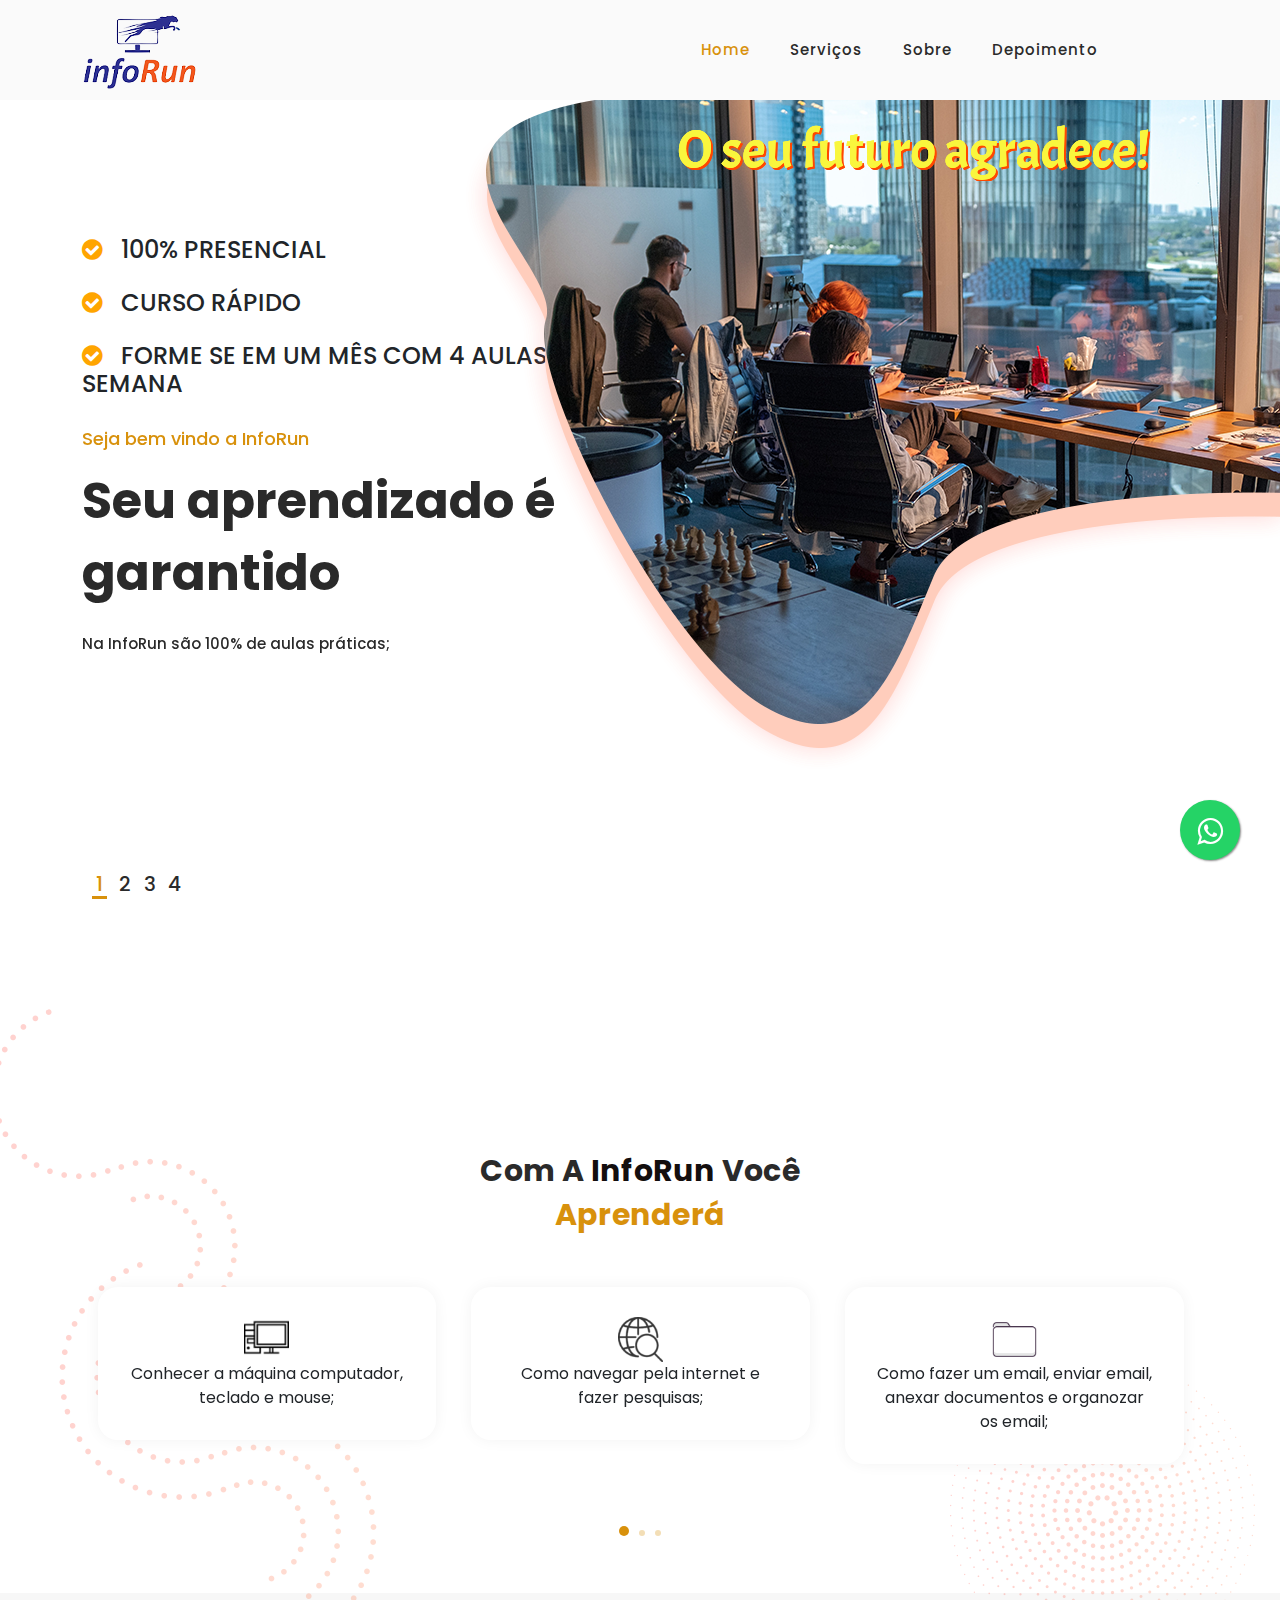
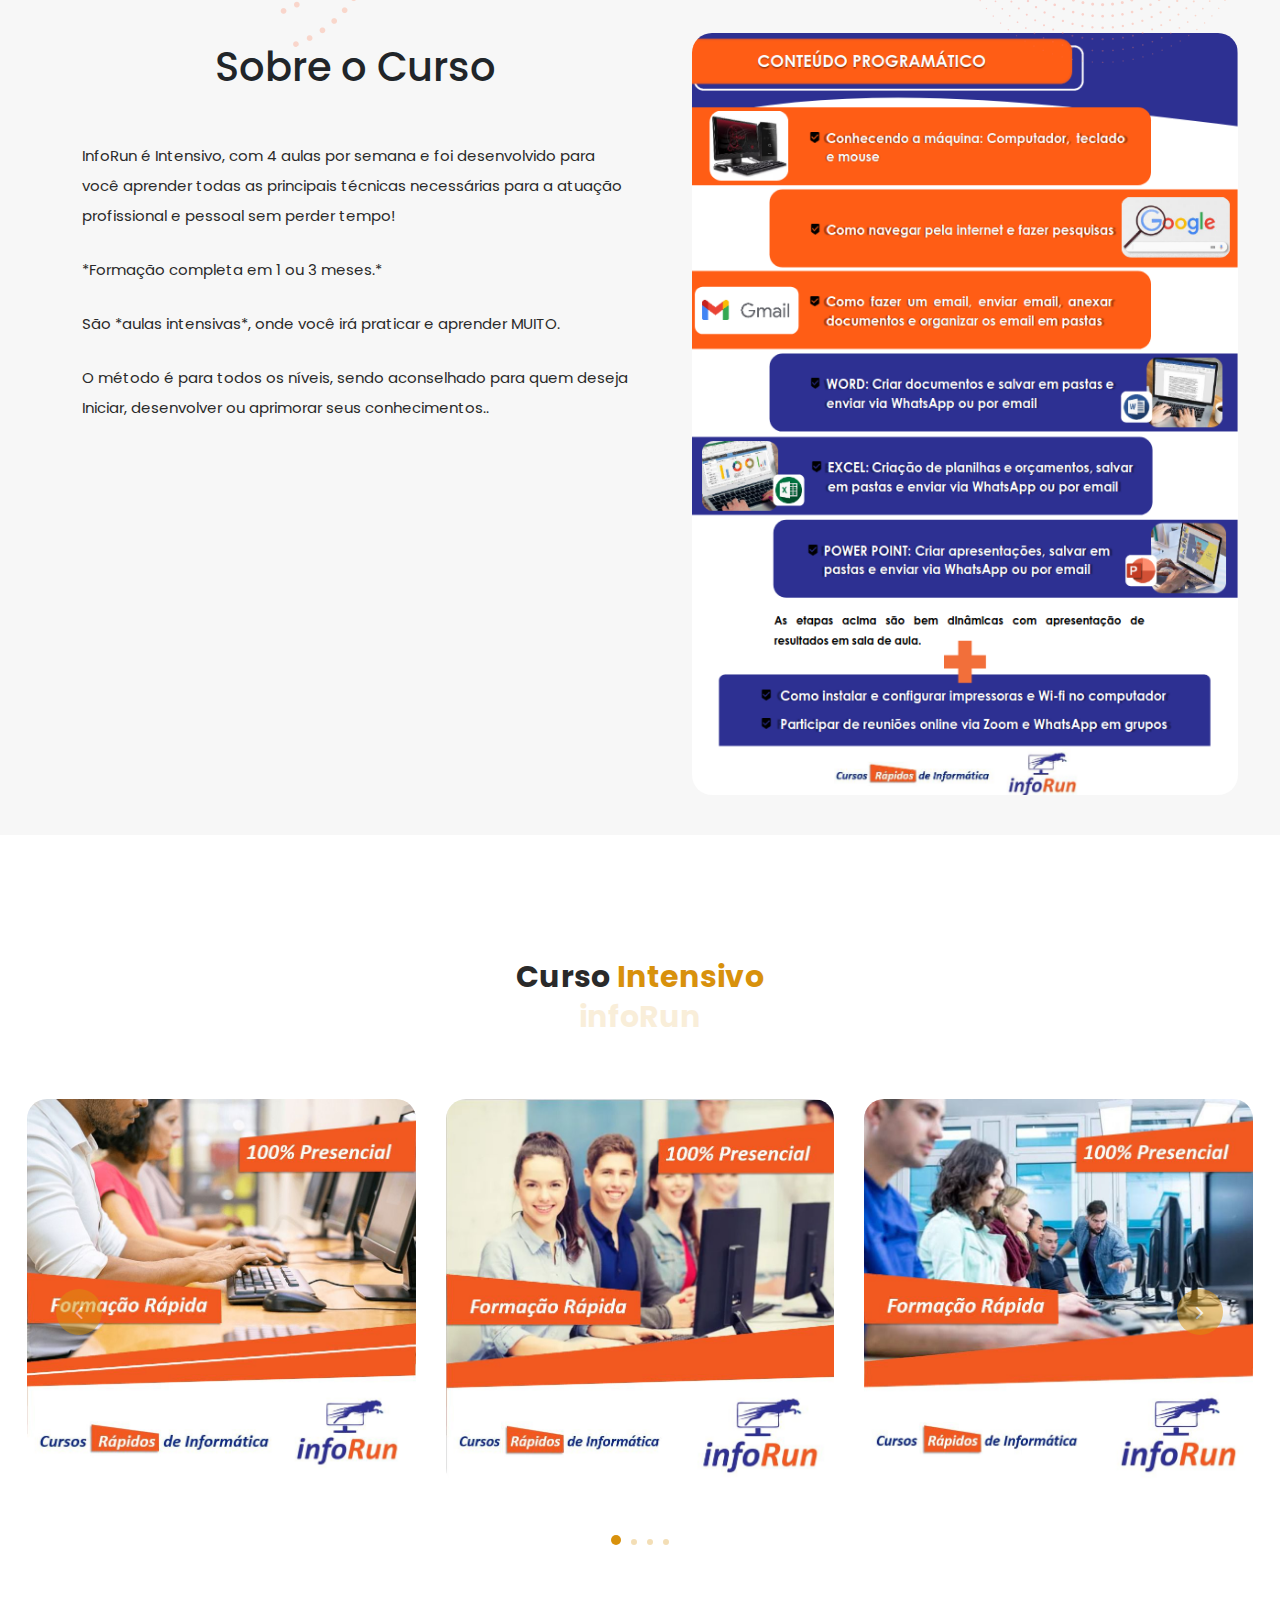
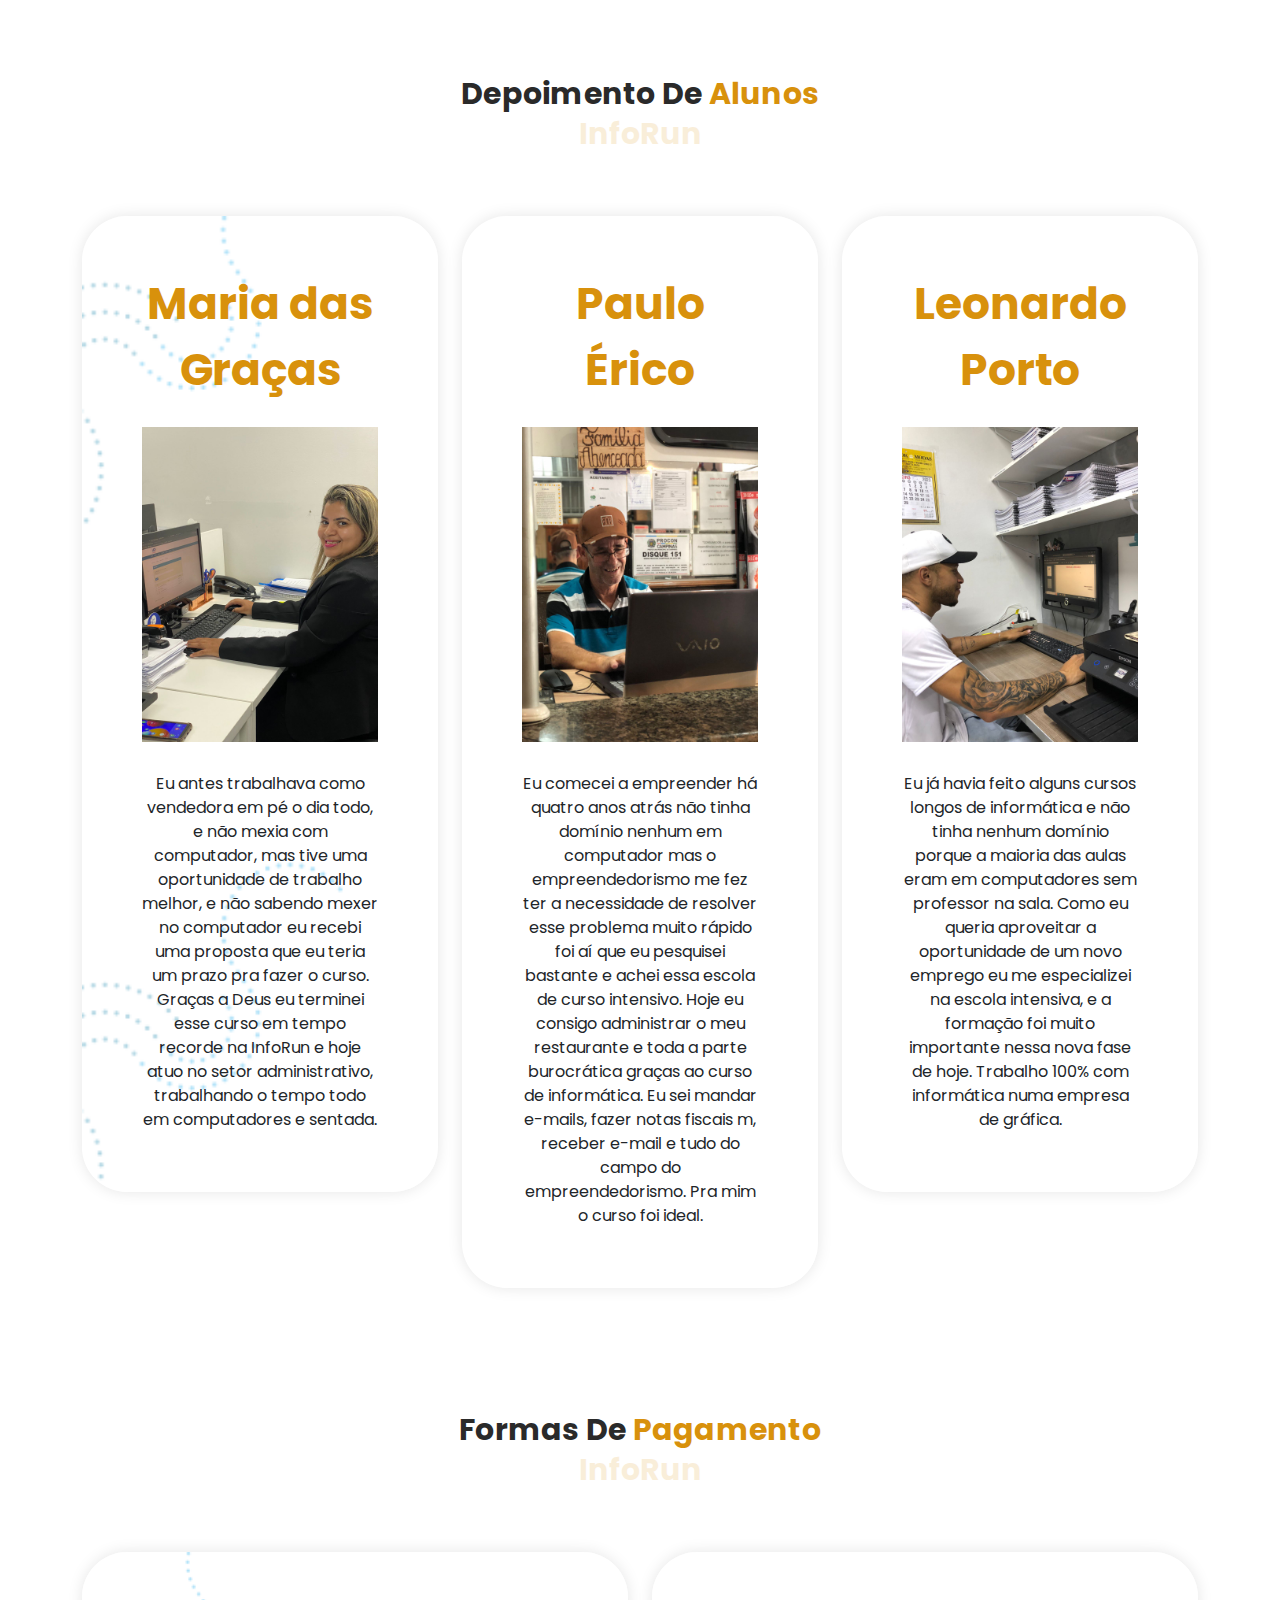
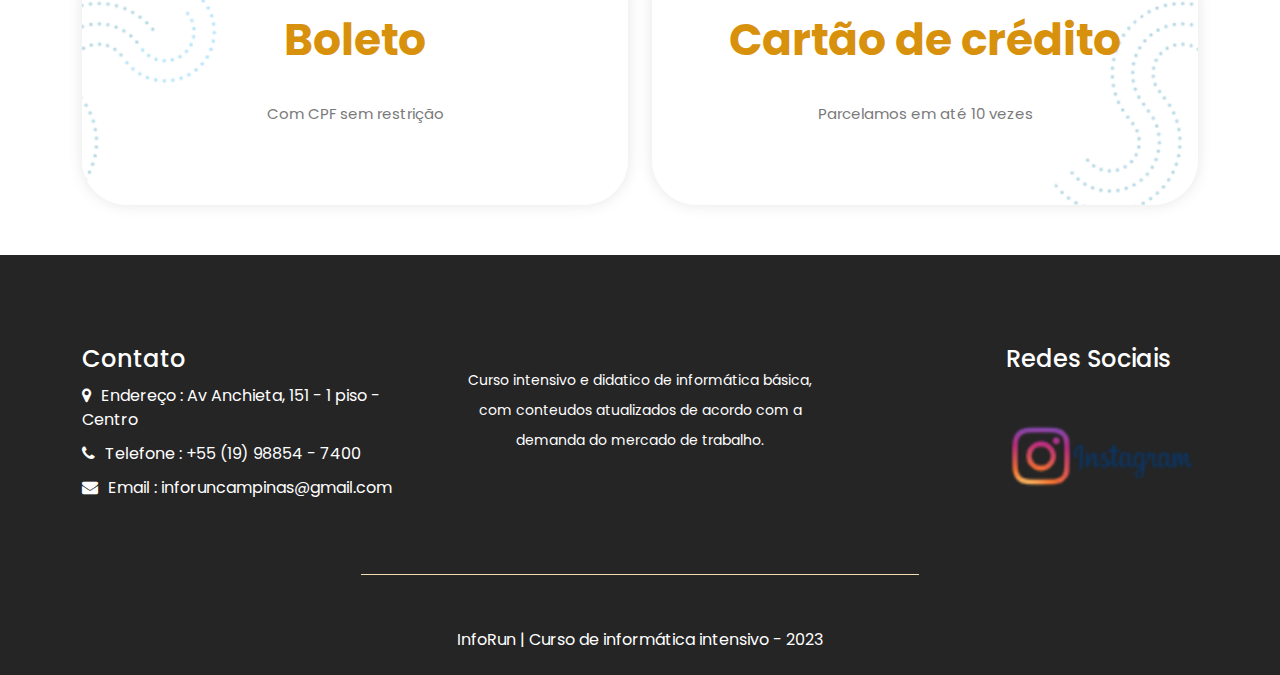
==== index.html @ f6e716a2 "COnteudo Programado: troca teto por imagem" ====
<!DOCTYPE html>
<html lang="pt-BR">

<head>

  <meta charset="UTF-8">
  <meta name="viewport" content="width=device-width, initial-scale=1, shrink-to-fit=no">
  <meta name="description" content="">
  <meta name="author" content="">
  <link rel="preconnect" href="https://fonts.gstatic.com">
  <link rel="icon" href="assets/images/icon.png">
  <link href="https://fonts.googleapis.com/css2?family=Poppins:wght@100;200;300;400;500;600;700;800;900&display=swap"
    rel="stylesheet">

  <title>infoRun | Curso Intensivo de informática</title>

  <!-- Bootstrap core CSS -->
  <link href="vendor/bootstrap/css/bootstrap.min.css" rel="stylesheet">


  <!-- Whatsapp CSS -->
  <link href="assets/css/whatsapp.css" rel="stylesheet">

  <!-- Additional CSS Files -->
  <link rel="stylesheet" href="assets/css/fontawesome.css">
  <link rel="stylesheet" href="assets/css/style.css">
  <link rel="stylesheet" href="assets/css/animated.css">
  <link rel="stylesheet" href="assets/css/owl.css">

</head>

<body>

  <!-- ***** Botão Whatsapp ***** -->

  <link rel="stylesheet">
  <a href="https://wa.me/5519988547400" class="whatsapp-button" target="_blank">
    <i style="margin-top:16px" class="fa fa-whatsapp"></i>
  </a>

  <!-- ***** Preloader Start ***** -->
  <div id="js-preloader" class="js-preloader">
    <div class="preloader-inner">
      <span class="dot"></span>
      <div class="dots">
        <span></span>
        <span></span>
        <span></span>
      </div>
    </div>
  </div>
  <!-- ***** Preloader End ***** -->

  <!-- ***** Header Area Start ***** -->
  <header class="header-area header-sticky wow slideInDown" data-wow-duration="0.75s" data-wow-delay="0s">
    <div class="container">
      <div class="row">
        <div class="col-12">
          <nav class="main-nav">
            <!-- ***** Logo Start ***** -->
            <a class="logo pointer">
              <img src="assets/images/logo.png" alt="logo">
            </a>
            <!-- ***** Logo End ***** -->
            <!-- ***** Menu Start ***** -->
            <ul class="nav">
              <li class="scroll-to-section"><a href="#top" class="active">Home</a></li>
              <li class="scroll-to-section"><a href="#services">Serviços</a></li>
              <li class="scroll-to-section"><a href="#about">Sobre</a></li>
              <li class="scroll-to-section"><a href="#depoimento">Depoimento</a></li>
              <li class="scroll-to-section"><a href="#depoimento"></a></li>
            </ul>
            <a class='menu-trigger'>
              <span>Menu</span>
            </a>
            <!-- ***** Menu End ***** -->
          </nav>
        </div>
      </div>
    </div>
  </header>
  <!-- ***** Header Area End ***** -->

  <div class="main-banner" id="top">
    <div class="mobile">
      <center>
        <div class="section-heading">
          <h2><span>O seu futuro agradece!</span></h2>
        </div>
        <br><br>
        <img src="./assets/images/bannermobile.jpeg" alt="mobile"> <br><br>
      </div>
    </center>
    <div class="container">
      <div class="row">
        <div class="col-lg-12">
          <div class="row">
            <div class="col-lg-6 align-self-center">
                <h4 class="first-child"> <i class="fa fa-check-circle orange"></i>  &nbsp; 100% PRESENCIAL</h4> <br>
                <h4> <i class="fa fa-check-circle orange"></i> &nbsp; CURSO RÁPIDO</h4> <br>
                <h4> <i class="fa fa-check-circle orange"></i> &nbsp; FORME SE EM UM MÊS COM 4 AULAS POR SEMANA</h> <br><br>
              <div class="owl-carousel owl-banner">
                <div class="item header-text">
                  <h6>Seja bem vindo a InfoRun</h6>
                  <h2>Seu aprendizado é garantido</h2>
                  <p>Na InfoRun são 100% de aulas práticas;</p>
                  <div class="down-buttons">
                  </div>
                </div>
                <div class="item header-text">
                  <h6>Vantagens de ser infoRun</h6>
                  <h2>Dedicação completa aos nossos alunos</h2>
                  <p>Turmas reduzidas a no máximo 12 alunos, desta forma nosso aluno tem maior atenção individual
                    durante o curso;</p>
                  <div class="down-buttons">
                  </div>
                </div>
                <div class="item header-text">
                  <h6>Vantagens de ser infoRun</h6>
                  <h2>Profissionais especializados</h2>
                  <p>Instrutores qualificados, para que nossos alunos tenham todas as técnicas ensinadas com a qualidade
                    de ensino UP!</p>
                  <div class="down-buttons">
                  </div>
                </div>
                <div class="item header-text">
                  <h6>Vantagens de ser infoRun</h6>
                  <h2>Estrutura preparada</h2>
                  <p>Cada aluno em um computador, assim o aluno faz a prática no seu ritmo.</p>
                  <div class="down-buttons">
                  </div>
                </div>
              </div>
            </div>
          </div>
        </div>
      </div>
    </div>
  </div>

  <div id="services" class="our-services section">
    <div class="services-right-dec">
      <img src="assets/images/services-right-dec.png" alt="">
    </div>
    <div class="container">
      <div class="services-left-dec">
        <img src="assets/images/services-left-dec.png" alt="">
      </div>
      <div class="row">
        <div class="col-lg-6 offset-lg-3">
          <div class="section-heading">
            <h2>Com a <em>InfoRun</em> você <span>aprenderá</span></h2>
          </div>
        </div>
      </div>
      <div class="row">
        <div class="col-lg-12">
          <div class="owl-carousel owl-services">
            <div class="item">
              <div class="icon"><img src="assets/images/hardware.png" alt="hardware"></div>
              <li>Conhecer a máquina computador, teclado e mouse;</li>
            </div>
            <div class="item">
              <div class="icon"><img src="assets/images/net.png" alt=""></div>
              <li>Como navegar pela internet e fazer pesquisas;</li>
            </div>
            <div class="item">
              <div class="icon"><img src="assets/images/docs.png" alt=""></div>
              <li>Como fazer um email, enviar email, anexar documentos e organozar os email;</li>
            </div>
            <div class="item">
              <div class="icon"><img src="assets/images/word.png" alt="word"></div>
              <li>Word – criar documentos e Salvar em pastas e enviar via WhatsApp ou por email;</li>
            </div>
            <div class="item">
              <div class="icon"><img src="assets/images/excel.png" alt="excel"></div>
              <li>Excel - criar planilhas e orçamentos - Salvar em pastas e enviar via WhatsApp ou por email;</li>
            </div>
            <div class="item">
              <div class="icon"><img src="assets/images/powerpoint.png" alt=""></div>
              <li>Power Point – criar apresentações - Salvar em pastas e enviar via WhatsApp ou por email;</li>
            </div>
            <div class="item">
              <div class="icon"><img src="assets/images/wireless.png" alt="wifi"></div>
              <li>Instalar impressoras e Wifi no computador;</li>
            </div>
            <div class="item">
              <div class="icon"><img src="assets/images/communication.png" alt="communication"></div>
              <li>Ferramentas de reuniões online;</li>
            </div>
          </div>
        </div>
      </div>
    </div>
  </div>

  <!-- about section start -->
  <section id="about">
    <div class="about_section layout_padding">
      <div class="container">
        <div class="about_section_main">
          <div class="row">
            <div class="col-md-6">
              <div class="about_taital_main">
                <center>
                  <h1 class="about_taital_h1">Sobre o Curso</h1>
                </center>
                <p class="about_text">InfoRun é Intensivo, com 4 aulas por semana e foi desenvolvido para você aprender
                  todas as principais técnicas necessárias para a atuação profissional e pessoal sem perder tempo!</p>
                <br>
                <p class="about_text">*Formação completa em 1 ou 3 meses.*</p>
                <br>
                <p class="about_text">São *aulas intensivas*, onde você irá praticar e aprender MUITO.</p>
                <br>
                <p class="about_text">O método é para todos os níveis, sendo aconselhado para quem deseja Iniciar,
                  desenvolver ou aprimorar seus conhecimentos..</p> <br><br>
              </div>
            </div>
            <div class="col-md-6 image-about">
              <img src="assets/images/portifolio-5.png" alt="">
            </div> <br><br>
          </div>
        </div>
      </div>
    </div>
    </div>
  </section>

  <div id="portfolio" class="our-portfolio section">
    <div class="portfolio-left-dec">
    </div>
    <div class="container">
      <div class="row">
        <div class="col-lg-6 offset-lg-3">
          <div class="section-heading">
            <h2>Curso <span>Intensivo</span></h2>
            <span>infoRun</span>
          </div>
        </div>
      </div>
    </div>
    <div class="container-fluid">
      <div class="row">
        <div class="col-lg-12">
          <div class="owl-carousel owl-portfolio">
            <div class="item">
              <div class="thumb">
                <img src="assets/images/portifolio-1.png" alt="">
              </div>
            </div>
            <div class="item">
              <div class="thumb">
                <img src="assets/images/portifolio-2.png" alt="">
              </div>
            </div>
            <div class="item">
              <div class="thumb">
                <img src="assets/images/portifolio-3.png" alt="">
              </div>
            </div>
            <div class="item">
              <div class="thumb">
                <img src="assets/images/portifolio-4.png" alt="">
              </div>
            </div>
            <div class="item">
              <div class="thumb">
                <img src="assets/images/portifolio-1.png" alt="">
              </div>
            </div>
            <div class="item">
              <div class="thumb">
                <img src="assets/images/portifolio-2.png" alt="">
              </div>
            </div>
            <div class="item">
              <div class="thumb">
                <img src="assets/images/portifolio-3.png" alt="">
              </div>
            </div>
            <div class="item">
              <div class="thumb">
                <img src="assets/images/portifolio-4.png" alt="">
              </div>
            </div>
            <div class="item">
              <div class="thumb">
                <img src="assets/images/portifolio-1.png" alt="">
              </div>
            </div>
            <div class="item">
              <div class="thumb">
                <img src="assets/images/portifolio-2.png" alt="">
              </div>
            </div>
            <div class="item">
              <div class="thumb">
                <img src="assets/images/portifolio-3.png" alt="">
              </div>
            </div>
            <div class="item">
              <div class="thumb">
                <img src="assets/images/portifolio-4.png" alt="">
              </div>
            </div>
          </div>
        </div>
      </div>
    </div>
  </div>

  <div id="depoimento" class="pricing-tables">
    <div class="container">
      <div class="row">
        <div class="col-lg-6 offset-lg-3">
          <div class="section-heading">
            <h2>Depoimento de <span>alunos</span></h2>
            <span>InfoRun</span>
          </div>
        </div>
      </div>
      <div class="row">
        <div class="col-lg-4">
          <div class="item first-item">
            <span>Maria das Graças</span>
            <br>
            <img src="./assets/images/aluno1.jpeg" alt="aluno1">
            <br>
            <ul>
              Eu antes trabalhava como vendedora em pé o dia todo,
              e não mexia com computador, mas tive uma oportunidade de trabalho melhor,
              e não sabendo mexer no computador eu recebi uma proposta que eu teria um prazo pra fazer o curso.
              Graças a Deus eu terminei esse curso em tempo recorde na InfoRun e hoje atuo no setor administrativo,
              trabalhando o tempo todo em computadores e sentada.
            </ul>
          </div>
        </div>
        <div class="col-lg-4">
          <div class="item third-item">
            <span>Paulo Érico</span>
            <br>
            <img src="./assets/images/aluno2.jpeg" alt="aluno2">
            <br>
            <ul>
              Eu comecei a empreender há quatro anos atrás não tinha domínio nenhum em computador mas o empreendedorismo
              me fez ter a necessidade de resolver esse problema muito rápido foi aí que eu pesquisei bastante e achei
              essa escola de curso intensivo.
              Hoje eu consigo administrar o meu restaurante e toda a parte burocrática graças ao curso de informática.
              Eu sei mandar e-mails,
              fazer notas fiscais m, receber e-mail e tudo do campo do empreendedorismo. Pra mim o curso foi ideal.
            </ul>
          </div>
        </div>
        <div class="col-lg-4">
          <div class="item third-item">
            <span>Leonardo Porto</span>
            <br>
            <img src="./assets/images/aluno3.jpeg" alt="aluno3">
            <br>
            <ul>
              Eu já havia feito alguns cursos longos de informática e não tinha nenhum domínio porque a maioria das
              aulas eram em computadores
              sem professor na sala. Como eu queria aproveitar a oportunidade de um novo emprego eu me especializei na
              escola intensiva,
              e a formação foi muito importante nessa nova fase de hoje. Trabalho 100% com informática numa empresa de
              gráfica.
            </ul>
          </div>
        </div>
      </div>
    </div>
  </div>

  <div id="depoimento" class="pricing-tables">
    <div class="container">
      <div class="row">
        <div class="col-lg-6 offset-lg-3">
          <div class="section-heading">
            <h2>Formas de <span>pagamento</span></h2>
            <span>InfoRun</span>
          </div>
        </div>
      </div>
      <div class="row">
        <div class="col-lg-6">
          <div class="item first-item">
            <span>Boleto</span>
            <ul>
              <li>Com CPF sem restrição</li>
            </ul>
          </div>
        </div>
        <div class="col-lg-6">
          <div class="item third-item">
            <span>Cartão de crédito</span>
            <ul>
              <li>Parcelamos em até 10 vezes</li>
            </ul>
          </div>
        </div>
      </div>
    </div>
  </div>

  <!-- footer section start -->
  <div class="footer_section layout_padding">
    <div class="container margin_top90">
      <div class="contact_section_2">
        <div class="row">
          <div class="col-sm-4">
            <h3 class="address_text">Contato</h3>
            <div class="address_bt">
              <ul>
                <li>
                  <a>
                    <i class="fa fa-map-marker pointer" aria-hidden="true"></i><span class="padding_left10">Endereço :
                      Av Anchieta, 151 - 1 piso - Centro</span>
                  </a>
                </li>
                <li>
                  <a href="tel:+5519988547400">
                    <i class="fa fa-phone" aria-hidden="true"></i><span class="padding_left10">Telefone : +55 (19) 98854
                      - 7400</span>
                  </a>
                </li>
                <li>
                  <a href="mailto:marlene@upescoladebeleza.com.br">
                    <i class="fa fa-envelope" aria-hidden="true"></i><span class="padding_left10">Email :
                      inforuncampinas@gmail.com</span>
                  </a>
                </li>
              </ul>
            </div>
          </div>
          <div class="col-sm-4">
            <p class="dummy_text">Curso intensivo e didatico de informática básica, com conteudos atualizados de acordo
              com a demanda do mercado de trabalho.</p>
          </div>
          <div class="col-sm-4">
            <div class="main">
              <h3 class="address_text">Redes Sociais</h3> <br>
              <p class="ipsum_text">
                <a href="https://www.instagram.com/infoRuncampinas/?igshid=MDM4ZDc5MmU%3D">
                  <center>
                    <img src="assets/images/instagram_logo.png" alt="logo">
                  </center>
                </a>
              </p>
            </div>
          </div>
        </div>
      </div>
      <div class="social_icon">

      </div>
    </div>
  </div>
  <!-- footer section end -->
  <!-- copyright section start -->
  <div class="copyright_section">
    <div class="container">
      <p class="copyright_text">InfoRun | Curso de informática intensivo - 2023</a></p>
    </div>
  </div>
  <!-- copyright section end -->


  <!-- Scripts -->
  <script src="vendor/jquery/jquery.min.js"></script>
  <script src="vendor/bootstrap/js/bootstrap.bundle.min.js"></script>
  <script src="assets/js/owl-carousel.js"></script>
  <script src="assets/js/animation.js"></script>
  <script src="assets/js/imagesloaded.js"></script>
  <script src="assets/js/custom.js"></script>

  <script>
    // Acc
    $(document).on("click", ".naccs .menu div", function () {
      var numberIndex = $(this).index();

      if (!$(this).is("active")) {
        $(".naccs .menu div").removeClass("active");
        $(".naccs ul li").removeClass("active");

        $(this).addClass("active");
        $(".naccs ul").find("li:eq(" + numberIndex + ")").addClass("active");

        var listItemHeight = $(".naccs ul")
          .find("li:eq(" + numberIndex + ")")
          .innerHeight();
        $(".naccs ul").height(listItemHeight + "px");
      }
    });
  </script>
</body>

</html>
---- assets/css/whatsapp.css ----
/*!
 *  Font Awesome 4.5.0 by @davegandy - http://fontawesome.io - @fontawesome
 *  License - http://fontawesome.io/license (Font: SIL OFL 1.1, CSS: MIT License)
 */@font-face{font-family:'FontAwesome';src:url('../fonts/fontawesome-webfont.eot?v=4.5.0');src:url('../fonts/fontawesome-webfont.eot?#iefix&v=4.5.0') format('embedded-opentype'),url('../fonts/fontawesome-webfont.woff2?v=4.5.0') format('woff2'),url('../fonts/fontawesome-webfont.woff?v=4.5.0') format('woff'),url('../fonts/fontawesome-webfont.ttf?v=4.5.0') format('truetype'),url('../fonts/fontawesome-webfont.svg?v=4.5.0#fontawesomeregular') format('svg');font-weight:normal;font-style:normal}.fa{display:inline-block;font:normal normal normal 14px/1 FontAwesome;font-size:inherit;text-rendering:auto;-webkit-font-smoothing:antialiased;-moz-osx-font-smoothing:grayscale}.fa-lg{font-size:1.33333333em;line-height:.75em;vertical-align:-15%}.fa-2x{font-size:2em}.fa-3x{font-size:3em}.fa-4x{font-size:4em}.fa-5x{font-size:5em}.fa-fw{width:1.28571429em;text-align:center}.fa-ul{padding-left:0;margin-left:2.14285714em;list-style-type:none}.fa-ul>li{position:relative}.fa-li{position:absolute;left:-2.14285714em;width:2.14285714em;top:.14285714em;text-align:center}.fa-li.fa-lg{left:-1.85714286em}.fa-border{padding:.2em .25em .15em;border:solid .08em #eee;border-radius:.1em}.fa-pull-left{float:left}.fa-pull-right{float:right}.fa.fa-pull-left{margin-right:.3em}.fa.fa-pull-right{margin-left:.3em}.pull-right{float:right}.pull-left{float:left}.fa.pull-left{margin-right:.3em}.fa.pull-right{margin-left:.3em}.fa-spin{-webkit-animation:fa-spin 2s infinite linear;animation:fa-spin 2s infinite linear}.fa-pulse{-webkit-animation:fa-spin 1s infinite steps(8);animation:fa-spin 1s infinite steps(8)}@-webkit-keyframes fa-spin{0%{-webkit-transform:rotate(0deg);transform:rotate(0deg)}100%{-webkit-transform:rotate(359deg);transform:rotate(359deg)}}@keyframes fa-spin{0%{-webkit-transform:rotate(0deg);transform:rotate(0deg)}100%{-webkit-transform:rotate(359deg);transform:rotate(359deg)}}.fa-rotate-90{filter:progid:DXImageTransform.Microsoft.BasicImage(rotation=1);-webkit-transform:rotate(90deg);-ms-transform:rotate(90deg);transform:rotate(90deg)}.fa-rotate-180{filter:progid:DXImageTransform.Microsoft.BasicImage(rotation=2);-webkit-transform:rotate(180deg);-ms-transform:rotate(180deg);transform:rotate(180deg)}.fa-rotate-270{filter:progid:DXImageTransform.Microsoft.BasicImage(rotation=3);-webkit-transform:rotate(270deg);-ms-transform:rotate(270deg);transform:rotate(270deg)}.fa-flip-horizontal{filter:progid:DXImageTransform.Microsoft.BasicImage(rotation=0, mirror=1);-webkit-transform:scale(-1, 1);-ms-transform:scale(-1, 1);transform:scale(-1, 1)}.fa-flip-vertical{filter:progid:DXImageTransform.Microsoft.BasicImage(rotation=2, mirror=1);-webkit-transform:scale(1, -1);-ms-transform:scale(1, -1);transform:scale(1, -1)}:root .fa-rotate-90,:root .fa-rotate-180,:root .fa-rotate-270,:root .fa-flip-horizontal,:root .fa-flip-vertical{filter:none}.fa-stack{position:relative;display:inline-block;width:2em;height:2em;line-height:2em;vertical-align:middle}.fa-stack-1x,.fa-stack-2x{position:absolute;left:0;width:100%;text-align:center}.fa-stack-1x{line-height:inherit}.fa-stack-2x{font-size:2em}.fa-inverse{color:#fff}.fa-glass:before{content:"\f000"}.fa-music:before{content:"\f001"}.fa-search:before{content:"\f002"}.fa-envelope-o:before{content:"\f003"}.fa-heart:before{content:"\f004"}.fa-star:before{content:"\f005"}.fa-star-o:before{content:"\f006"}.fa-user:before{content:"\f007"}.fa-film:before{content:"\f008"}.fa-th-large:before{content:"\f009"}.fa-th:before{content:"\f00a"}.fa-th-list:before{content:"\f00b"}.fa-check:before{content:"\f00c"}.fa-remove:before,.fa-close:before,.fa-times:before{content:"\f00d"}.fa-search-plus:before{content:"\f00e"}.fa-search-minus:before{content:"\f010"}.fa-power-off:before{content:"\f011"}.fa-signal:before{content:"\f012"}.fa-gear:before,.fa-cog:before{content:"\f013"}.fa-trash-o:before{content:"\f014"}.fa-home:before{content:"\f015"}.fa-file-o:before{content:"\f016"}.fa-clock-o:before{content:"\f017"}.fa-road:before{content:"\f018"}.fa-download:before{content:"\f019"}.fa-arrow-circle-o-down:before{content:"\f01a"}.fa-arrow-circle-o-up:before{content:"\f01b"}.fa-inbox:before{content:"\f01c"}.fa-play-circle-o:before{content:"\f01d"}.fa-rotate-right:before,.fa-repeat:before{content:"\f01e"}.fa-refresh:before{content:"\f021"}.fa-list-alt:before{content:"\f022"}.fa-lock:before{content:"\f023"}.fa-flag:before{content:"\f024"}.fa-headphones:before{content:"\f025"}.fa-volume-off:before{content:"\f026"}.fa-volume-down:before{content:"\f027"}.fa-volume-up:before{content:"\f028"}.fa-qrcode:before{content:"\f029"}.fa-barcode:before{content:"\f02a"}.fa-tag:before{content:"\f02b"}.fa-tags:before{content:"\f02c"}.fa-book:before{content:"\f02d"}.fa-bookmark:before{content:"\f02e"}.fa-print:before{content:"\f02f"}.fa-camera:before{content:"\f030"}.fa-font:before{content:"\f031"}.fa-bold:before{content:"\f032"}.fa-italic:before{content:"\f033"}.fa-text-height:before{content:"\f034"}.fa-text-width:before{content:"\f035"}.fa-align-left:before{content:"\f036"}.fa-align-center:before{content:"\f037"}.fa-align-right:before{content:"\f038"}.fa-align-justify:before{content:"\f039"}.fa-list:before{content:"\f03a"}.fa-dedent:before,.fa-outdent:before{content:"\f03b"}.fa-indent:before{content:"\f03c"}.fa-video-camera:before{content:"\f03d"}.fa-photo:before,.fa-image:before,.fa-picture-o:before{content:"\f03e"}.fa-pencil:before{content:"\f040"}.fa-map-marker:before{content:"\f041"}.fa-adjust:before{content:"\f042"}.fa-tint:before{content:"\f043"}.fa-edit:before,.fa-pencil-square-o:before{content:"\f044"}.fa-share-square-o:before{content:"\f045"}.fa-check-square-o:before{content:"\f046"}.fa-arrows:before{content:"\f047"}.fa-step-backward:before{content:"\f048"}.fa-fast-backward:before{content:"\f049"}.fa-backward:before{content:"\f04a"}.fa-play:before{content:"\f04b"}.fa-pause:before{content:"\f04c"}.fa-stop:before{content:"\f04d"}.fa-forward:before{content:"\f04e"}.fa-fast-forward:before{content:"\f050"}.fa-step-forward:before{content:"\f051"}.fa-eject:before{content:"\f052"}.fa-chevron-left:before{content:"\f053"}.fa-chevron-right:before{content:"\f054"}.fa-plus-circle:before{content:"\f055"}.fa-minus-circle:before{content:"\f056"}.fa-times-circle:before{content:"\f057"}.fa-check-circle:before{content:"\f058"}.fa-question-circle:before{content:"\f059"}.fa-info-circle:before{content:"\f05a"}.fa-crosshairs:before{content:"\f05b"}.fa-times-circle-o:before{content:"\f05c"}.fa-check-circle-o:before{content:"\f05d"}.fa-ban:before{content:"\f05e"}.fa-arrow-left:before{content:"\f060"}.fa-arrow-right:before{content:"\f061"}.fa-arrow-up:before{content:"\f062"}.fa-arrow-down:before{content:"\f063"}.fa-mail-forward:before,.fa-share:before{content:"\f064"}.fa-expand:before{content:"\f065"}.fa-compress:before{content:"\f066"}.fa-plus:before{content:"\f067"}.fa-minus:before{content:"\f068"}.fa-asterisk:before{content:"\f069"}.fa-exclamation-circle:before{content:"\f06a"}.fa-gift:before{content:"\f06b"}.fa-leaf:before{content:"\f06c"}.fa-fire:before{content:"\f06d"}.fa-eye:before{content:"\f06e"}.fa-eye-slash:before{content:"\f070"}.fa-warning:before,.fa-exclamation-triangle:before{content:"\f071"}.fa-plane:before{content:"\f072"}.fa-calendar:before{content:"\f073"}.fa-random:before{content:"\f074"}.fa-comment:before{content:"\f075"}.fa-magnet:before{content:"\f076"}.fa-chevron-up:before{content:"\f077"}.fa-chevron-down:before{content:"\f078"}.fa-retweet:before{content:"\f079"}.fa-shopping-cart:before{content:"\f07a"}.fa-folder:before{content:"\f07b"}.fa-folder-open:before{content:"\f07c"}.fa-arrows-v:before{content:"\f07d"}.fa-arrows-h:before{content:"\f07e"}.fa-bar-chart-o:before,.fa-bar-chart:before{content:"\f080"}.fa-twitter-square:before{content:"\f081"}.fa-facebook-square:before{content:"\f082"}.fa-camera-retro:before{content:"\f083"}.fa-key:before{content:"\f084"}.fa-gears:before,.fa-cogs:before{content:"\f085"}.fa-comments:before{content:"\f086"}.fa-thumbs-o-up:before{content:"\f087"}.fa-thumbs-o-down:before{content:"\f088"}.fa-star-half:before{content:"\f089"}.fa-heart-o:before{content:"\f08a"}.fa-sign-out:before{content:"\f08b"}.fa-linkedin-square:before{content:"\f08c"}.fa-thumb-tack:before{content:"\f08d"}.fa-external-link:before{content:"\f08e"}.fa-sign-in:before{content:"\f090"}.fa-trophy:before{content:"\f091"}.fa-github-square:before{content:"\f092"}.fa-upload:before{content:"\f093"}.fa-lemon-o:before{content:"\f094"}.fa-phone:before{content:"\f095"}.fa-square-o:before{content:"\f096"}.fa-bookmark-o:before{content:"\f097"}.fa-phone-square:before{content:"\f098"}.fa-twitter:before{content:"\f099"}.fa-facebook-f:before,.fa-facebook:before{content:"\f09a"}.fa-github:before{content:"\f09b"}.fa-unlock:before{content:"\f09c"}.fa-credit-card:before{content:"\f09d"}.fa-feed:before,.fa-rss:before{content:"\f09e"}.fa-hdd-o:before{content:"\f0a0"}.fa-bullhorn:before{content:"\f0a1"}.fa-bell:before{content:"\f0f3"}.fa-certificate:before{content:"\f0a3"}.fa-hand-o-right:before{content:"\f0a4"}.fa-hand-o-left:before{content:"\f0a5"}.fa-hand-o-up:before{content:"\f0a6"}.fa-hand-o-down:before{content:"\f0a7"}.fa-arrow-circle-left:before{content:"\f0a8"}.fa-arrow-circle-right:before{content:"\f0a9"}.fa-arrow-circle-up:before{content:"\f0aa"}.fa-arrow-circle-down:before{content:"\f0ab"}.fa-globe:before{content:"\f0ac"}.fa-wrench:before{content:"\f0ad"}.fa-tasks:before{content:"\f0ae"}.fa-filter:before{content:"\f0b0"}.fa-briefcase:before{content:"\f0b1"}.fa-arrows-alt:before{content:"\f0b2"}.fa-group:before,.fa-users:before{content:"\f0c0"}.fa-chain:before,.fa-link:before{content:"\f0c1"}.fa-cloud:before{content:"\f0c2"}.fa-flask:before{content:"\f0c3"}.fa-cut:before,.fa-scissors:before{content:"\f0c4"}.fa-copy:before,.fa-files-o:before{content:"\f0c5"}.fa-paperclip:before{content:"\f0c6"}.fa-save:before,.fa-floppy-o:before{content:"\f0c7"}.fa-square:before{content:"\f0c8"}.fa-navicon:before,.fa-reorder:before,.fa-bars:before{content:"\f0c9"}.fa-list-ul:before{content:"\f0ca"}.fa-list-ol:before{content:"\f0cb"}.fa-strikethrough:before{content:"\f0cc"}.fa-underline:before{content:"\f0cd"}.fa-table:before{content:"\f0ce"}.fa-magic:before{content:"\f0d0"}.fa-truck:before{content:"\f0d1"}.fa-pinterest:before{content:"\f0d2"}.fa-pinterest-square:before{content:"\f0d3"}.fa-google-plus-square:before{content:"\f0d4"}.fa-google-plus:before{content:"\f0d5"}.fa-money:before{content:"\f0d6"}.fa-caret-down:before{content:"\f0d7"}.fa-caret-up:before{content:"\f0d8"}.fa-caret-left:before{content:"\f0d9"}.fa-caret-right:before{content:"\f0da"}.fa-columns:before{content:"\f0db"}.fa-unsorted:before,.fa-sort:before{content:"\f0dc"}.fa-sort-down:before,.fa-sort-desc:before{content:"\f0dd"}.fa-sort-up:before,.fa-sort-asc:before{content:"\f0de"}.fa-envelope:before{content:"\f0e0"}.fa-linkedin:before{content:"\f0e1"}.fa-rotate-left:before,.fa-undo:before{content:"\f0e2"}.fa-legal:before,.fa-gavel:before{content:"\f0e3"}.fa-dashboard:before,.fa-tachometer:before{content:"\f0e4"}.fa-comment-o:before{content:"\f0e5"}.fa-comments-o:before{content:"\f0e6"}.fa-flash:before,.fa-bolt:before{content:"\f0e7"}.fa-sitemap:before{content:"\f0e8"}.fa-umbrella:before{content:"\f0e9"}.fa-paste:before,.fa-clipboard:before{content:"\f0ea"}.fa-lightbulb-o:before{content:"\f0eb"}.fa-exchange:before{content:"\f0ec"}.fa-cloud-download:before{content:"\f0ed"}.fa-cloud-upload:before{content:"\f0ee"}.fa-user-md:before{content:"\f0f0"}.fa-stethoscope:before{content:"\f0f1"}.fa-suitcase:before{content:"\f0f2"}.fa-bell-o:before{content:"\f0a2"}.fa-coffee:before{content:"\f0f4"}.fa-cutlery:before{content:"\f0f5"}.fa-file-text-o:before{content:"\f0f6"}.fa-building-o:before{content:"\f0f7"}.fa-hospital-o:before{content:"\f0f8"}.fa-ambulance:before{content:"\f0f9"}.fa-medkit:before{content:"\f0fa"}.fa-fighter-jet:before{content:"\f0fb"}.fa-beer:before{content:"\f0fc"}.fa-h-square:before{content:"\f0fd"}.fa-plus-square:before{content:"\f0fe"}.fa-angle-double-left:before{content:"\f100"}.fa-angle-double-right:before{content:"\f101"}.fa-angle-double-up:before{content:"\f102"}.fa-angle-double-down:before{content:"\f103"}.fa-angle-left:before{content:"\f104"}.fa-angle-right:before{content:"\f105"}.fa-angle-up:before{content:"\f106"}.fa-angle-down:before{content:"\f107"}.fa-desktop:before{content:"\f108"}.fa-laptop:before{content:"\f109"}.fa-tablet:before{content:"\f10a"}.fa-mobile-phone:before,.fa-mobile:before{content:"\f10b"}.fa-circle-o:before{content:"\f10c"}.fa-quote-left:before{content:"\f10d"}.fa-quote-right:before{content:"\f10e"}.fa-spinner:before{content:"\f110"}.fa-circle:before{content:"\f111"}.fa-mail-reply:before,.fa-reply:before{content:"\f112"}.fa-github-alt:before{content:"\f113"}.fa-folder-o:before{content:"\f114"}.fa-folder-open-o:before{content:"\f115"}.fa-smile-o:before{content:"\f118"}.fa-frown-o:before{content:"\f119"}.fa-meh-o:before{content:"\f11a"}.fa-gamepad:before{content:"\f11b"}.fa-keyboard-o:before{content:"\f11c"}.fa-flag-o:before{content:"\f11d"}.fa-flag-checkered:before{content:"\f11e"}.fa-terminal:before{content:"\f120"}.fa-code:before{content:"\f121"}.fa-mail-reply-all:before,.fa-reply-all:before{content:"\f122"}.fa-star-half-empty:before,.fa-star-half-full:before,.fa-star-half-o:before{content:"\f123"}.fa-location-arrow:before{content:"\f124"}.fa-crop:before{content:"\f125"}.fa-code-fork:before{content:"\f126"}.fa-unlink:before,.fa-chain-broken:before{content:"\f127"}.fa-question:before{content:"\f128"}.fa-info:before{content:"\f129"}.fa-exclamation:before{content:"\f12a"}.fa-superscript:before{content:"\f12b"}.fa-subscript:before{content:"\f12c"}.fa-eraser:before{content:"\f12d"}.fa-puzzle-piece:before{content:"\f12e"}.fa-microphone:before{content:"\f130"}.fa-microphone-slash:before{content:"\f131"}.fa-shield:before{content:"\f132"}.fa-calendar-o:before{content:"\f133"}.fa-fire-extinguisher:before{content:"\f134"}.fa-rocket:before{content:"\f135"}.fa-maxcdn:before{content:"\f136"}.fa-chevron-circle-left:before{content:"\f137"}.fa-chevron-circle-right:before{content:"\f138"}.fa-chevron-circle-up:before{content:"\f139"}.fa-chevron-circle-down:before{content:"\f13a"}.fa-html5:before{content:"\f13b"}.fa-css3:before{content:"\f13c"}.fa-anchor:before{content:"\f13d"}.fa-unlock-alt:before{content:"\f13e"}.fa-bullseye:before{content:"\f140"}.fa-ellipsis-h:before{content:"\f141"}.fa-ellipsis-v:before{content:"\f142"}.fa-rss-square:before{content:"\f143"}.fa-play-circle:before{content:"\f144"}.fa-ticket:before{content:"\f145"}.fa-minus-square:before{content:"\f146"}.fa-minus-square-o:before{content:"\f147"}.fa-level-up:before{content:"\f148"}.fa-level-down:before{content:"\f149"}.fa-check-square:before{content:"\f14a"}.fa-pencil-square:before{content:"\f14b"}.fa-external-link-square:before{content:"\f14c"}.fa-share-square:before{content:"\f14d"}.fa-compass:before{content:"\f14e"}.fa-toggle-down:before,.fa-caret-square-o-down:before{content:"\f150"}.fa-toggle-up:before,.fa-caret-square-o-up:before{content:"\f151"}.fa-toggle-right:before,.fa-caret-square-o-right:before{content:"\f152"}.fa-euro:before,.fa-eur:before{content:"\f153"}.fa-gbp:before{content:"\f154"}.fa-dollar:before,.fa-usd:before{content:"\f155"}.fa-rupee:before,.fa-inr:before{content:"\f156"}.fa-cny:before,.fa-rmb:before,.fa-yen:before,.fa-jpy:before{content:"\f157"}.fa-ruble:before,.fa-rouble:before,.fa-rub:before{content:"\f158"}.fa-won:before,.fa-krw:before{content:"\f159"}.fa-bitcoin:before,.fa-btc:before{content:"\f15a"}.fa-file:before{content:"\f15b"}.fa-file-text:before{content:"\f15c"}.fa-sort-alpha-asc:before{content:"\f15d"}.fa-sort-alpha-desc:before{content:"\f15e"}.fa-sort-amount-asc:before{content:"\f160"}.fa-sort-amount-desc:before{content:"\f161"}.fa-sort-numeric-asc:before{content:"\f162"}.fa-sort-numeric-desc:before{content:"\f163"}.fa-thumbs-up:before{content:"\f164"}.fa-thumbs-down:before{content:"\f165"}.fa-youtube-square:before{content:"\f166"}.fa-youtube:before{content:"\f167"}.fa-xing:before{content:"\f168"}.fa-xing-square:before{content:"\f169"}.fa-youtube-play:before{content:"\f16a"}.fa-dropbox:before{content:"\f16b"}.fa-stack-overflow:before{content:"\f16c"}.fa-instagram:before{content:"\f16d"}.fa-flickr:before{content:"\f16e"}.fa-adn:before{content:"\f170"}.fa-bitbucket:before{content:"\f171"}.fa-bitbucket-square:before{content:"\f172"}.fa-tumblr:before{content:"\f173"}.fa-tumblr-square:before{content:"\f174"}.fa-long-arrow-down:before{content:"\f175"}.fa-long-arrow-up:before{content:"\f176"}.fa-long-arrow-left:before{content:"\f177"}.fa-long-arrow-right:before{content:"\f178"}.fa-apple:before{content:"\f179"}.fa-windows:before{content:"\f17a"}.fa-android:before{content:"\f17b"}.fa-linux:before{content:"\f17c"}.fa-dribbble:before{content:"\f17d"}.fa-skype:before{content:"\f17e"}.fa-foursquare:before{content:"\f180"}.fa-trello:before{content:"\f181"}.fa-female:before{content:"\f182"}.fa-male:before{content:"\f183"}.fa-gittip:before,.fa-gratipay:before{content:"\f184"}.fa-sun-o:before{content:"\f185"}.fa-moon-o:before{content:"\f186"}.fa-archive:before{content:"\f187"}.fa-bug:before{content:"\f188"}.fa-vk:before{content:"\f189"}.fa-weibo:before{content:"\f18a"}.fa-renren:before{content:"\f18b"}.fa-pagelines:before{content:"\f18c"}.fa-stack-exchange:before{content:"\f18d"}.fa-arrow-circle-o-right:before{content:"\f18e"}.fa-arrow-circle-o-left:before{content:"\f190"}.fa-toggle-left:before,.fa-caret-square-o-left:before{content:"\f191"}.fa-dot-circle-o:before{content:"\f192"}.fa-wheelchair:before{content:"\f193"}.fa-vimeo-square:before{content:"\f194"}.fa-turkish-lira:before,.fa-try:before{content:"\f195"}.fa-plus-square-o:before{content:"\f196"}.fa-space-shuttle:before{content:"\f197"}.fa-slack:before{content:"\f198"}.fa-envelope-square:before{content:"\f199"}.fa-wordpress:before{content:"\f19a"}.fa-openid:before{content:"\f19b"}.fa-institution:before,.fa-bank:before,.fa-university:before{content:"\f19c"}.fa-mortar-board:before,.fa-graduation-cap:before{content:"\f19d"}.fa-yahoo:before{content:"\f19e"}.fa-google:before{content:"\f1a0"}.fa-reddit:before{content:"\f1a1"}.fa-reddit-square:before{content:"\f1a2"}.fa-stumbleupon-circle:before{content:"\f1a3"}.fa-stumbleupon:before{content:"\f1a4"}.fa-delicious:before{content:"\f1a5"}.fa-digg:before{content:"\f1a6"}.fa-pied-piper:before{content:"\f1a7"}.fa-pied-piper-alt:before{content:"\f1a8"}.fa-drupal:before{content:"\f1a9"}.fa-joomla:before{content:"\f1aa"}.fa-language:before{content:"\f1ab"}.fa-fax:before{content:"\f1ac"}.fa-building:before{content:"\f1ad"}.fa-child:before{content:"\f1ae"}.fa-paw:before{content:"\f1b0"}.fa-spoon:before{content:"\f1b1"}.fa-cube:before{content:"\f1b2"}.fa-cubes:before{content:"\f1b3"}.fa-behance:before{content:"\f1b4"}.fa-behance-square:before{content:"\f1b5"}.fa-steam:before{content:"\f1b6"}.fa-steam-square:before{content:"\f1b7"}.fa-recycle:before{content:"\f1b8"}.fa-automobile:before,.fa-car:before{content:"\f1b9"}.fa-cab:before,.fa-taxi:before{content:"\f1ba"}.fa-tree:before{content:"\f1bb"}.fa-spotify:before{content:"\f1bc"}.fa-deviantart:before{content:"\f1bd"}.fa-soundcloud:before{content:"\f1be"}.fa-database:before{content:"\f1c0"}.fa-file-pdf-o:before{content:"\f1c1"}.fa-file-word-o:before{content:"\f1c2"}.fa-file-excel-o:before{content:"\f1c3"}.fa-file-powerpoint-o:before{content:"\f1c4"}.fa-file-photo-o:before,.fa-file-picture-o:before,.fa-file-image-o:before{content:"\f1c5"}.fa-file-zip-o:before,.fa-file-archive-o:before{content:"\f1c6"}.fa-file-sound-o:before,.fa-file-audio-o:before{content:"\f1c7"}.fa-file-movie-o:before,.fa-file-video-o:before{content:"\f1c8"}.fa-file-code-o:before{content:"\f1c9"}.fa-vine:before{content:"\f1ca"}.fa-codepen:before{content:"\f1cb"}.fa-jsfiddle:before{content:"\f1cc"}.fa-life-bouy:before,.fa-life-buoy:before,.fa-life-saver:before,.fa-support:before,.fa-life-ring:before{content:"\f1cd"}.fa-circle-o-notch:before{content:"\f1ce"}.fa-ra:before,.fa-rebel:before{content:"\f1d0"}.fa-ge:before,.fa-empire:before{content:"\f1d1"}.fa-git-square:before{content:"\f1d2"}.fa-git:before{content:"\f1d3"}.fa-y-combinator-square:before,.fa-yc-square:before,.fa-hacker-news:before{content:"\f1d4"}.fa-tencent-weibo:before{content:"\f1d5"}.fa-qq:before{content:"\f1d6"}.fa-wechat:before,.fa-weixin:before{content:"\f1d7"}.fa-send:before,.fa-paper-plane:before{content:"\f1d8"}.fa-send-o:before,.fa-paper-plane-o:before{content:"\f1d9"}.fa-history:before{content:"\f1da"}.fa-circle-thin:before{content:"\f1db"}.fa-header:before{content:"\f1dc"}.fa-paragraph:before{content:"\f1dd"}.fa-sliders:before{content:"\f1de"}.fa-share-alt:before{content:"\f1e0"}.fa-share-alt-square:before{content:"\f1e1"}.fa-bomb:before{content:"\f1e2"}.fa-soccer-ball-o:before,.fa-futbol-o:before{content:"\f1e3"}.fa-tty:before{content:"\f1e4"}.fa-binoculars:before{content:"\f1e5"}.fa-plug:before{content:"\f1e6"}.fa-slideshare:before{content:"\f1e7"}.fa-twitch:before{content:"\f1e8"}.fa-yelp:before{content:"\f1e9"}.fa-newspaper-o:before{content:"\f1ea"}.fa-wifi:before{content:"\f1eb"}.fa-calculator:before{content:"\f1ec"}.fa-paypal:before{content:"\f1ed"}.fa-google-wallet:before{content:"\f1ee"}.fa-cc-visa:before{content:"\f1f0"}.fa-cc-mastercard:before{content:"\f1f1"}.fa-cc-discover:before{content:"\f1f2"}.fa-cc-amex:before{content:"\f1f3"}.fa-cc-paypal:before{content:"\f1f4"}.fa-cc-stripe:before{content:"\f1f5"}.fa-bell-slash:before{content:"\f1f6"}.fa-bell-slash-o:before{content:"\f1f7"}.fa-trash:before{content:"\f1f8"}.fa-copyright:before{content:"\f1f9"}.fa-at:before{content:"\f1fa"}.fa-eyedropper:before{content:"\f1fb"}.fa-paint-brush:before{content:"\f1fc"}.fa-birthday-cake:before{content:"\f1fd"}.fa-area-chart:before{content:"\f1fe"}.fa-pie-chart:before{content:"\f200"}.fa-line-chart:before{content:"\f201"}.fa-lastfm:before{content:"\f202"}.fa-lastfm-square:before{content:"\f203"}.fa-toggle-off:before{content:"\f204"}.fa-toggle-on:before{content:"\f205"}.fa-bicycle:before{content:"\f206"}.fa-bus:before{content:"\f207"}.fa-ioxhost:before{content:"\f208"}.fa-angellist:before{content:"\f209"}.fa-cc:before{content:"\f20a"}.fa-shekel:before,.fa-sheqel:before,.fa-ils:before{content:"\f20b"}.fa-meanpath:before{content:"\f20c"}.fa-buysellads:before{content:"\f20d"}.fa-connectdevelop:before{content:"\f20e"}.fa-dashcube:before{content:"\f210"}.fa-forumbee:before{content:"\f211"}.fa-leanpub:before{content:"\f212"}.fa-sellsy:before{content:"\f213"}.fa-shirtsinbulk:before{content:"\f214"}.fa-simplybuilt:before{content:"\f215"}.fa-skyatlas:before{content:"\f216"}.fa-cart-plus:before{content:"\f217"}.fa-cart-arrow-down:before{content:"\f218"}.fa-diamond:before{content:"\f219"}.fa-ship:before{content:"\f21a"}.fa-user-secret:before{content:"\f21b"}.fa-motorcycle:before{content:"\f21c"}.fa-street-view:before{content:"\f21d"}.fa-heartbeat:before{content:"\f21e"}.fa-venus:before{content:"\f221"}.fa-mars:before{content:"\f222"}.fa-mercury:before{content:"\f223"}.fa-intersex:before,.fa-transgender:before{content:"\f224"}.fa-transgender-alt:before{content:"\f225"}.fa-venus-double:before{content:"\f226"}.fa-mars-double:before{content:"\f227"}.fa-venus-mars:before{content:"\f228"}.fa-mars-stroke:before{content:"\f229"}.fa-mars-stroke-v:before{content:"\f22a"}.fa-mars-stroke-h:before{content:"\f22b"}.fa-neuter:before{content:"\f22c"}.fa-genderless:before{content:"\f22d"}.fa-facebook-official:before{content:"\f230"}.fa-pinterest-p:before{content:"\f231"}.fa-whatsapp:before{content:"\f232"}.fa-server:before{content:"\f233"}.fa-user-plus:before{content:"\f234"}.fa-user-times:before{content:"\f235"}.fa-hotel:before,.fa-bed:before{content:"\f236"}.fa-viacoin:before{content:"\f237"}.fa-train:before{content:"\f238"}.fa-subway:before{content:"\f239"}.fa-medium:before{content:"\f23a"}.fa-yc:before,.fa-y-combinator:before{content:"\f23b"}.fa-optin-monster:before{content:"\f23c"}.fa-opencart:before{content:"\f23d"}.fa-expeditedssl:before{content:"\f23e"}.fa-battery-4:before,.fa-battery-full:before{content:"\f240"}.fa-battery-3:before,.fa-battery-three-quarters:before{content:"\f241"}.fa-battery-2:before,.fa-battery-half:before{content:"\f242"}.fa-battery-1:before,.fa-battery-quarter:before{content:"\f243"}.fa-battery-0:before,.fa-battery-empty:before{content:"\f244"}.fa-mouse-pointer:before{content:"\f245"}.fa-i-cursor:before{content:"\f246"}.fa-object-group:before{content:"\f247"}.fa-object-ungroup:before{content:"\f248"}.fa-sticky-note:before{content:"\f249"}.fa-sticky-note-o:before{content:"\f24a"}.fa-cc-jcb:before{content:"\f24b"}.fa-cc-diners-club:before{content:"\f24c"}.fa-clone:before{content:"\f24d"}.fa-balance-scale:before{content:"\f24e"}.fa-hourglass-o:before{content:"\f250"}.fa-hourglass-1:before,.fa-hourglass-start:before{content:"\f251"}.fa-hourglass-2:before,.fa-hourglass-half:before{content:"\f252"}.fa-hourglass-3:before,.fa-hourglass-end:before{content:"\f253"}.fa-hourglass:before{content:"\f254"}.fa-hand-grab-o:before,.fa-hand-rock-o:before{content:"\f255"}.fa-hand-stop-o:before,.fa-hand-paper-o:before{content:"\f256"}.fa-hand-scissors-o:before{content:"\f257"}.fa-hand-lizard-o:before{content:"\f258"}.fa-hand-spock-o:before{content:"\f259"}.fa-hand-pointer-o:before{content:"\f25a"}.fa-hand-peace-o:before{content:"\f25b"}.fa-trademark:before{content:"\f25c"}.fa-registered:before{content:"\f25d"}.fa-creative-commons:before{content:"\f25e"}.fa-gg:before{content:"\f260"}.fa-gg-circle:before{content:"\f261"}.fa-tripadvisor:before{content:"\f262"}.fa-odnoklassniki:before{content:"\f263"}.fa-odnoklassniki-square:before{content:"\f264"}.fa-get-pocket:before{content:"\f265"}.fa-wikipedia-w:before{content:"\f266"}.fa-safari:before{content:"\f267"}.fa-chrome:before{content:"\f268"}.fa-firefox:before{content:"\f269"}.fa-opera:before{content:"\f26a"}.fa-internet-explorer:before{content:"\f26b"}.fa-tv:before,.fa-television:before{content:"\f26c"}.fa-contao:before{content:"\f26d"}.fa-500px:before{content:"\f26e"}.fa-amazon:before{content:"\f270"}.fa-calendar-plus-o:before{content:"\f271"}.fa-calendar-minus-o:before{content:"\f272"}.fa-calendar-times-o:before{content:"\f273"}.fa-calendar-check-o:before{content:"\f274"}.fa-industry:before{content:"\f275"}.fa-map-pin:before{content:"\f276"}.fa-map-signs:before{content:"\f277"}.fa-map-o:before{content:"\f278"}.fa-map:before{content:"\f279"}.fa-commenting:before{content:"\f27a"}.fa-commenting-o:before{content:"\f27b"}.fa-houzz:before{content:"\f27c"}.fa-vimeo:before{content:"\f27d"}.fa-black-tie:before{content:"\f27e"}.fa-fonticons:before{content:"\f280"}.fa-reddit-alien:before{content:"\f281"}.fa-edge:before{content:"\f282"}.fa-credit-card-alt:before{content:"\f283"}.fa-codiepie:before{content:"\f284"}.fa-modx:before{content:"\f285"}.fa-fort-awesome:before{content:"\f286"}.fa-usb:before{content:"\f287"}.fa-product-hunt:before{content:"\f288"}.fa-mixcloud:before{content:"\f289"}.fa-scribd:before{content:"\f28a"}.fa-pause-circle:before{content:"\f28b"}.fa-pause-circle-o:before{content:"\f28c"}.fa-stop-circle:before{content:"\f28d"}.fa-stop-circle-o:before{content:"\f28e"}.fa-shopping-bag:before{content:"\f290"}.fa-shopping-basket:before{content:"\f291"}.fa-hashtag:before{content:"\f292"}.fa-bluetooth:before{content:"\f293"}.fa-bluetooth-b:before{content:"\f294"}.fa-percent:before{content:"\f295"}
---- assets/css/style.css ----
/* 
---------------------------------------------
font & reset css
--------------------------------------------- 
*/
@import url('https://fonts.googleapis.com/css2?family=Poppins:wght@100;200;300;400;500;600;700;800;900&display=swap');
/* 
---------------------------------------------
reset
--------------------------------------------- 
*/
html, body, div, span, applet, object, iframe, h1, h2, h3, h4, h5, h6, p, blockquote, div
pre, a, abbr, acronym, address, big, cite, code, del, dfn, em, font, img, ins, kbd, q,
s, samp, small, strike, strong, sub, sup, tt, var, b, u, i, center, dl, dt, dd, ol, ul, li,
figure, header, nav, section, article, aside, footer, figcaption {
  margin: 0;
  padding: 0;
  border: 0;
  outline: 0;
}

/* clear fix */
.grid:after {
  content: '';
  display: block;
  clear: both;
}

/* ---- .grid-item ---- */

.grid-sizer,
.grid-item {
  width: 50%;
}

.grid-item {
  float: left;
}

.grid-item img {
  display: block;
  max-width: 100%;
}

.clearfix:after {
  content: ".";
  display: block;
  clear: both;
  visibility: hidden;
  line-height: 0;
  height: 0;
}

.clearfix {
  display: inline-block;
}

html[xmlns] .clearfix {
  display: block;
}

* html .clearfix {
  height: 1%;
}

ul, li {
  padding: 0;
  margin: 0;
  list-style: none;
}

header, nav, section, article, aside, footer, hgroup {
  display: block;
}

* {
  box-sizing: border-box;
}

html, body {
  font-family: 'Poppins', sans-serif;
  font-weight: 400;
  background-color: #fff;
  -ms-text-size-adjust: 100%;
  -webkit-font-smoothing: antialiased;
  -moz-osx-font-smoothing: grayscale;
}

a {
  text-decoration: none !important;
}

h1, h2, h3, h4, h5, h6 {
  margin-top: 0px;
  margin-bottom: 0px;
}

ul {
  margin-bottom: 0px;
}

p {
  font-size: 15px;
  line-height: 30px;
  color: #2a2a2a;
}

img {
  width: 100%;
  overflow: hidden;
}

.pointer{
  cursor: pointer;
}

.flex{
  display: flex;
  width: 100%;
}

.point{
  color: #FFA500;
  margin-right: 10px;
  vertical-align: baseline;
}

/* 
---------------------------------------------
global styles
--------------------------------------------- 
*/
html,
body {
  background: #fff;
  font-family: 'Poppins', sans-serif;
}

::selection {
  background: rgb(19, 14, 14);
  color: #fff;
}

::-moz-selection {
  background: rgb(19, 14, 14);
  color: #fff;
}

@media (max-width: 991px) {
  html, body {
    overflow-x: hidden;
  }
  .mobile-top-fix {
    margin-top: 30px;
    margin-bottom: 0px;
  }
  .mobile-bottom-fix {
    margin-bottom: 30px;
  }
  .mobile-bottom-fix-big {
    margin-bottom: 60px;
  }
}

.page-section {
  margin-top: 120px;
}

.section-heading h2 {
  font-size: 30px;
  text-transform: capitalize;
  color: #2a2a2a;
  font-weight: 700;
  letter-spacing: 0.25px;
  position: relative;
  z-index: 2;
  line-height: 44px;
  margin-bottom: -5px;
}

.section-heading h2 em {
  font-style: normal;
  color: rgb(19, 14, 14);
}

.section-heading h2 span {
  color: rgb(216, 145, 12);
  font-weight: 700;
  opacity: 1;
  text-transform: capitalize;
}

.section-heading span {
  font-size: 30px;
  font-weight: 700;
  color: rgb(216, 145, 12);
  opacity: 0.15;
}

.main-blue-button a {
  display: inline-block;
  background-color: rgb(19, 14, 14);
  font-size: 15px;
  font-weight: 400;
  color: #fff;
  text-transform: capitalize;
  padding: 12px 25px;
  border-radius: 23px;
  letter-spacing: 0.25px;
}

.main-blue-button-hover a {
  display: inline-block;
  background-color: rgb(19, 14, 14);
  font-size: 15px;
  font-weight: 400;
  color: #fff;
  text-transform: capitalize;
  padding: 12px 25px;
  border-radius: 23px;
  letter-spacing: 0.25px;
  transition: all .3s;
}

.main-blue-button-hover a:hover {
  background-color: rgb(216, 145, 12);
}

.main-red-button a {
  display: inline-block;
  background-color: rgb(216, 145, 12);
  font-size: 15px;
  font-weight: 400;
  color: #fff;
  text-transform: capitalize;
  padding: 12px 25px;
  border-radius: 23px;
  letter-spacing: 0.25px;
}

.main-red-button-hover a {
  display: inline-block;
  background-color: rgb(216, 145, 12);
  font-size: 15px;
  font-weight: 400;
  color: #fff;
  text-transform: capitalize;
  padding: 12px 25px;
  border-radius: 23px;
  letter-spacing: 0.25px;
  transition: all .3s;
}

.main-red-button-hover a:hover {
  background-color: rgb(19, 14, 14);
}

.whatsapp-button-hover a {
  display: inline-block;
  background-color: #3c9600;
  font-size: 15px;
  font-weight: 400;
  color: #fff;
  text-transform: capitalize;
  padding: 12px 25px;
  border-radius: 23px;
  letter-spacing: 0.25px;
  transition: all .3s;
}

.whatsapp-button-hover a:hover {
  background-color: #226403;
}


.main-white-button a {
  display: inline-block;
  background-color: #fff;
  font-size: 15px;
  font-weight: 400;
  color: rgb(216, 145, 12);
  text-transform: capitalize;
  padding: 12px 25px;
  border-radius: 23px;
  letter-spacing: 0.25px;
}

/* 
---------------------------------------------
header
--------------------------------------------- 
*/

.background-header {
  background-color: #fff!important;
  height: 80px!important;
  position: fixed!important;
  top: 0px;
  left: 0px;
  right: 0px;
  box-shadow: 0px 0px 10px rgba(0,0,0,0.15)!important;
}

.background-header .logo,
.background-header .main-nav .nav li a {
  color: #1e1e1e!important;
}

.background-header .main-nav .nav li:hover a {
  color: rgb(216, 145, 12)!important;
}

.background-header .nav li a.active {
  color: rgb(216, 145, 12)!important;
}

.header-area {
  background-color: #fafafa;
  position: absolute;
  top: 0px;
  left: 0px;
  right: 0px;
  z-index: 100;
  height: 100px;
  -webkit-transition: all .5s ease 0s;
  -moz-transition: all .5s ease 0s;
  -o-transition: all .5s ease 0s;
  transition: all .5s ease 0s;
}

.header-area .main-nav {
  min-height: 80px;
  background: transparent;
}

.header-area .main-nav .logo {
  line-height: 100px;
  color: rgb(0, 0, 0);
  font-size: 28px;
  font-weight: 700;
  letter-spacing: 2px;
  float: left;
  -webkit-transition: all 0.3s ease 0s;
  -moz-transition: all 0.3s ease 0s;
  -o-transition: all 0.3s ease 0s;
  transition: all 0.3s ease 0s;
}

.background-header .main-nav .logo {
  line-height: 75px;
}

.background-header .main-nav .nav {
  margin-top: 20px !important;
}

.header-area .main-nav .nav {
  float: right;
  margin-top: 30px;
  margin-right: 0px;
  background-color: transparent;
  -webkit-transition: all 0.3s ease 0s;
  -moz-transition: all 0.3s ease 0s;
  -o-transition: all 0.3s ease 0s;
  transition: all 0.3s ease 0s;
  position: relative;
  z-index: 999;
}

.header-area .main-nav .nav li {
  padding-left: 20px;
  padding-right: 20px;
}

.header-area .main-nav .nav li:last-child {
  padding-right: 0px;
  padding-left: 40px;
}

.header-area .main-nav .nav li:last-child a ,
.background-header .main-nav .nav li:last-child a {
  color: #fff !important;
  padding: 0px 20px;
  font-weight: 400;
}

.header-area .main-nav .nav li:last-child a:hover,
.header-area .main-nav .nav li:last-child a.active {
  color: #fff !important;
}

.header-area .main-nav .nav li:last-child .main-red-button-hover a:hover,
.background-header .main-nav .nav li:last-child .main-red-button-hover a:hover {
  background-color: rgb(19, 14, 14) !important;
}

.header-area .main-nav .nav li a {
  display: block;
  font-weight: 500;
  font-size: 15px;
  color: #2a2a2a;
  text-transform: capitalize;
  -webkit-transition: all 0.3s ease 0s;
  -moz-transition: all 0.3s ease 0s;
  -o-transition: all 0.3s ease 0s;
  transition: all 0.3s ease 0s;
  height: 40px;
  line-height: 40px;
  border: transparent;
  letter-spacing: 1px;
}

.header-area .main-nav .nav li a {
  color: #2a2a2a;
}

.header-area .main-nav .nav li:hover a,
.header-area .main-nav .nav li a.active {
  color: rgb(216, 145, 12)!important;
}

.background-header .main-nav .nav li:hover a,
.background-header .main-nav .nav li a.active {
  color: rgb(216, 145, 12)!important;
  opacity: 1;
}

.header-area .main-nav .nav li.submenu {
  position: relative;
  padding-right: 30px;
}

.header-area .main-nav .nav li.submenu:after {
  font-family: FontAwesome;
  content: "\f107";
  font-size: 12px;
  color: #2a2a2a;
  position: absolute;
  right: 18px;
  top: 12px;
}

.background-header .main-nav .nav li.submenu:after {
  color: #2a2a2a;
}

.header-area .main-nav .nav li.submenu ul {
  position: absolute;
  width: 200px;
  box-shadow: 0 2px 28px 0 rgba(0, 0, 0, 0.06);
  overflow: hidden;
  top: 50px;
  opacity: 0;
  transform: translateY(+2em);
  visibility: hidden;
  z-index: -1;
  transition: all 0.3s ease-in-out 0s, visibility 0s linear 0.3s, z-index 0s linear 0.01s;
}

.header-area .main-nav .nav li.submenu ul li {
  margin-left: 0px;
  padding-left: 0px;
  padding-right: 0px;
}

.header-area .main-nav .nav li.submenu ul li a {
  opacity: 1;
  display: block;
  background: #f7f7f7;
  color: #2a2a2a!important;
  padding-left: 20px;
  height: 40px;
  line-height: 40px;
  -webkit-transition: all 0.3s ease 0s;
  -moz-transition: all 0.3s ease 0s;
  -o-transition: all 0.3s ease 0s;
  transition: all 0.3s ease 0s;
  position: relative;
  font-size: 13px;
  font-weight: 400;
  border-bottom: 1px solid #eee;
}

.header-area .main-nav .nav li.submenu ul li a:hover {
  background: #fff;
  color: rgb(216, 145, 12)!important;
  padding-left: 25px;
}

.header-area .main-nav .nav li.submenu ul li a:hover:before {
  width: 3px;
}

.header-area .main-nav .nav li.submenu:hover ul {
  visibility: visible;
  opacity: 1;
  z-index: 1;
  transform: translateY(0%);
  transition-delay: 0s, 0s, 0.3s;
}

.header-area .main-nav .menu-trigger {
  cursor: pointer;
  display: block;
  position: absolute;
  top: 33px;
  width: 32px;
  height: 40px;
  text-indent: -9999em;
  z-index: 99;
  right: 40px;
  display: none;
}

.background-header .main-nav .menu-trigger {
  top: 23px;
}

.header-area .main-nav .menu-trigger span,
.header-area .main-nav .menu-trigger span:before,
.header-area .main-nav .menu-trigger span:after {
  -moz-transition: all 0.4s;
  -o-transition: all 0.4s;
  -webkit-transition: all 0.4s;
  transition: all 0.4s;
  background-color: #1e1e1e;
  display: block;
  position: absolute;
  width: 30px;
  height: 2px;
  left: 0;
}

.background-header .main-nav .menu-trigger span,
.background-header .main-nav .menu-trigger span:before,
.background-header .main-nav .menu-trigger span:after {
  background-color: #1e1e1e;
}

.header-area .main-nav .menu-trigger span:before,
.header-area .main-nav .menu-trigger span:after {
  -moz-transition: all 0.4s;
  -o-transition: all 0.4s;
  -webkit-transition: all 0.4s;
  transition: all 0.4s;
  background-color: #1e1e1e;
  display: block;
  position: absolute;
  width: 30px;
  height: 2px;
  left: 0;
  width: 75%;
}

.background-header .main-nav .menu-trigger span:before,
.background-header .main-nav .menu-trigger span:after {
  background-color: #1e1e1e;
}

.header-area .main-nav .menu-trigger span:before,
.header-area .main-nav .menu-trigger span:after {
  content: "";
}

.header-area .main-nav .menu-trigger span {
  top: 16px;
}

.header-area .main-nav .menu-trigger span:before {
  -moz-transform-origin: 33% 100%;
  -ms-transform-origin: 33% 100%;
  -webkit-transform-origin: 33% 100%;
  transform-origin: 33% 100%;
  top: -10px;
  z-index: 10;
}

.header-area .main-nav .menu-trigger span:after {
  -moz-transform-origin: 33% 0;
  -ms-transform-origin: 33% 0;
  -webkit-transform-origin: 33% 0;
  transform-origin: 33% 0;
  top: 10px;
}

.header-area .main-nav .menu-trigger.active span,
.header-area .main-nav .menu-trigger.active span:before,
.header-area .main-nav .menu-trigger.active span:after {
  background-color: transparent;
  width: 100%;
}

.header-area .main-nav .menu-trigger.active span:before {
  -moz-transform: translateY(6px) translateX(1px) rotate(45deg);
  -ms-transform: translateY(6px) translateX(1px) rotate(45deg);
  -webkit-transform: translateY(6px) translateX(1px) rotate(45deg);
  transform: translateY(6px) translateX(1px) rotate(45deg);
  background-color: #1e1e1e;
}

.background-header .main-nav .menu-trigger.active span:before {
  background-color: #1e1e1e;
}

.header-area .main-nav .menu-trigger.active span:after {
  -moz-transform: translateY(-6px) translateX(1px) rotate(-45deg);
  -ms-transform: translateY(-6px) translateX(1px) rotate(-45deg);
  -webkit-transform: translateY(-6px) translateX(1px) rotate(-45deg);
  transform: translateY(-6px) translateX(1px) rotate(-45deg);
  background-color: #1e1e1e;
}

.background-header .main-nav .menu-trigger.active span:after {
  background-color: #1e1e1e;
}

.header-area.header-sticky {
  min-height: 80px;
}

.header-area .nav {
  margin-top: 30px;
}

.header-area.header-sticky .nav li a.active {
  color: rgb(216, 145, 12);
}

@media (max-width: 1200px) {
  .header-area .main-nav .nav li {
    padding-left: 12px;
    padding-right: 12px;
  }
  .header-area .main-nav:before {
    display: none;
  }
}

@media (max-width: 992px) {
  .header-area .main-nav .nav li:last-child  ,
  .background-header .main-nav .nav li:last-child {
    display: none;
  }
  .header-area .main-nav .nav li:nth-child(6),
  .background-header .main-nav .nav li:nth-child(6) {
    padding-right: 0px;
  }
}

@media (max-width: 767px) {
  .background-header .main-nav .nav {
    margin-top: 80px !important;
  }
  .header-area .main-nav .logo {
    color: #1e1e1e;
  }
  .header-area.header-sticky .nav li a:hover,
  .header-area.header-sticky .nav li a.active {
    color: rgb(216, 145, 12)!important;
    opacity: 1;
  }
  .header-area.header-sticky .nav li.search-icon a {
    width: 100%;
  }
  .header-area {
    background-color: #f7f7f7;
    padding: 0px 15px;
    height: 100px;
    box-shadow: none;
    text-align: center;
  }
  .header-area .container {
    padding: 0px;
  }
  .header-area .logo {
    margin-left: 30px;
  }
  .header-area .menu-trigger {
    display: block !important;
  }
  .header-area .main-nav {
    overflow: hidden;
  }
  .header-area .main-nav .nav {
    float: none;
    width: 100%;
    display: none;
    -webkit-transition: all 0s ease 0s;
    -moz-transition: all 0s ease 0s;
    -o-transition: all 0s ease 0s;
    transition: all 0s ease 0s;
    margin-left: 0px;
  }
  .background-header .nav {
    margin-top: 80px;
  }
  .header-area .main-nav .nav li:first-child {
    border-top: 1px solid #eee;
  }
  .header-area.header-sticky .nav {
    margin-top: 100px;
  }
  .header-area .main-nav .nav li {
    width: 100%;
    background: #fff;
    border-bottom: 1px solid #e7e7e7;
    padding-left: 0px !important;
    padding-right: 0px !important;
  }
  .header-area .main-nav .nav li a {
    height: 50px !important;
    line-height: 50px !important;
    padding: 0px !important;
    border: none !important;
    background: #f7f7f7 !important;
    color: #191a20 !important;
  }
  .header-area .main-nav .nav li a:hover {
    background: #eee !important;
    color: rgb(216, 145, 12)!important;
  }
  .header-area .main-nav .nav li.submenu ul {
    position: relative;
    visibility: inherit;
    opacity: 1;
    z-index: 1;
    transform: translateY(0%);
    transition-delay: 0s, 0s, 0.3s;
    top: 0px;
    width: 100%;
    box-shadow: none;
    height: 0px;
  }
  .header-area .main-nav .nav li.submenu ul li a {
    font-size: 12px;
    font-weight: 400;
  }
  .header-area .main-nav .nav li.submenu ul li a:hover:before {
    width: 0px;
  }
  .header-area .main-nav .nav li.submenu ul.active {
    height: auto !important;
  }
  .header-area .main-nav .nav li.submenu:after {
    color: #3B566E;
    right: 25px;
    font-size: 14px;
    top: 15px;
  }
  .header-area .main-nav .nav li.submenu:hover ul, .header-area .main-nav .nav li.submenu:focus ul {
    height: 0px;
  }
}

@media (min-width: 767px) {
  .header-area .main-nav .nav {
    display: flex !important;
  }
}

/* 
---------------------------------------------
preloader
--------------------------------------------- 
*/

.js-preloader {
    position: fixed;
    top: 0;
    left: 0;
    right: 0;
    bottom: 0;
    background-color: #fff;
    display: -webkit-box;
    display: flex;
    -webkit-box-align: center;
    align-items: center;
    -webkit-box-pack: center;
    justify-content: center;
    opacity: 1;
    visibility: visible;
    z-index: 9999;
    -webkit-transition: opacity 0.25s ease;
    transition: opacity 0.25s ease;
}

.js-preloader.loaded {
    opacity: 0;
    visibility: hidden;
    pointer-events: none;
}

@-webkit-keyframes dot {
    50% {
        -webkit-transform: translateX(96px);
        transform: translateX(96px);
    }
}

@keyframes dot {
    50% {
        -webkit-transform: translateX(96px);
        transform: translateX(96px);
    }
}

@-webkit-keyframes dots {
    50% {
        -webkit-transform: translateX(-31px);
        transform: translateX(-31px);
    }
}

@keyframes dots {
    50% {
        -webkit-transform: translateX(-31px);
        transform: translateX(-31px);
    }
}

.preloader-inner {
    position: relative;
    width: 142px;
    height: 40px;
    background: #fff;
}

.preloader-inner .dot {
    position: absolute;
    width: 16px;
    height: 16px;
    top: 12px;
    left: 15px;
    background: rgb(216, 145, 12);
    border-radius: 50%;
    -webkit-transform: translateX(0);
    transform: translateX(0);
    -webkit-animation: dot 2.8s infinite;
    animation: dot 2.8s infinite;
}

.preloader-inner .dots {
    -webkit-transform: translateX(0);
    transform: translateX(0);
    margin-top: 12px;
    margin-left: 31px;
    -webkit-animation: dots 2.8s infinite;
    animation: dots 2.8s infinite;
}

.preloader-inner .dots span {
    display: block;
    float: left;
    width: 16px;
    height: 16px;
    margin-left: 16px;
    background: rgb(216, 145, 12);
    border-radius: 50%;
}



/* 
---------------------------------------------
Banner Style
--------------------------------------------- 
*/

.main-banner {
  background-repeat: no-repeat;
  background-position: center center;
  background-size: cover;
  padding: 236px 0px 130px 0px;
  position: relative;
  overflow: hidden;
}

.main-banner:after {
  content: '';
  background-image: url(../images/baner-dec-left.png);
  background-repeat: no-repeat;
  position: absolute;
  left: 0;
  top: 100px;
  width: 267px;
  height: 532px;
}

.main-banner:before {
  content: '';
  background-image: url(../images/banner-right-image.png);
  background-repeat: no-repeat;
  background-size: cover;
  position: absolute;
  right: 0;
  top: 100px;
  width: 819px;
  height: 674px;
}

.main-banner .item {
  margin-right: 45px;
}

.main-banner .item h6 {
  font-size: 18px;
  color: rgb(216, 145, 12);
  margin-bottom: 15px;
}

.main-banner .item h2 {
  font-size: 50px;
  font-weight: 700;
  color: #2a2a2a;
  line-height: 72px;
}

.main-banner .item h2 em {
  color: rgb(19, 14, 14);
  font-style: normal;
}

.main-banner .item h2 span {
  color: rgb(216, 145, 12);
}

.main-banner .item p {
  margin: 20px 0px;
}

.main-banner .item .down-buttons {
  display: inline-flex;
}

.main-banner .item .down-buttons .call-button i {
  margin-right: 5px;
  width: 46px;
  height: 46px;
  display: inline-block;
  text-align: center;
  line-height: 46px;
  border-radius: 50%;
  background: orange;
  background: linear-gradient(105deg, rgb(184, 120, 1) 0%, rgb(240, 167, 33) 100%);
  color: #fff;
  font-size: 20px;
}

.main-banner .item .down-buttons .call-button a {
  color: rgb(24, 21, 17);
  font-size: 15px;
  font-weight: 500;
  margin-left: 30px;
}

.main-banner .owl-dots {
  margin-top: 60px;
  counter-reset: dots;
}

.main-banner .owl-dot:before {
  counter-increment:dots;
  content: counter(dots);
  font-size: 20px;
  font-weight: 500;
  margin-left: 10px;
  color: #2a2a2a;
  width: 15px;
  display: inline-block;
  text-align: center;
  border-bottom: 3px solid transparent;
  transition: all .5s;
}

.main-banner .active:before {
  color: rgb(216, 145, 12);
  border-bottom: 3px solid rgb(216, 145, 12);
}


/* 
---------------------------------------------
Services Style
--------------------------------------------- 
*/

.our-services .services-left-dec img {
  width: 387px;
  height: 638px;
  left: -80px;
  top: -140px;
  position: absolute;
  z-index: 1;
}

.our-services .services-right-dec img {
  width: 305px;
  height: 305px;
  right: 25px;
  bottom: -120px;
  position: absolute;
  z-index: 1;
}

.our-services .container {
  position: relative;
}

.our-services {
  position: relative;
  margin-top: 0px;
  padding-top: 120px;
}

.our-services .section-heading {
  text-align: center;
  margin-bottom: 45px;
}

.our-services .section-heading h2 {
  margin: 0px 60px;
  margin-bottom: -10px;
}

.our-services .item {
  text-align: center;
  margin: 15px;
  border-radius: 20px;
  background-color: #fff;
  padding: 30px;
  box-shadow: 0px 0px 15px rgba(0,0,0,0.05);
}

.our-services .item h4 {
  font-size: 20px;
  font-weight: 700;
  color: #2a2a2a;
  margin-bottom: 30px;
  line-height: 30px;
}

.our-services .item .icon {
  width: 45px;
  height: 45px;
  margin: 0 auto;
}

.our-services .item p {
  margin-top: 35px;
  padding-top: 30px;
  border-top: 1px solid #eee;
}

.our-services .owl-dots {
  text-align: center;
  margin-top: 40px;
}
.our-services .owl-dots .owl-dot {
  width: 6px;
  height: 6px;
  background-color: rgb(216, 145, 12);
  border-radius: 50%;
  opacity: 0.3;
  margin: 0px 5px;
}

.our-services .owl-dots .active {
  opacity: 1;
  width: 10px;
  height: 10px;
}


/* 
---------------------------------------------
About
--------------------------------------------- 
*/

.layout_padding {
  background-color: #f7f7f7;
  margin-top: 50px;
}

.about_taital_h1{
  margin: 50px;
}

.about-us {
  margin-top: 0px;
  padding-top: 120px;
}

.about-us .left-image {
  margin-right: 30px;
}

.about-us .section-heading h2 {
  margin-right: 60px;
}

.about-us .section-heading p {
  margin-top: 50px;
}

.about-us .fact-item .icon {
  width: 45px;
  height: 45px;
}

.about-us .fact-item {
  margin-top: 45px;
}

.about-us .fact-item .count-digit {
  font-size: 48px;
  font-weight: 700;
  color: #2a2a2a;
  margin-top: 5px;
}

.about-us .fact-item .count-title {
  font-size: 15px;
  color: rgb(216, 145, 12);
}

.about-us .fact-item p {
  margin-top: 20px;
  padding-top: 15px;
  border-top: 1px solid #eee;
}


/* 
---------------------------------------------
Portfolio
--------------------------------------------- 
*/

.our-portfolio .portfolio-left-dec img {
  width: 342px;
  height: 311px;
  left: 45px;
  top: 120px;
  position: absolute;
  z-index: 1;
}

.our-portfolio {
  padding-top: 120px;
  margin-top: 0px;
  position: relative;
}

.our-portfolio .section-heading {
  text-align: center;
  margin-bottom: 60px;
}

.our-portfolio .section-heading h2 {
  text-align: center;
  margin: 0px 60px 0px 60px;
  margin-bottom: -5px;
  position: relative;
  z-index: 1;
}

.our-portfolio {
  margin: 0px 15px;
}

.our-portfolio .item .thumb {
  position: relative;
}

.our-portfolio .item .thumb:hover .hover-effect {
  bottom: 30px;
}

.our-portfolio .item .thumb:hover img {
  opacity: 0.7;
}

.our-portfolio .item .hover-effect {
  position: absolute;
  background-image: url(../images/hover-bg.png);
  background-repeat: no-repeat;
  background-size: cover;
  transition: all .5s;
  bottom: -240px;
  right: 30px;
  width: 239px;
  height: 210px;
}

.our-portfolio .item .hover-effect .inner-content {
  position: absolute;
  right: 30px;
  bottom: 30px;
  text-align: right;
}

.our-portfolio .item .hover-effect .inner-content h4 {
  font-size: 20px;
  font-weight: 700;
  color: #fff;
  margin-bottom: 15px;
}

.our-portfolio .item .hover-effect .inner-content span {
  font-size: 15px;
  color: #fff;
}

.our-portfolio .item .thumb img {
  border-radius: 20px;
  transition: all .3s;
}

.owl-portfolio .owl-nav {
  position: absolute;
  top: 42%;
  width: 100%;
}

.owl-portfolio .owl-nav .owl-prev {
  position: absolute;
  left: 25px;
}

.owl-portfolio .owl-nav .owl-next {
  position: absolute;
  right: 30px;
}

.owl-portfolio .owl-nav .owl-prev span {
    color: transparent;
}

.owl-portfolio .owl-nav .owl-prev span:hover::after{
  opacity: 1;
}

.owl-portfolio .owl-nav .owl-prev span:after {
  width: 46px;
  height: 46px;
  background-color: rgb(216, 145, 12);
  display: inline-block;
  text-align: center;
  line-height: 46px;
  border-radius: 50%;
  color: #fff;
  content: '\f104';
  font-size: 22px;
  font-family: 'FontAwesome';
  transition: all .5s;
  opacity: 0.5;
}

.owl-portfolio .owl-nav .owl-next span {
    color: transparent;
}

.owl-portfolio .owl-nav .owl-next span:hover::after{
  opacity: 1;
}

.owl-portfolio .owl-nav .owl-next span:after {
  width: 46px;
  height: 46px;
  background-color: rgb(216, 145, 12);
  display: inline-block;
  text-align: center;
  line-height: 46px;
  border-radius: 50%;
  color: #fff;
  content: '\f105';
  font-size: 22px;
  font-family: 'FontAwesome';
  transition: all .5s;
  opacity: 0.5;
}

.owl-portfolio .owl-dots {
  text-align: center;
  margin-top: 40px;
}
.owl-portfolio .owl-dots .owl-dot {
  width: 6px;
  height: 6px;
  background-color: rgb(216, 145, 12);
  border-radius: 50%;
  opacity: 0.3;
  margin: 0px 5px;
}

.owl-portfolio .owl-dots .active {
  opacity: 1;
  width: 10px;
  height: 10px;
}

/* 
---------------------------------------------
Pricing
--------------------------------------------- 
*/

.pricing-tables .tables-left-dec img {
  width: 418px;
  height: 851px;
  left: 0;
  top: 120px;
  position: absolute;
  z-index: 1;
}

.pricing-tables .tables-right-dec img {
  width: 359px;
  height: 848px;
  right: 0;
  top: 45px;
  position: absolute;
  z-index: 1
}

.pricing-tables {
  z-index: 2;
  position: relative;
  padding-top: 120px;
  margin-top: 0px;
}

.pricing-tables .section-heading {
  text-align: center;
  margin-bottom: 60px;
}

.pricing-tables .section-heading h2 {
  text-align: center;
  margin: 0px 60px 0px 60px;
  margin-bottom: -5px;
  position: relative;
  z-index: 1;
}

.pricing-tables .item {
  position: relative;
  z-index: 2;
  background-repeat: no-repeat;
  background-size: cover;
  padding: 60px;
  text-align: center;
  box-shadow: 0px 0px 15px rgba(0,0,0,0.1);
  border-radius: 45px;
}

.pricing-tables .item h4 {
  font-size: 20px;
  font-weight: 700;
  color: #2a2a2a;
}

.pricing-tables .item em {
  color: rgb(216, 145, 12);
  font-size: 15px;
  display: block;
  margin-top: 25px;
  text-decoration: line-through;
  font-style: normal;
}

.pricing-tables .item span {
  font-size: 44px;
  color: rgb(216, 145, 12);
  font-weight: 700;
  display: block;
  margin-top: -5px;
}

.pricing-tables .item ul {
  margin-top: 30px;
}

.pricing-tables .item ul li {
  display: block;
  font-size: 15px;
  color: #7a7a7a;
  margin-bottom: 20px;
}

.pricing-tables .item .main-blue-button {
  margin-top: 40px;
}

.pricing-tables .first-item {
  background-image: url(../images/first-plan-bg.png);
}

.pricing-tables .second-item {
  background-image: url(../images/second-plan-bg.png);
}

.pricing-tables .third-item {
  background-image: url(../images/third-plan-bg.png);
}

/* 
---------------------------------------------
Subscribe
--------------------------------------------- 
*/

.subscribe {
  margin-top: 120px;
}

.subscribe .inner-content {
  background-image: url(../images/subscribe-bg.png);
  background-repeat: no-repeat;
  background-position: center center;
  background-size: cover;
  border-radius: 20px;
  padding: 60px 0px;
  width: 100%;
  position: relative;
}

.subscribe .inner-content:after {
  content: '';
  background-image: url(../images/subscribe-dec.png);
  position: absolute;
  width: 195px;
  height: 138px;
  background-repeat: no-repeat;
  background-position: center center;
  right: -20px;
  top: -20px;
}

.subscribe .inner-content h2 {
  font-size: 30px;
  color: #fff;
  font-weight: 700;
  text-align: center;
  margin-bottom: 25px;
}

.subscribe .inner-content form {
  width: 100%;
  height: 80px;
  border-radius: 40px;
  background-color: #fff;
}

.subscribe .inner-content form input {
  width: 38.5%;
  margin-top: 20px;
  line-height: 40px;
  background-color: transparent;
  border: none;
  outline: none;
  padding: 0px 20px;
  font-size: 15px;
  color: #2a2a2a;
}

.subscribe .inner-content form input#website {
  border-right: 1px solid #eee;
}

.subscribe .inner-content form input::placeholder {
  color: #afafaf;
}

.subscribe .inner-content form button {
  display: inline-block;
  background-color: rgb(19, 14, 14);
  font-size: 15px;
  font-weight: 400;
  color: #fff;
  width: 20%;
  margin-right: 10px;
  text-transform: capitalize;
  padding: 12px 20px;
  border-radius: 23px;
  letter-spacing: 0.25px;
  border: none;
  text-align: center;
  transition: all .3s;
}

.subscribe .inner-content form button:hover {
  background-color: rgb(216, 145, 12);
}


/* 
---------------------------------------------
Video
--------------------------------------------- 
*/

.our-videos .videos-left-dec img {
  width: 220px;
  height: 471px;
  left: 0;
  top: 120px;
  position: absolute;
}

.our-videos .videos-right-dec img {
  width: 730px;
  height: 523px;
  right: 0;
  top: 45px;
  position: absolute;
}

.our-videos {
  position: relative;
  margin-bottom: -30px;
  padding-top: 120px;
  margin-top: 0px;
}

.our-videos .naccs {
  position: relative;
}

.our-videos .naccs .menu div {
  margin-bottom: 30px;
  cursor: pointer;
  position: relative;
  vertical-align: middle;
  transition: 1s all cubic-bezier(0.075, 0.82, 0.165, 1);
}

.our-videos .naccs .menu div {
  transition: all 0.3s;
}

.our-videos .naccs .menu div.active .thumb .inner-content {
  text-align: center;
  width: 100%;
  height: 100%;
  border-radius: 23px;
}

.our-videos .naccs .menu div.active .thumb .inner-content h4 {
  top: 40%;
  transform: translateY(-55%);
  position: relative;
}

.our-videos .naccs .menu div.active .thumb .inner-content span {
  display: block;
  position: relative;
  top: 55%;
  transform: translateY(-55%);
}

.our-videos ul.nacc {
  position: relative;
  min-height: 100%;
  list-style: none;
  margin: 0;
  padding: 0;
  transition: 0.5s all cubic-bezier(0.075, 0.82, 0.165, 1);
}

.our-videos ul.nacc li {
  opacity: 0;
  transform: translateX(-50px);
  position: absolute;
  list-style: none;
  transition: 1s all cubic-bezier(0.075, 0.82, 0.165, 1);
}

.our-videos ul.nacc li.active {
  transition-delay: 0.3s;
  position: relative;
  z-index: 2;
  opacity: 1;
  transform: translateX(0px);
}

.our-videos ul.nacc li {
  width: 100%;
}

.our-videos .nacc .thumb {
  position: relative;
  border-radius: 23px;
}

.our-videos .nacc .thumb iframe {
  border-radius: 23px;
  height: 675px;
}

.our-videos .nacc .thumb .overlay-effect {
  background: rgb(255,104,95);
  background: linear-gradient(105deg, rgba(255,104,95,1) 0%, rgba(255,144,104,1) 100%);
  display: inline-block;
  position: absolute;
  left: 0;
  top: 0;
  border-top-left-radius: 23px;
  border-bottom-right-radius: 23px;
  padding: 35px 30px;
  text-align: center;
}

.our-videos .nacc .thumb .overlay-effect h4 {
  font-size: 20px;
  margin-top: 5px;
  font-weight: 700;
  color: #fff;
  margin-bottom: 10px;
}

.our-videos .nacc .thumb .overlay-effect span {
  font-size: 15px;
  color: #fff;
}

.our-videos .menu .thumb {
  position: relative;
}

.our-videos .menu .thumb .inner-content {
  background: rgb(255,104,95);
  background: linear-gradient(105deg, rgba(255,104,95,1) 0%, rgba(255,144,104,1) 100%);
  border-top-left-radius: 23px;
  border-bottom-right-radius: 23px;
  position: absolute;
  left: 0;
  top: 0;
  padding: 20px 30px;
  transition: all 0.3s;
}

.our-videos .menu .thumb .inner-content h4 {
  font-size: 20px;
  font-weight: 700;
  color: #fff;
  transition: all 0.3s;
}

.our-videos .menu .thumb .inner-content span {
  font-size: 15px;
  color: #fff;
  font-weight: 400;
  display: none;
  transition: all 0.3s;
}


/* 
---------------------------------------------
contact
--------------------------------------------- 
*/

.contact-dec img {
  position: absolute;
  z-index: 1;
  width: 459px;
  height: 702px;
  right: 0;
  bottom: -400px;
}

.contact-left-dec img {
  position: absolute;
  z-index: 1;
  width: 174px;
  height: 319px;
  left: 0;
  top: 120px;
}

.contact-us {
  z-index: 2;
  position: relative;
  padding-top: 120px;
  margin-top: 0px;
}

.contact-us .section-heading h2 {
  margin-right: 100px;
  margin-bottom: 40px;
}

.contact-us #map iframe {
  border-radius: 23px;
  position: relative;
  z-index: 2;
}

.contact-us .info {
  margin-top: 30px;
  position: relative;
  z-index: 5;
  display: inline-flex;
}

.contact-us .info span {
  opacity: 1;
  display: inline-flex;
  margin-right: 30px;
}

.contact-us .info span i {
  float: left;
  width: 46px;
  height: 46px;
  display: inline-block;
  text-align: center;
  line-height: 46px;
  background: rgb(255,104,95);
  background: linear-gradient(105deg, rgba(255,104,95,1) 0%, rgba(255,144,104,1) 100%);
  border-radius: 50%;
  color: #fff;
  font-size: 22px;
  margin-left: 30px;
  margin-right: 15px;
}

.contact-us .info span a {
  color: rgb(216, 145, 12);
  font-size: 14px;
  font-weight: 400;
  line-height: 25px;
  text-transform: none;
}

form#contact {
  margin-left: -100px;
  position: relative;
  z-index: 2;
  background-image: url(../images/contact-form-bg.png);
  background-repeat: no-repeat;
  background-position: center center;
  background-size: cover;
  box-shadow: 0px 0px 15px rgba(0,0,0,0.1);
  padding: 60px 120px;
  border-radius: 20px;
}

form#contact input {
  width: 100%;
  height: 46px;
  border-radius: 0px;
  background-color: transparent;
  border-bottom: 1px solid #9bdbf8;
  border-top: none;
  border-left: none;
  border-right: none;
  outline: none;
  font-size: 15px;
  font-weight: 300;
  color: #2a2a2a;
  padding: 0px 0px;
  margin-bottom: 35px;
}

form#contact input::placeholder {
  color: #afafaf;
}

form#contact button {
  display: inline-block;
  background-color: rgb(216, 145, 12);
  font-size: 15px;
  font-weight: 400;
  color: #fff;
  text-transform: capitalize;
  padding: 12px 25px;
  border-radius: 23px;
  letter-spacing: 0.25px;
  border: none;
  outline: none;
  transition: all .3s;
}

form#contact button:hover {
  background-color: rgb(19, 14, 14);
}




/* 
---------------------------------------------
responsive
--------------------------------------------- 
*/


@media (max-width: 1240px) {
  .main-banner::before {
    width: 640px;
    height: 526px;
  }

}

@media (max-width: 992px) {
  .main-banner::before {
    display: none;
  }
  .main-banner .item {
    margin-right: 0px;
  }
  .main-banner  {
    padding-bottom: 0px;
  }
  .about-us .section-heading h2 {
    margin-right: 0px;
  }
  .fact-item {
    text-align: center;
  }
  .fact-item .icon {
    margin: 0 auto;
  }
  .our-portfolio .section-heading h2,
  .pricing-tables .section-heading h2 {
    margin: 0px;
  }
  .pricing-tables .item {
    margin-bottom: 30px;
  }
  .subscribe .inner-content {
    padding: 60px 30px;
  }
  .our-videos ul.nacc {
    margin-bottom: 30px;
  }
  .our-videos .naccs .menu div img {
    border-radius: 50px;
  }
  .our-videos .menu .thumb .inner-content {
    border-top-left-radius: 50px;
    border-bottom-right-radius: 50px;
  }
  .contact-us .section-heading h2 {
    margin-right: 0px;
    text-align: center;
  }
  .our-videos ul.nacc li {
    transform: translateX(0px);
    transform: translateY(-50px);
  }
  .our-videos .nacc .thumb iframe {
    height: 500px;
  }
  form#contact {
    margin-left: 0px;
    margin-top: 60px;
  }
  form#contact {
    padding: 45px 30px;
  }
  .footer-item {
    margin-bottom: 45px;
  }
  .subscribe-newsletters {
    margin-bottom: 0px;
  }
}

@media (max-width: 767px) {
  .main-banner .item .down-buttons {
    display: inline-block;
  }
  .main-banner .item .down-buttons .main-blue-button {
    margin-right: 0px;
    margin-bottom: 15px;
  }
  .main-banner .item .down-buttons .call-button a {
    margin-left: 0px;
  }
  .subscribe .inner-content:after {
    z-index: -1;
  }
  .subscribe .inner-content {
    padding: 60px 30px 100px 30px;
  }
  .subscribe .inner-content form input {
    width: 49%;
  }
  .subscribe .inner-content form button {
    width: 100%;
    background-color: rgb(216, 145, 12);
    margin-top: 30px;
  }
  .our-videos ul.nacc li {
    transform: translateX(0px);
    transform: translateY(-50px);
  }
  .contact-left-dec {
    display: none;
  }
  .contact-us .info {
    display: inline-block;
  }
  .contact-us .info span {
    margin-bottom: 20px;
  }
}

/* footer section start */

.footer_section {
  width: 100%;
  float: left;
  background-color: #252525;
  height: auto;
  background-size: 100%;
  padding-bottom: 30px;
}

.footer_logo {
  width: 100%;
  float: left;
  text-align: center;
  display: none;
}

.footer_logo_1 {
  width: 100%;
  float: left;
  text-align: center;
}

.address_bt {
  width: 100%;
  float: left;
}

.address_bt ul {
  margin: 0px;
  padding: 0px;
}

.address_bt li {
  font-size: 16px;
  color: #ffffff;
  padding: 10px 0px 0px 0px;
}

.address_bt li a {
  color: #ffffff;
}

.address_bt li a:hover {
  color: #f5ddb6;
}

.padding_left10 {
  padding-left: 10px;
}

.address_text {
  font-size: 24px;
  color: #ffffff;
}

.dummy_text {
  width: 100%;
  float: left;
  font-size: 14px;
  color: #ffffff;
  margin: 0px;
  text-align: center;
  padding-top: 20px;
}

.ipsum_text {
  width: 65%;
  float: left;
  font-size: 14px;
  color: #ffffff;
  margin: 0px;
  padding-top: 10px;
}

.main {
  width: 54%;
  float: right;
}

@media screen and (max-width: 750px) {
  .main {
    margin-top: 50px;
    width: 100%;
    text-align: center;
    float: none;
  }
}

.social_icon {
  width: 50%;
  margin: 0 auto;
  text-align: center;
  padding-top: 40px;
  border-bottom: 1px solid #f5ddb6;
  padding-bottom: 30px;
}

.social_icon ul {
  margin: 0px;
  padding: 0px;
  display: inline-block;
  text-align: center;
}

.social_icon li {
  float: left;
  font-size: 26px;
  color: #f5ddb6;
  padding: 10px;
}

.social_icon li a {
  color: #f5ddb6;
}

.social_icon li a:hover {
  color: #ffffff;
}


/* footer section end */

.copyright_section {
  width: 100%;
  float: left;
  background-color: #252525;
  height: auto;
}

.copyright_text {
  width: 100%;
  color: #ffffff;
  text-align: center;
  font-size: 16px;
  margin: 20px 0px;
}

.copyright_text a {
  color: #ffffff;
}

.copyright_text a:hover {
  color: #f5ddb6;
}

.margin_top90 {
  margin-top: 90px;
}

.whatsapp-button:hover{
  background-color:#016325;
  color:#FFF;} 

.whatsapp-button{
  position:fixed;
  width:60px;
  height:60px;
  bottom:40px;
  right:40px;
  background-color:#25d366;
  color:#FFF;
  border-radius:50px;
  text-align:center;
  font-size:30px;
  box-shadow: 1px 1px 2px #888;
  z-index:1000;
  text-decoration: none;
}

@media screen and (max-width: 750px) {

h3{
  text-align: center;
}

.first-child{
  margin-top: 40px;
}
}

@media screen and (min-width: 750px) {
  .mobile {
    display: none;
    visibility: hidden;
  }
}

@media screen and (min-width: 750px) {
  .mobile-about {
    display: none;
    visibility: hidden;
  }
}

@media screen and (min-width: 750px) {

  .image-about img{
    margin: 40px;
    border-radius: 20px;
  }
}

.orange{
  color: orange;
}
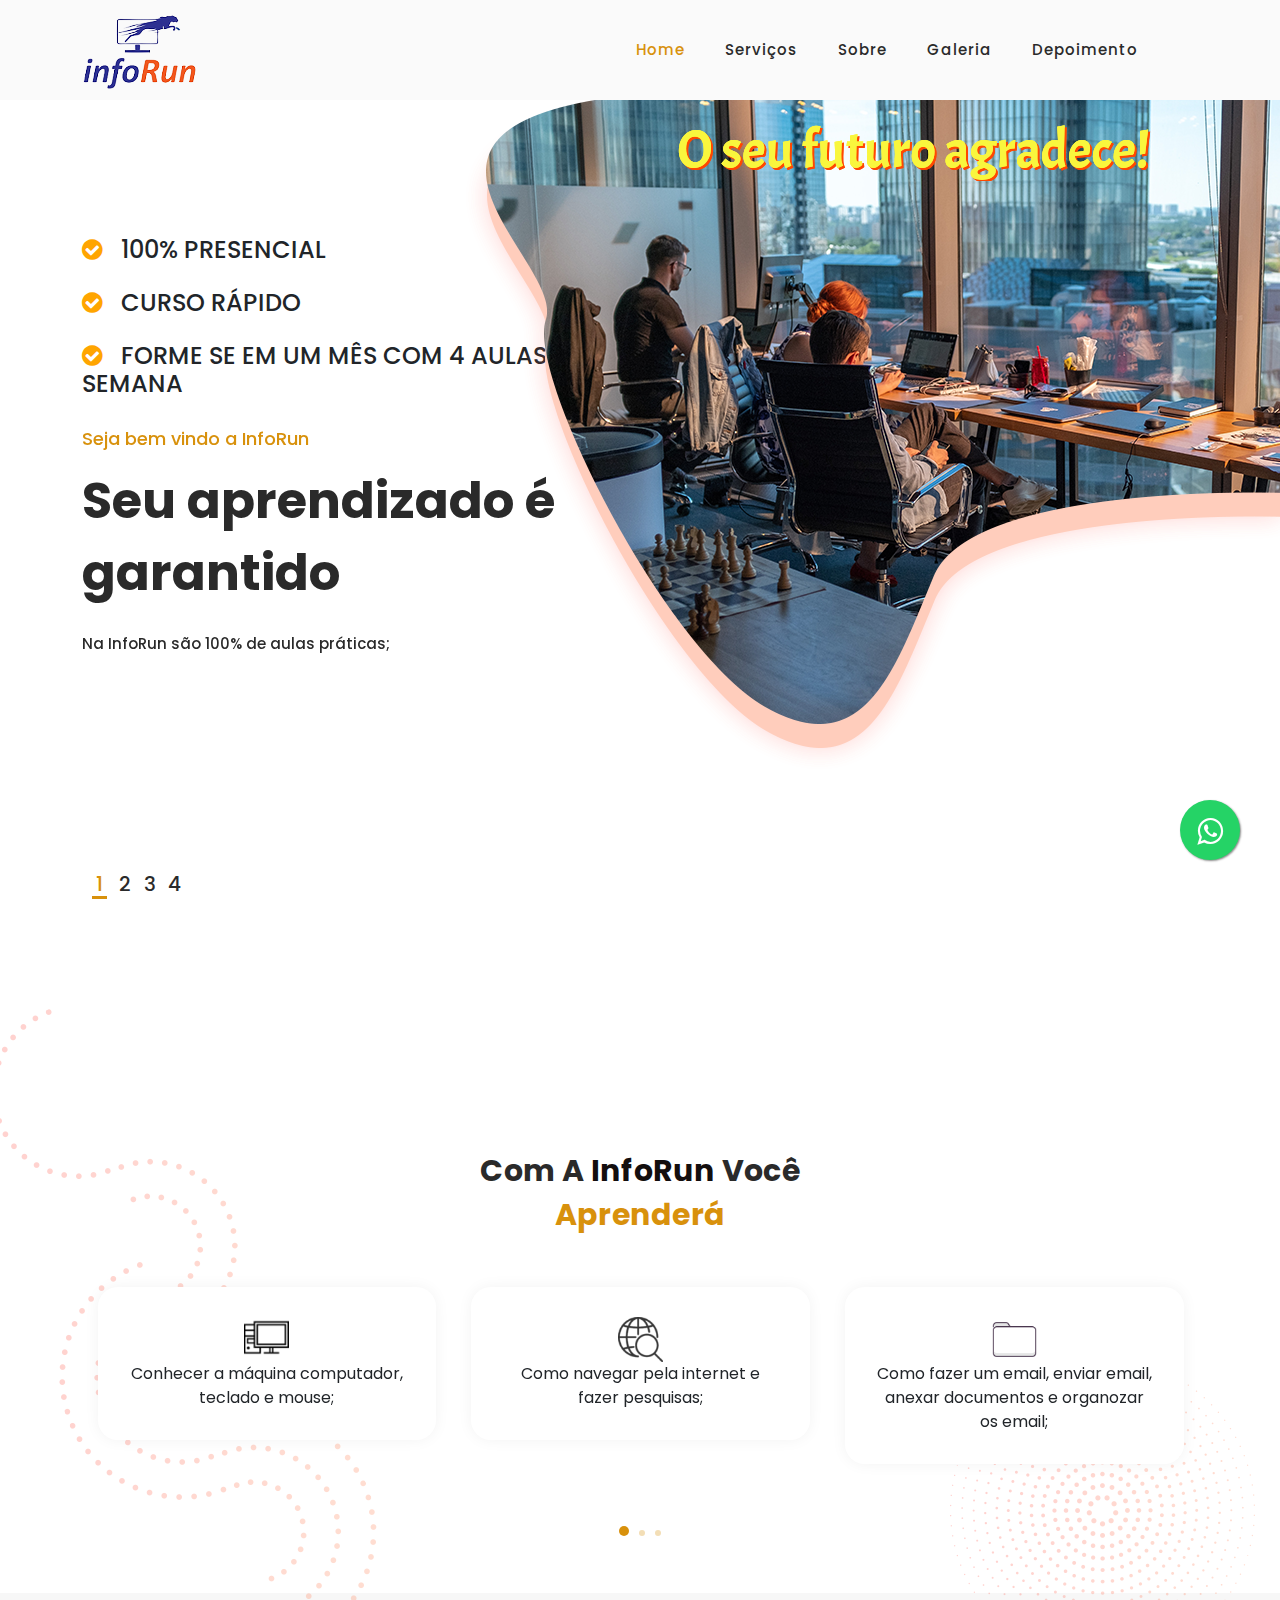
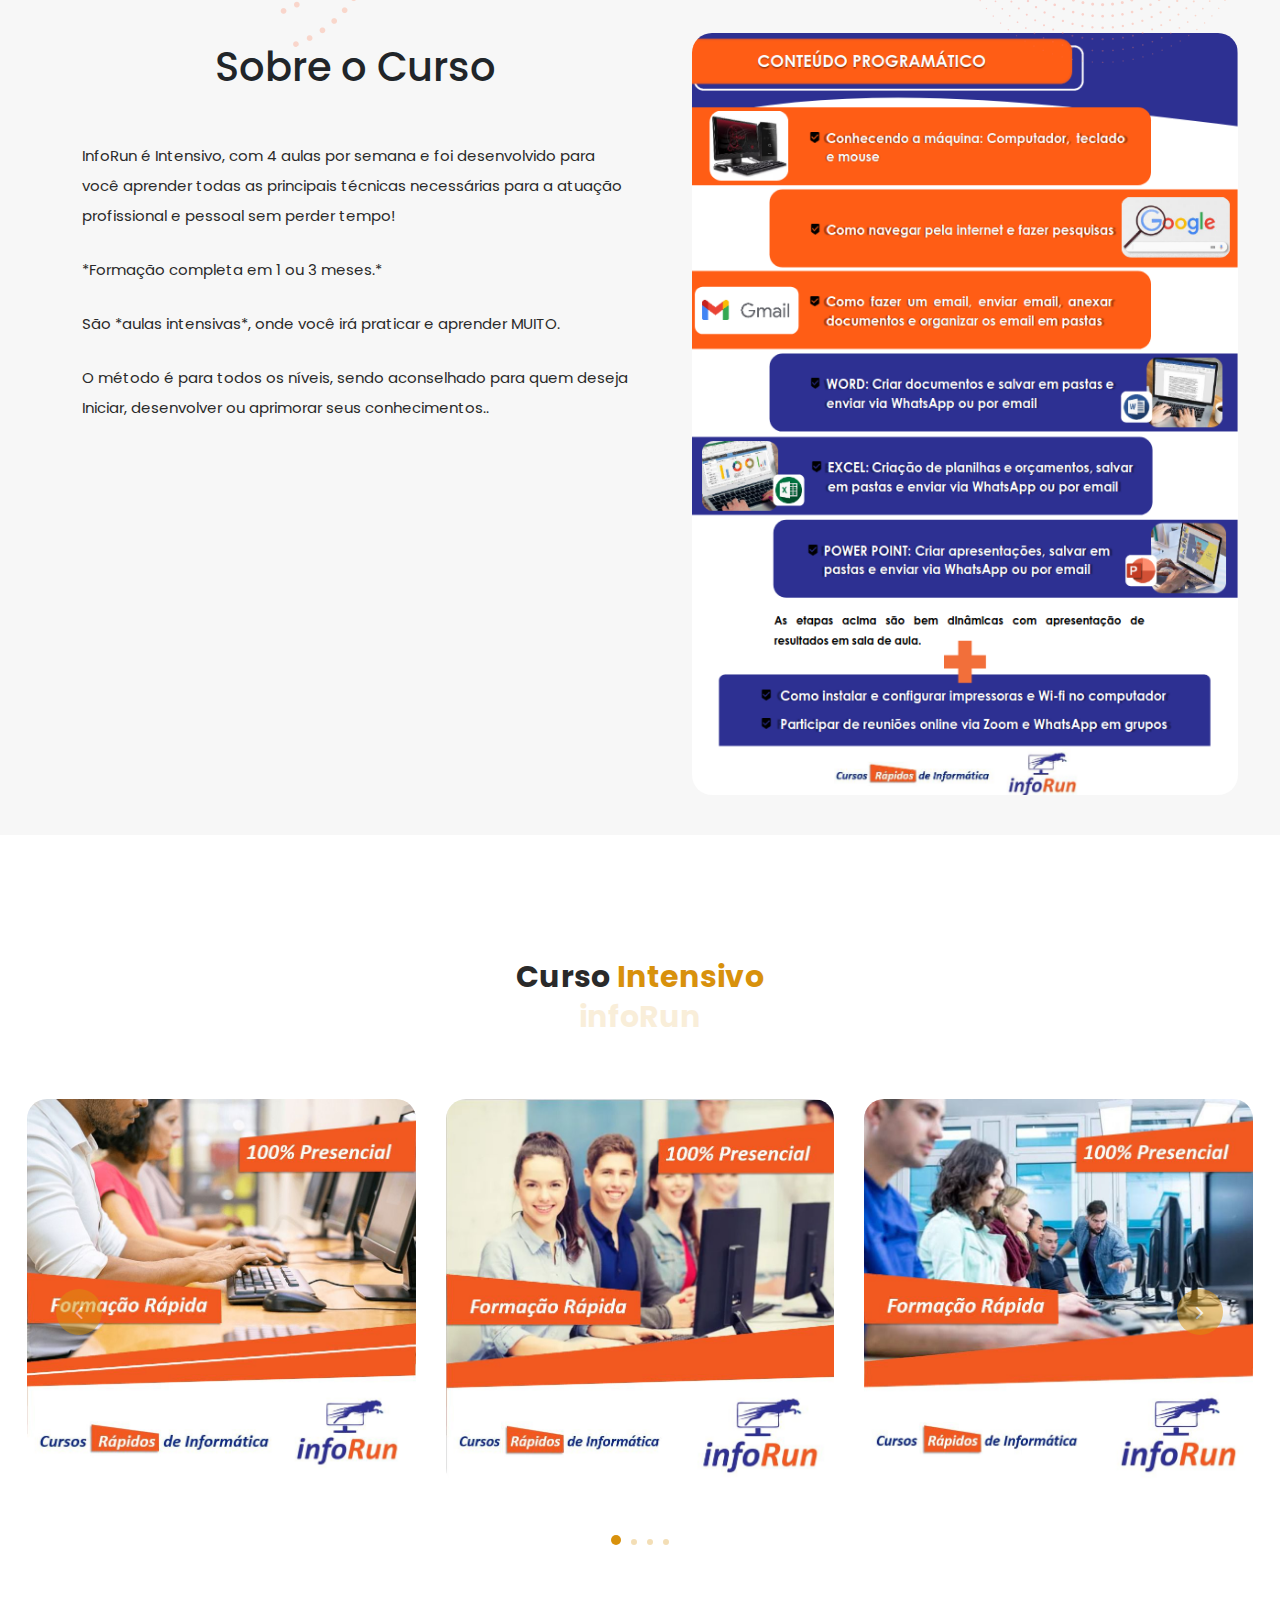
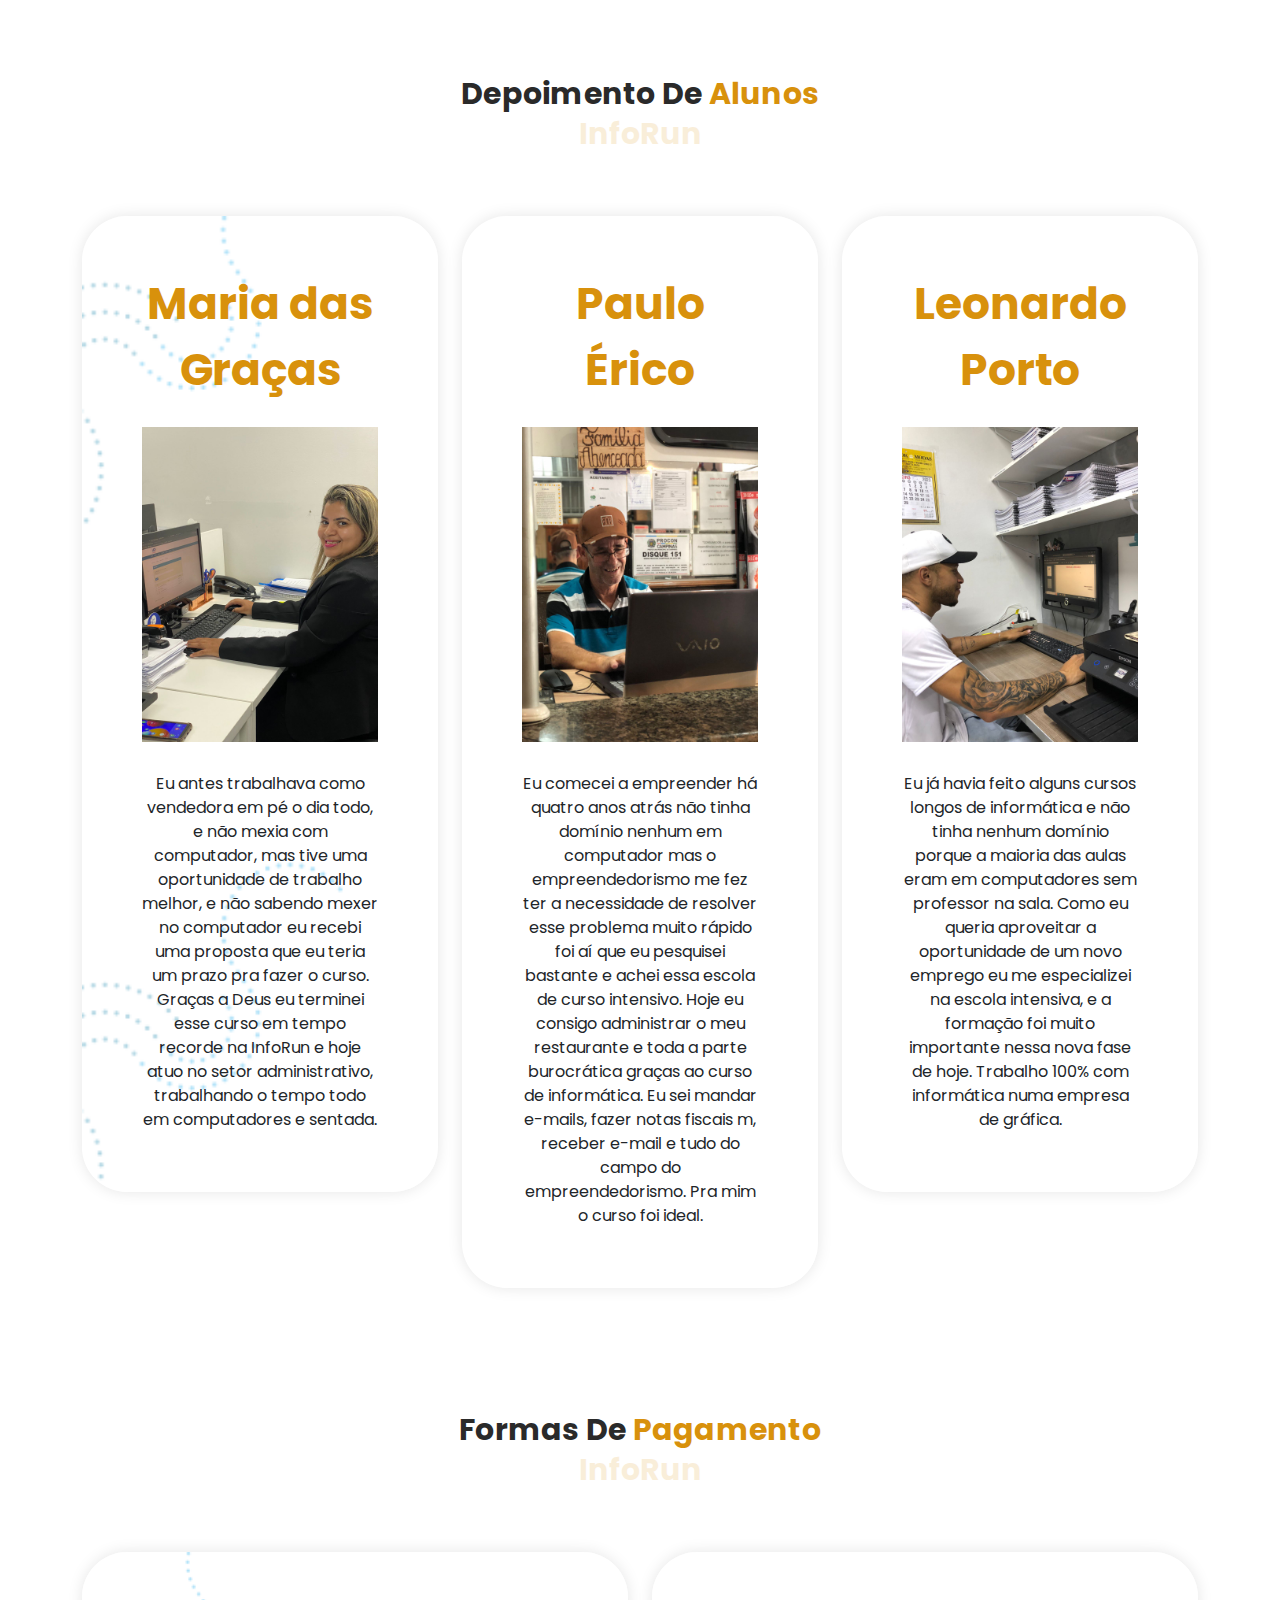
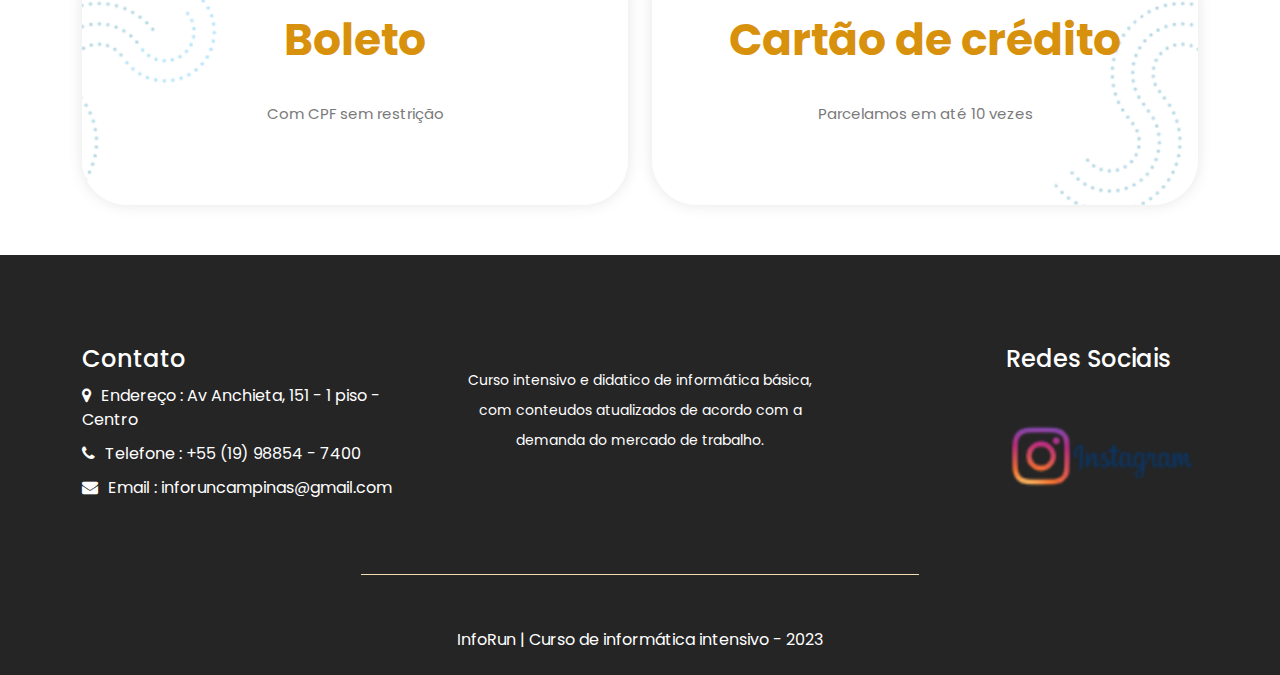
==== commit bb9fbc56: "Galeria" ====
--- a/index.html
+++ b/index.html
@@ -67,8 +67,9 @@
               <li class="scroll-to-section"><a href="#top" class="active">Home</a></li>
               <li class="scroll-to-section"><a href="#services">Serviços</a></li>
               <li class="scroll-to-section"><a href="#about">Sobre</a></li>
+              <li class="scroll-to-section"><a href="galeria.html">Galeria</a></li>
               <li class="scroll-to-section"><a href="#depoimento">Depoimento</a></li>
-              <li class="scroll-to-section"><a href="#depoimento"></a></li>
+              <li class="scroll-to-section"></li>
             </ul>
             <a class='menu-trigger'>
               <span>Menu</span>
--- a/assets/css/style.css
+++ b/assets/css/style.css
@@ -2118,4 +2118,33 @@
 
 .orange{
   color: orange;
+}
+
+.galery{
+  margin-top: 9%;
+}
+
+.gallery-container{
+  display: flex;
+  flex-wrap: wrap;
+  justify-content: space-evenly;
+  gap: 2vw;
+  padding: 0 2vw;
+}
+.gallery-items{
+  width: 340px;
+  height: 340px;
+  border: 10px solid #FFF;
+  box-shadow: 5px 5px 5px #0006;
+  flex-grow: 1;
+  transition: transform .5s linear;
+}
+.gallery-items img {
+  width: 100%;
+  height: 100%;
+  object-fit: cover;
+}
+
+.gallery-items:hover{
+  transform: scale(1.3);
 }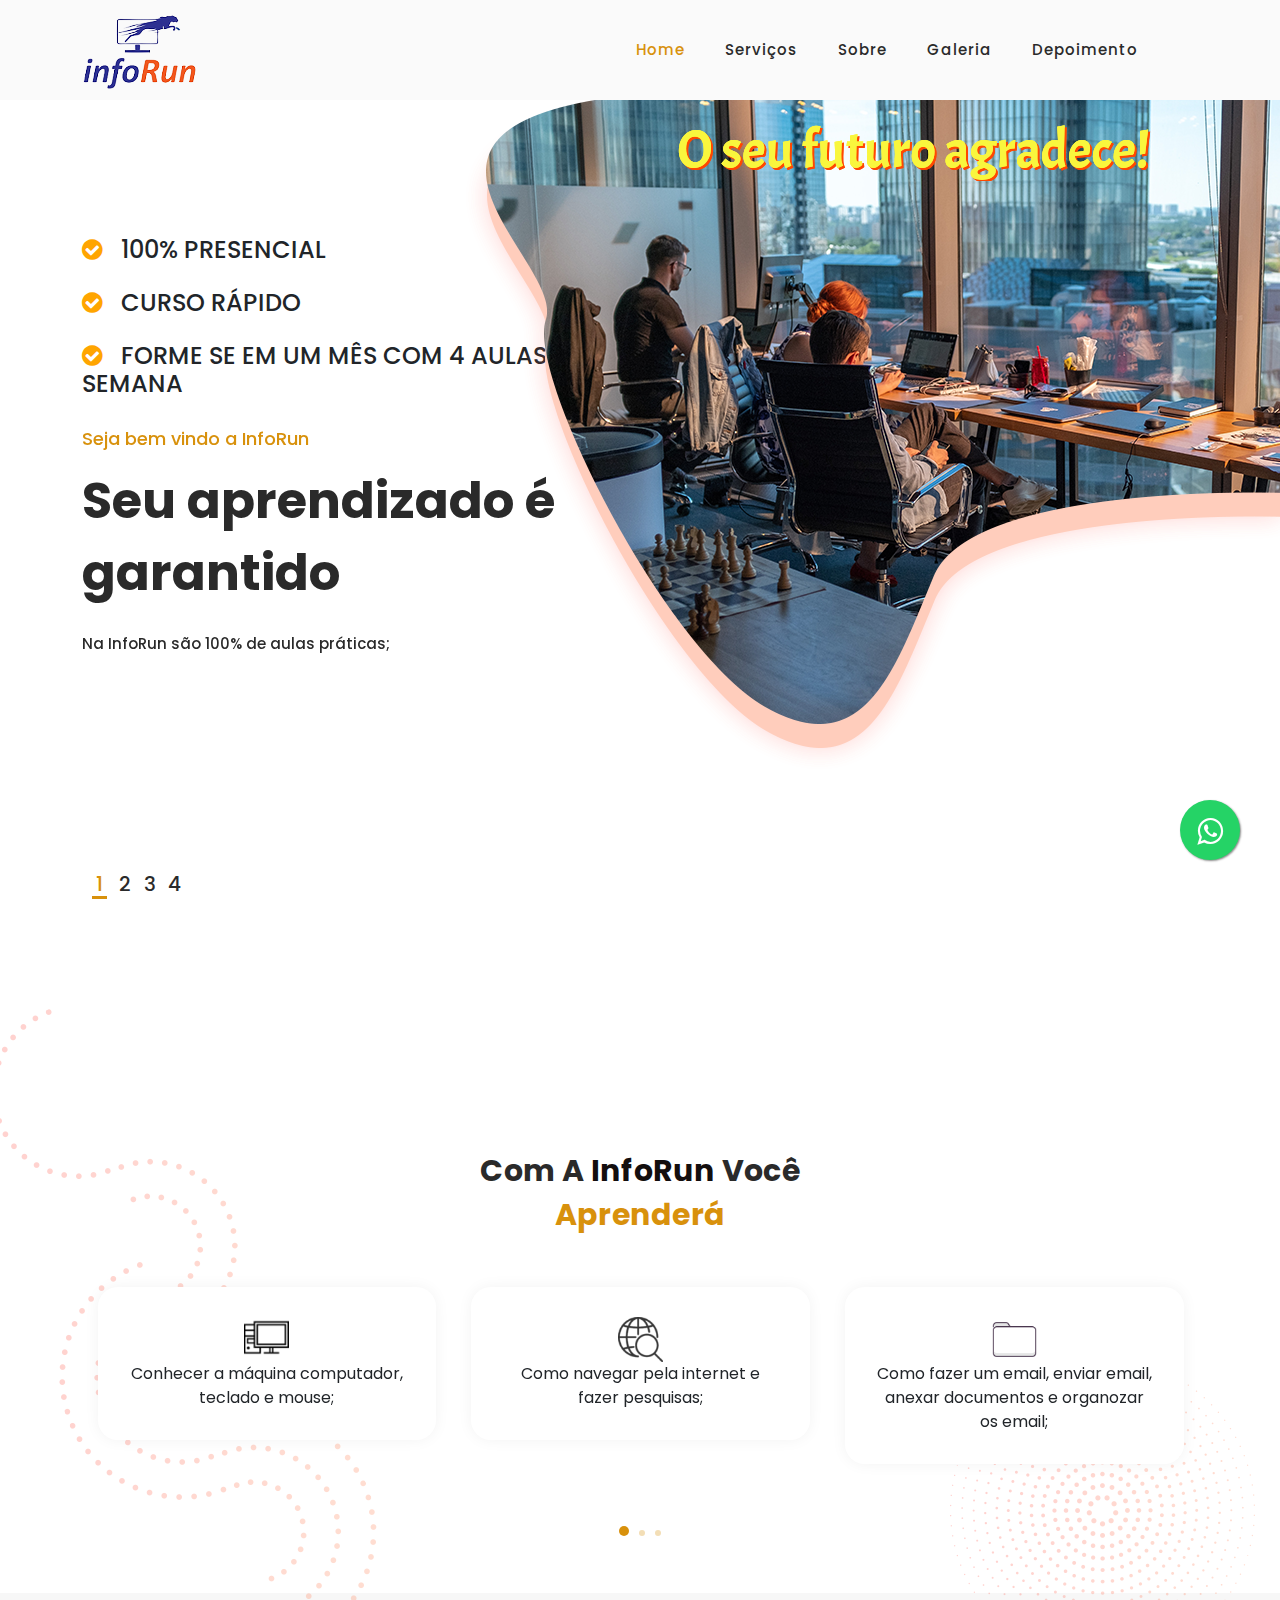
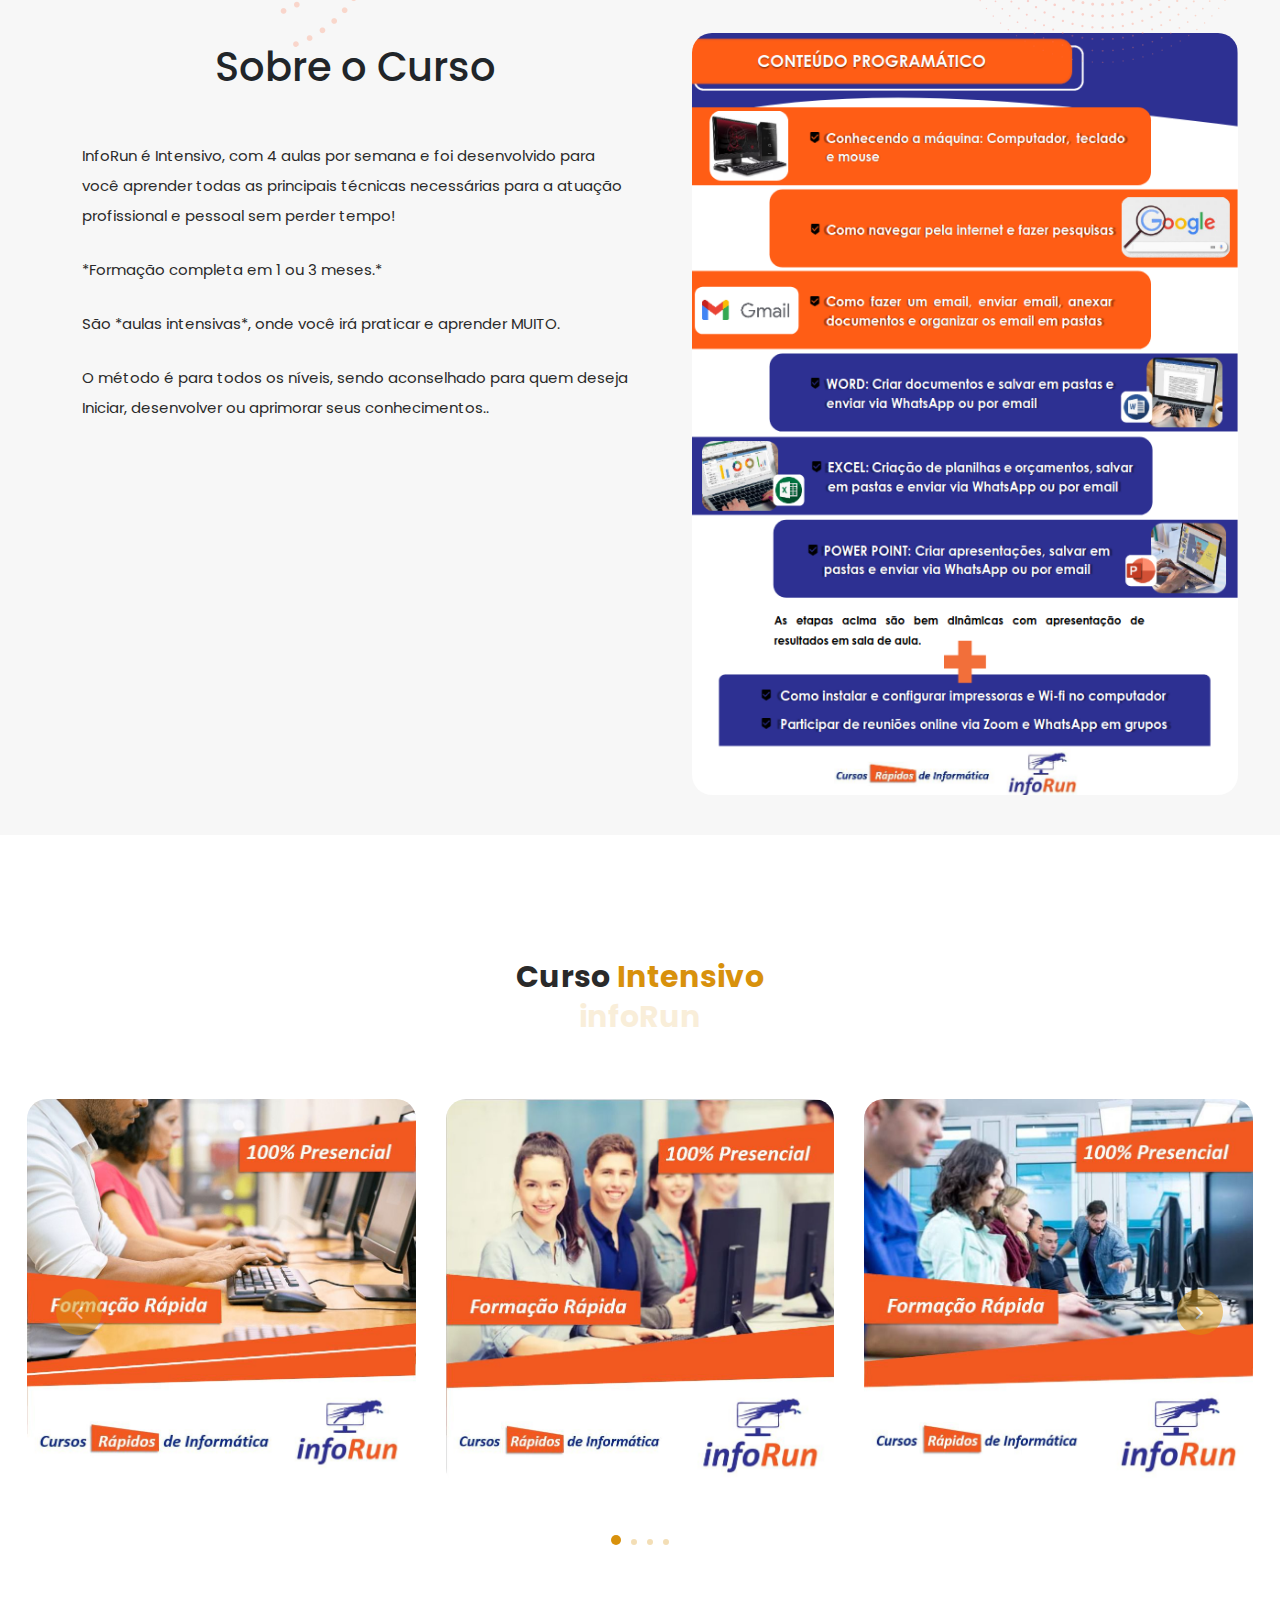
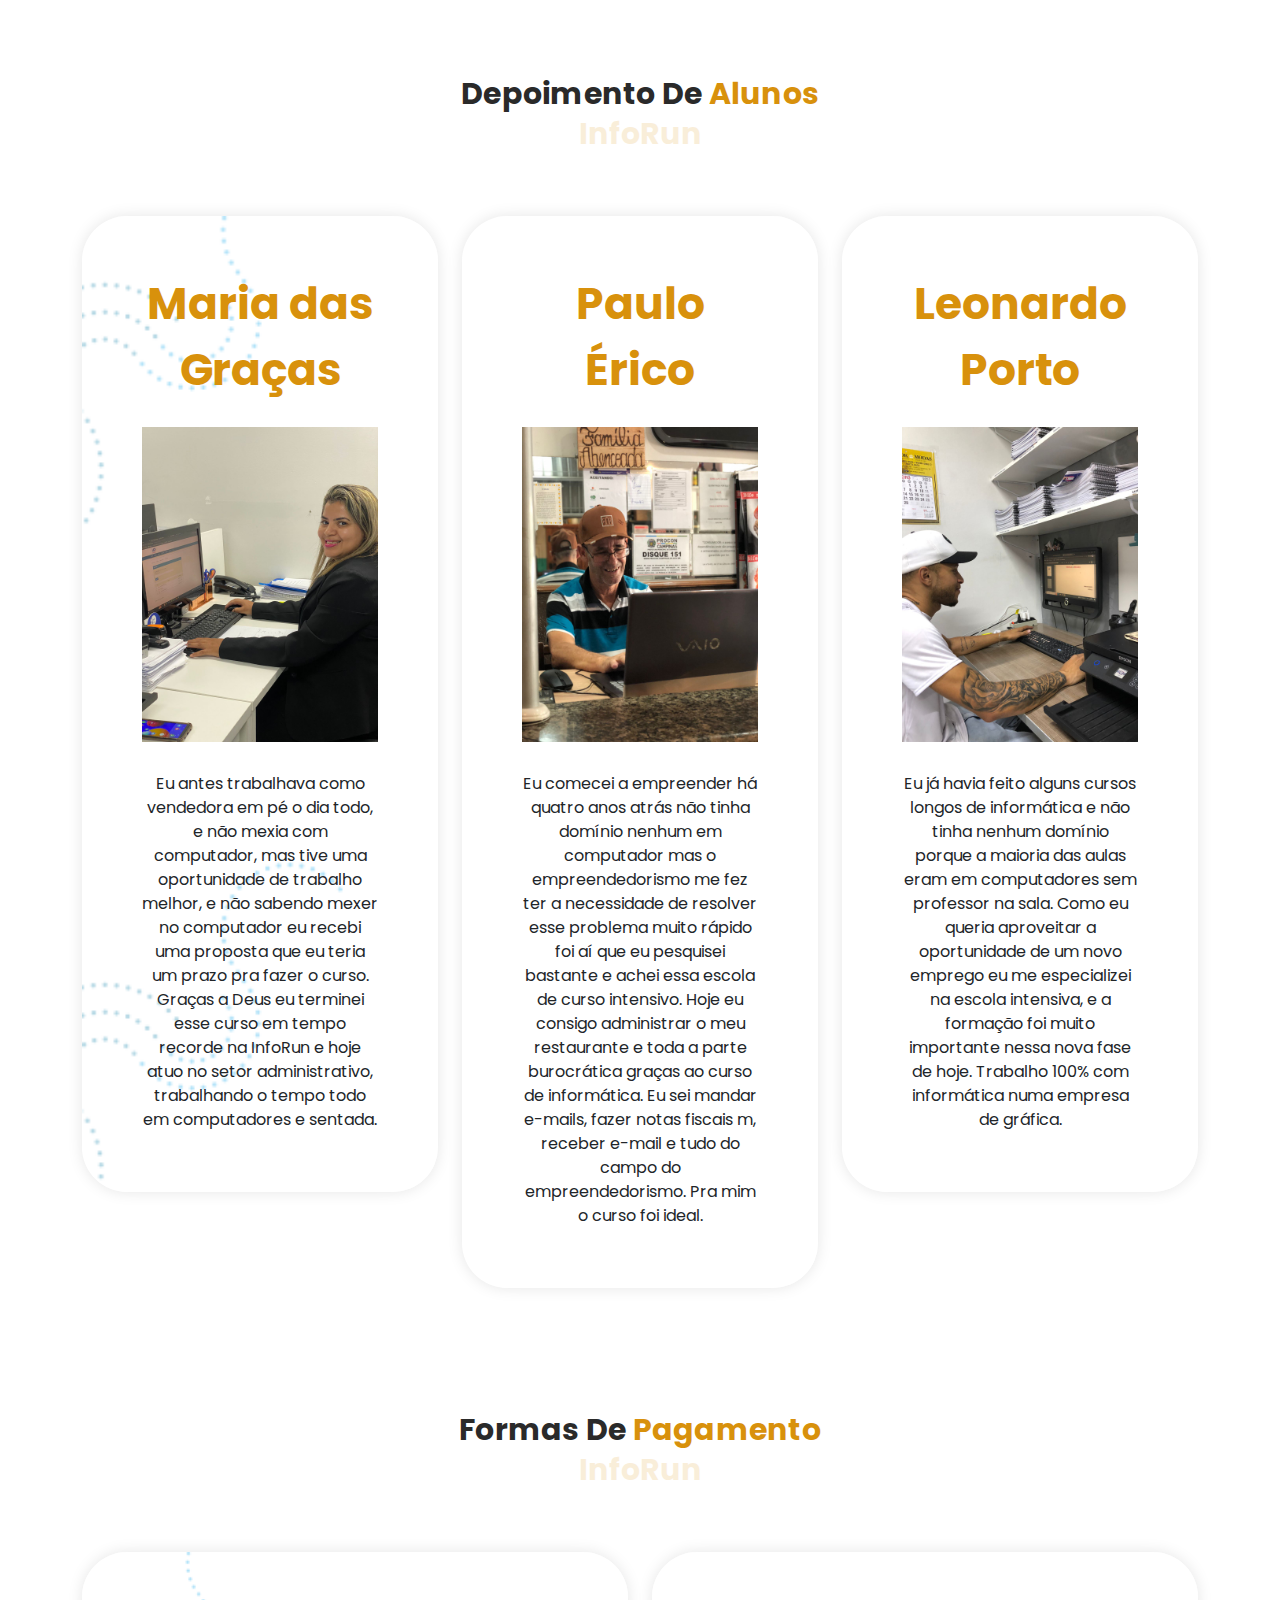
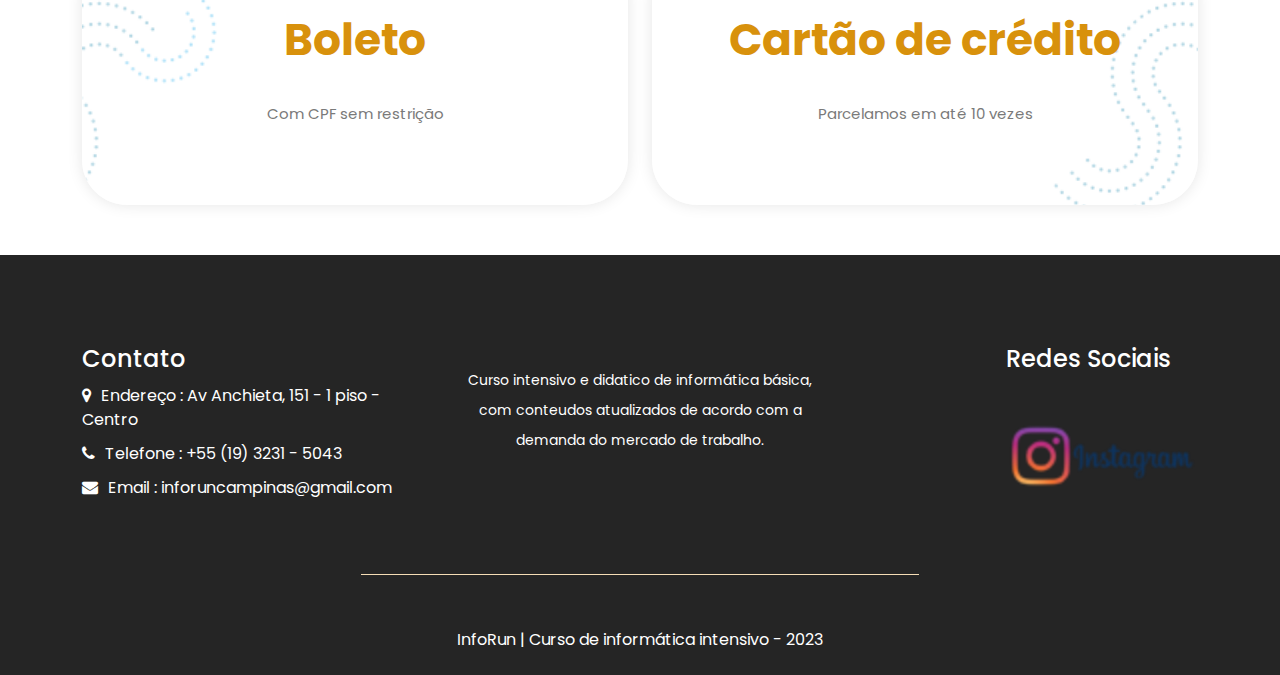
==== commit c05ba352: "Rodapé: Atualiza telefone" ====
--- a/index.html
+++ b/index.html
@@ -66,7 +66,7 @@
             <ul class="nav">
               <li class="scroll-to-section"><a href="#top" class="active">Home</a></li>
               <li class="scroll-to-section"><a href="#services">Serviços</a></li>
-              <li class="scroll-to-section"><a href="#about">Sobre</a></li>
+              <li class="scroll-to-section"><a href="sobre.html">Sobre</a></li>
               <li class="scroll-to-section"><a href="galeria.html">Galeria</a></li>
               <li class="scroll-to-section"><a href="#depoimento">Depoimento</a></li>
               <li class="scroll-to-section"></li>
@@ -420,8 +420,7 @@
                 </li>
                 <li>
                   <a href="tel:+5519988547400">
-                    <i class="fa fa-phone" aria-hidden="true"></i><span class="padding_left10">Telefone : +55 (19) 98854
-                      - 7400</span>
+                    <i class="fa fa-phone" aria-hidden="true"></i><span class="padding_left10">Telefone : +55 (19) 3231 - 5043</span>
                   </a>
                 </li>
                 <li>
--- a/assets/css/style.css
+++ b/assets/css/style.css
@@ -1077,6 +1077,11 @@
 --------------------------------------------- 
 */
 
+.about_page{
+  margin-top: 150px;
+}
+
+
 .layout_padding {
   background-color: #f7f7f7;
   margin-top: 50px;
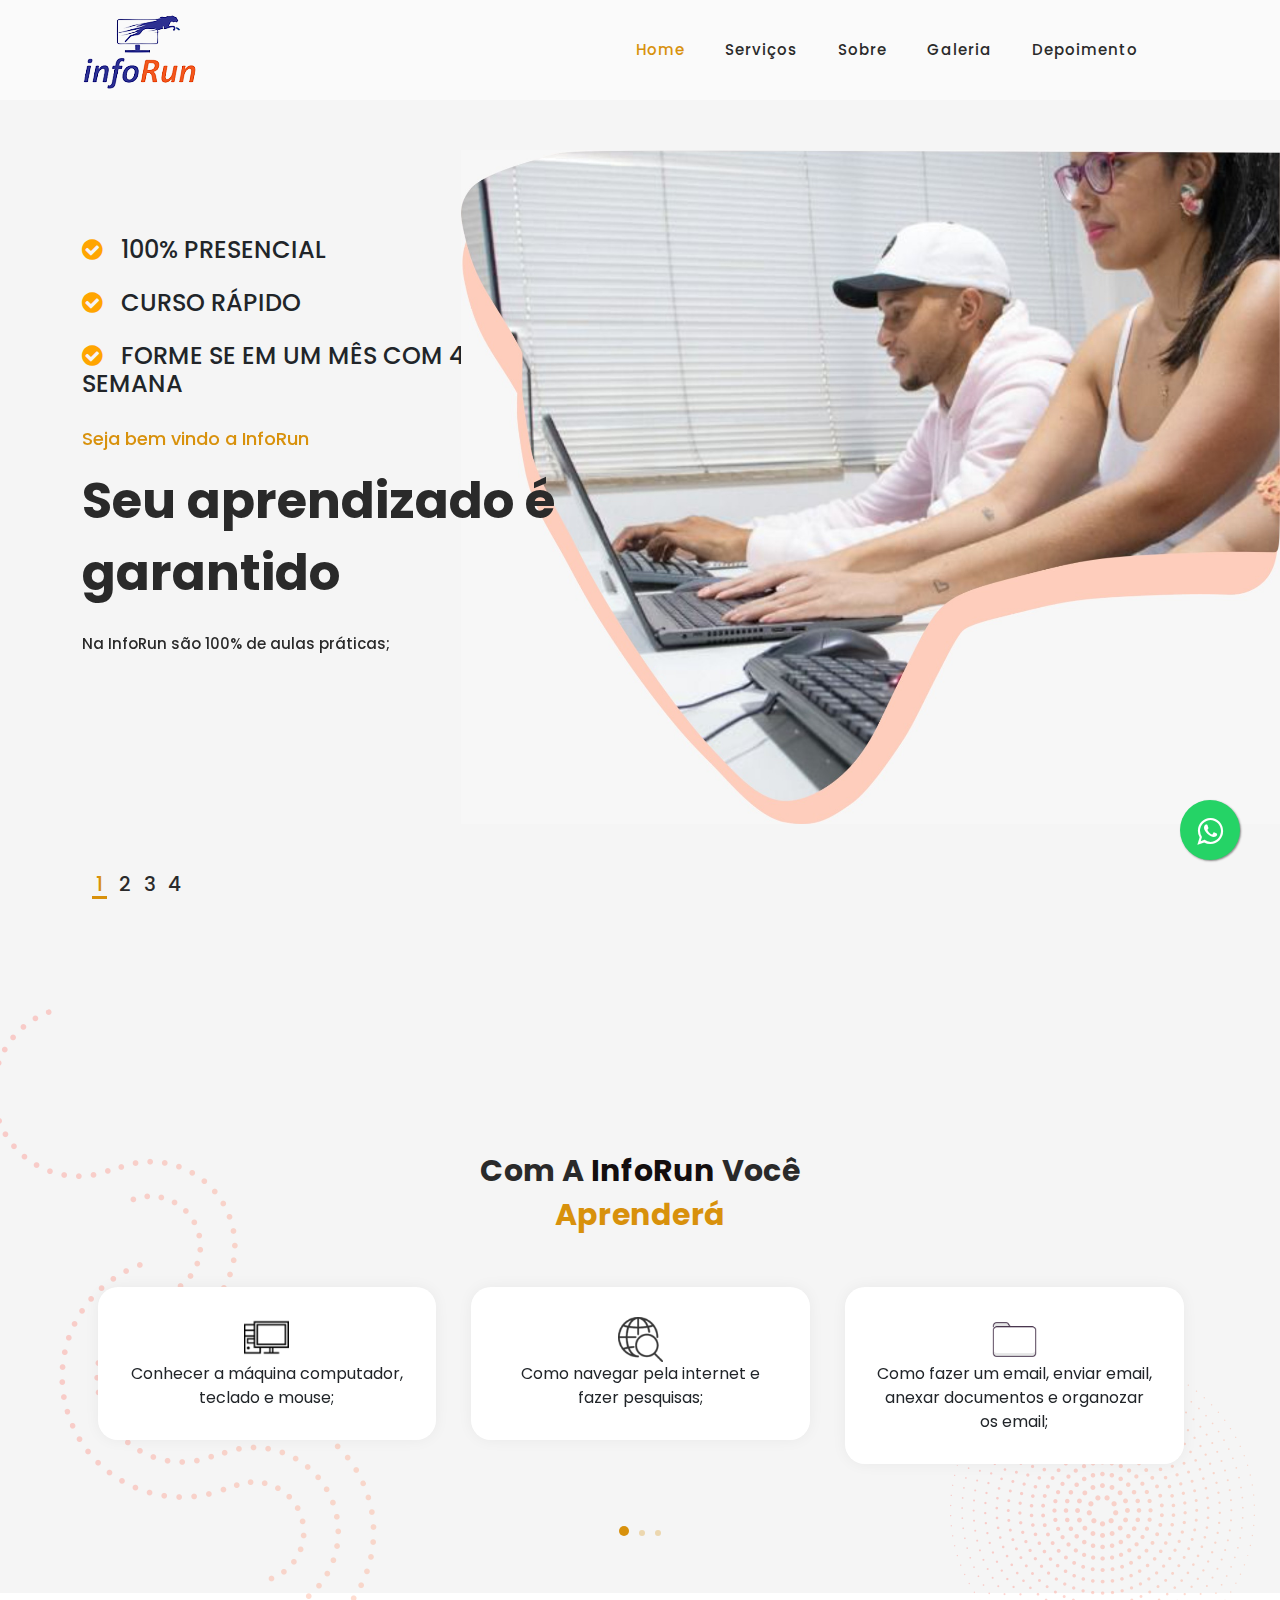
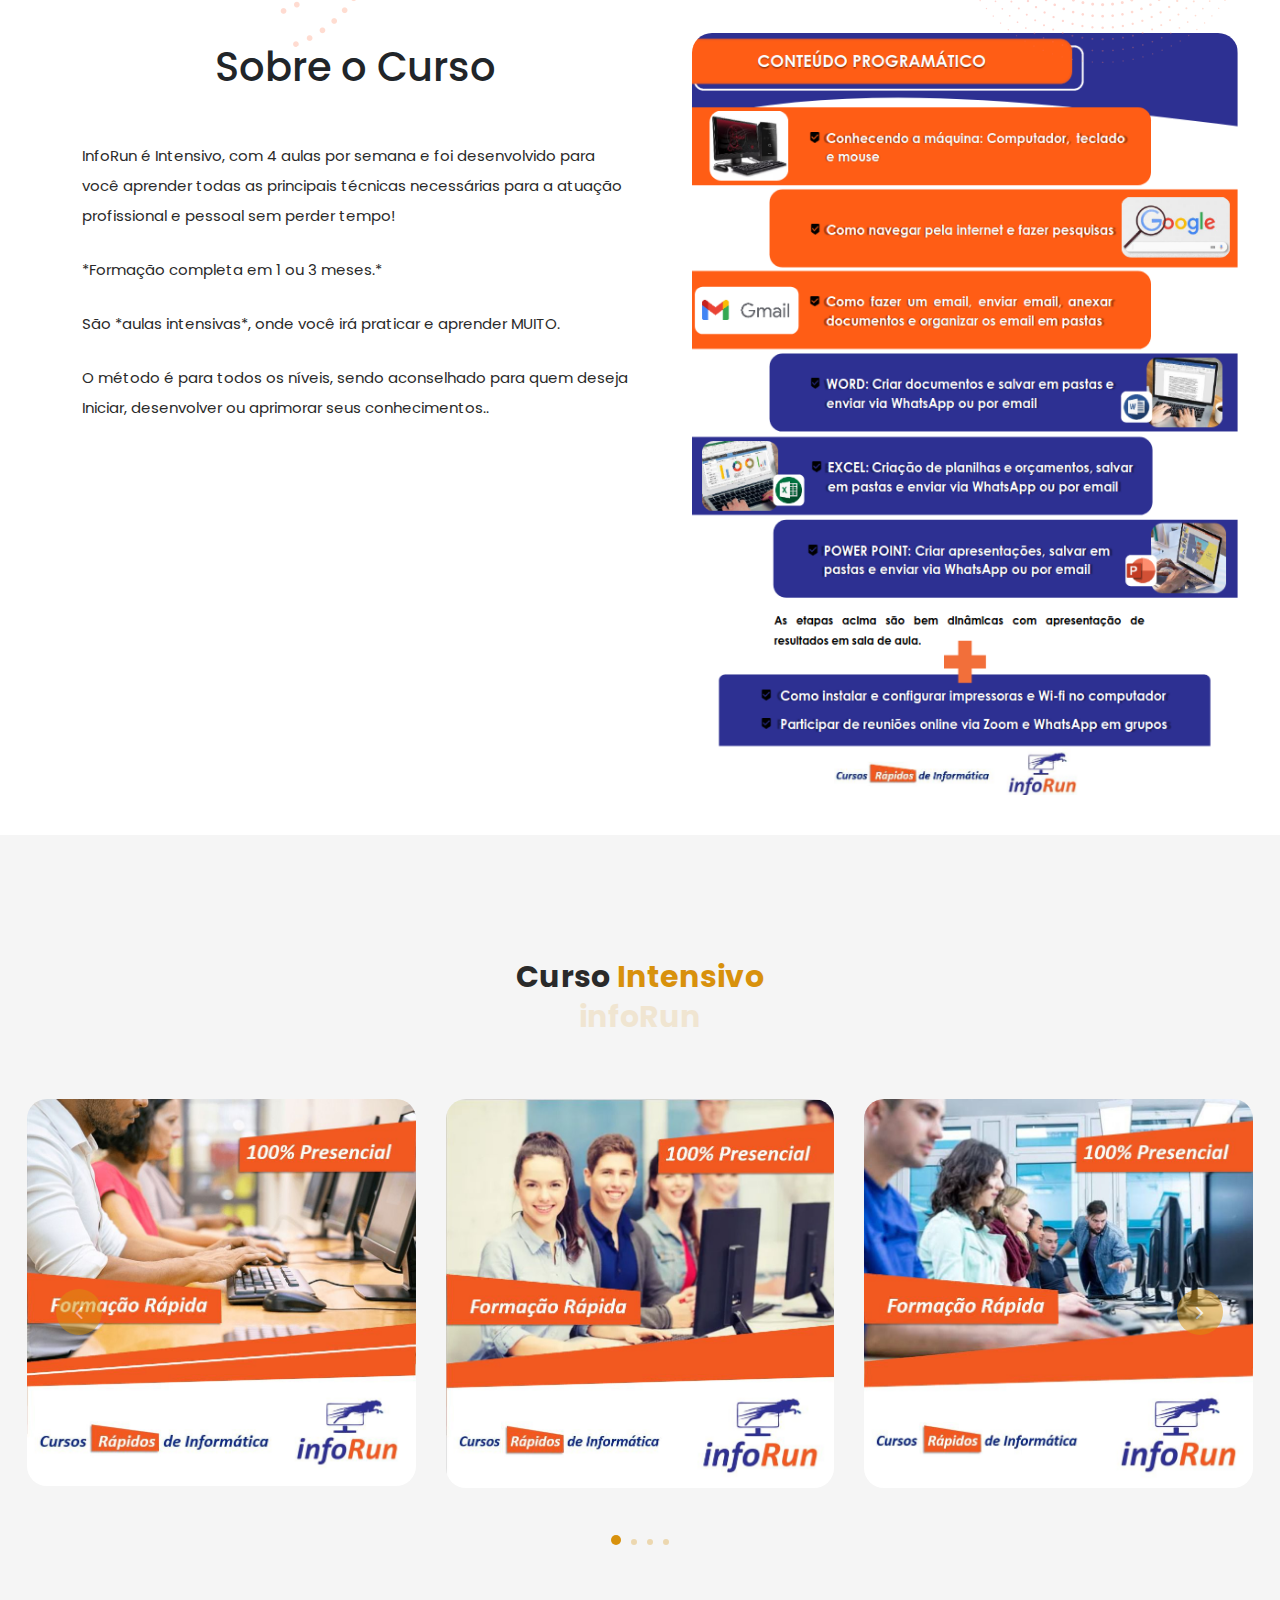
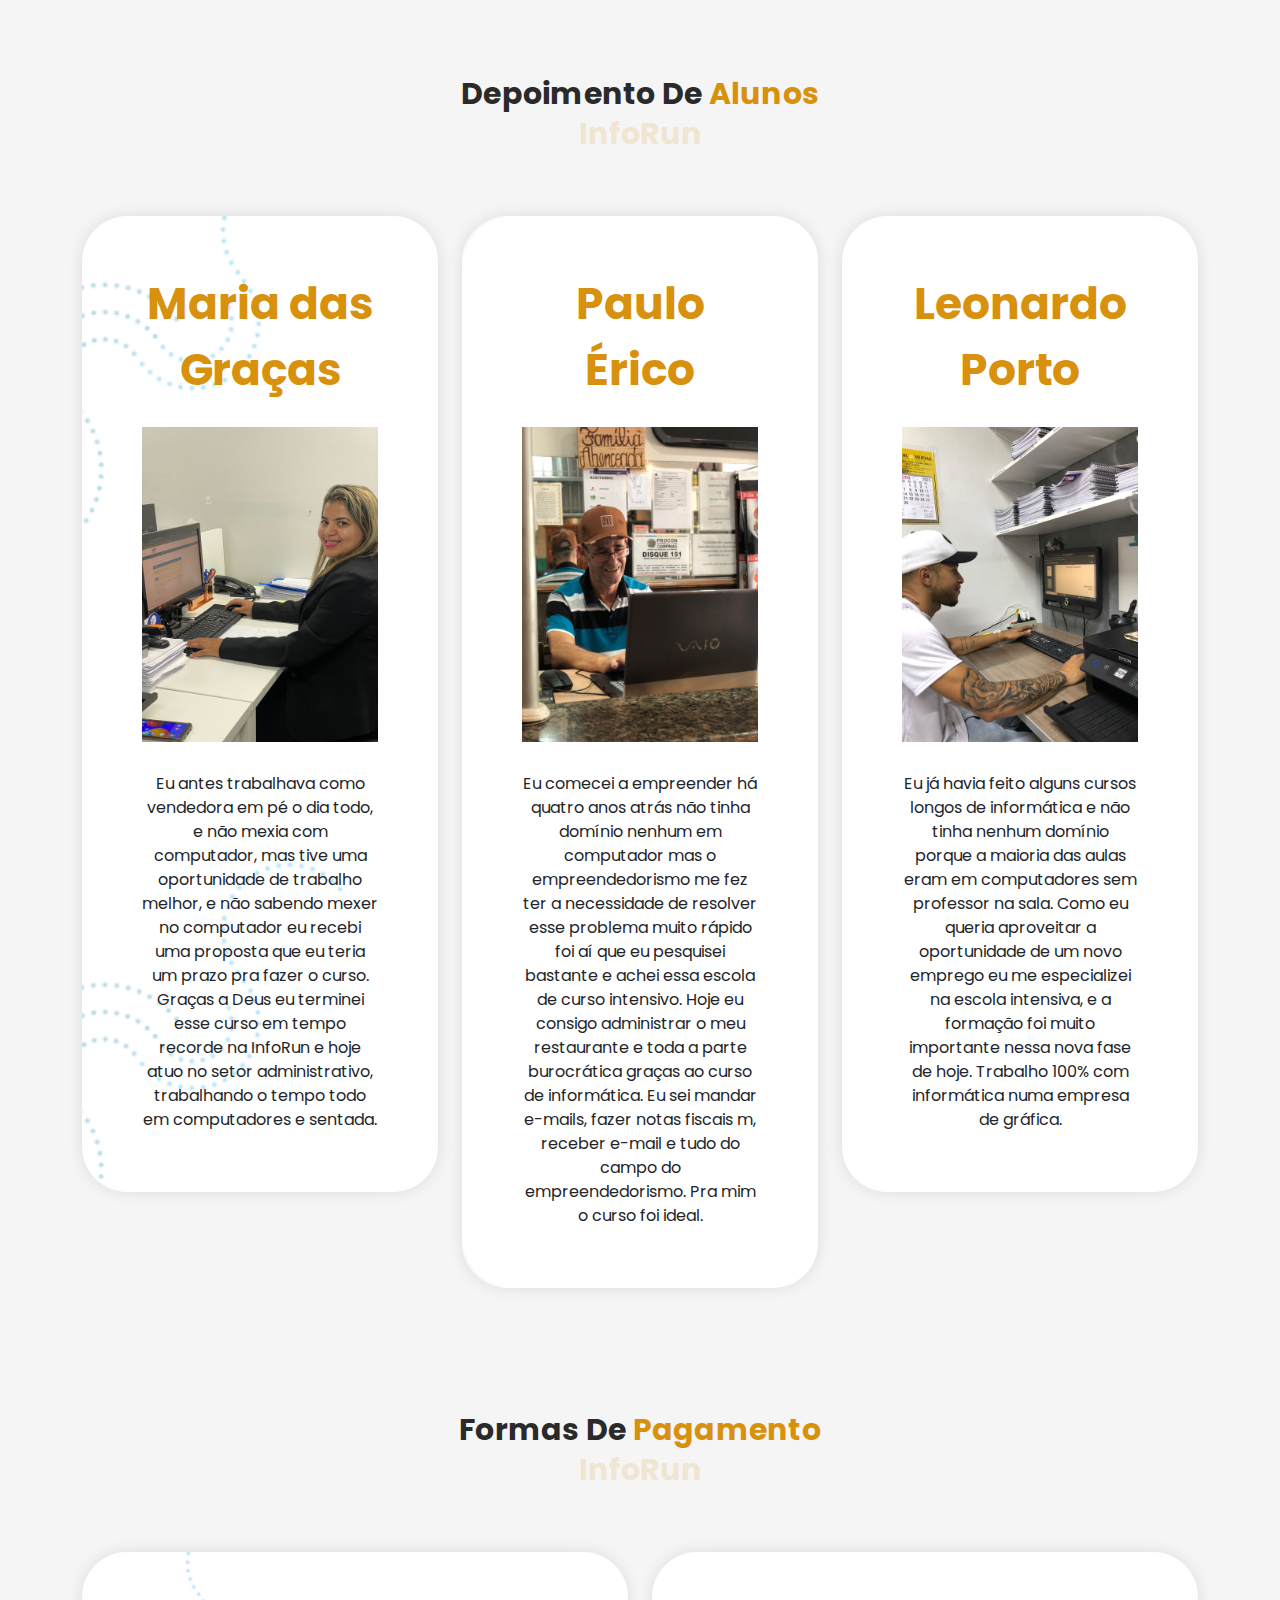
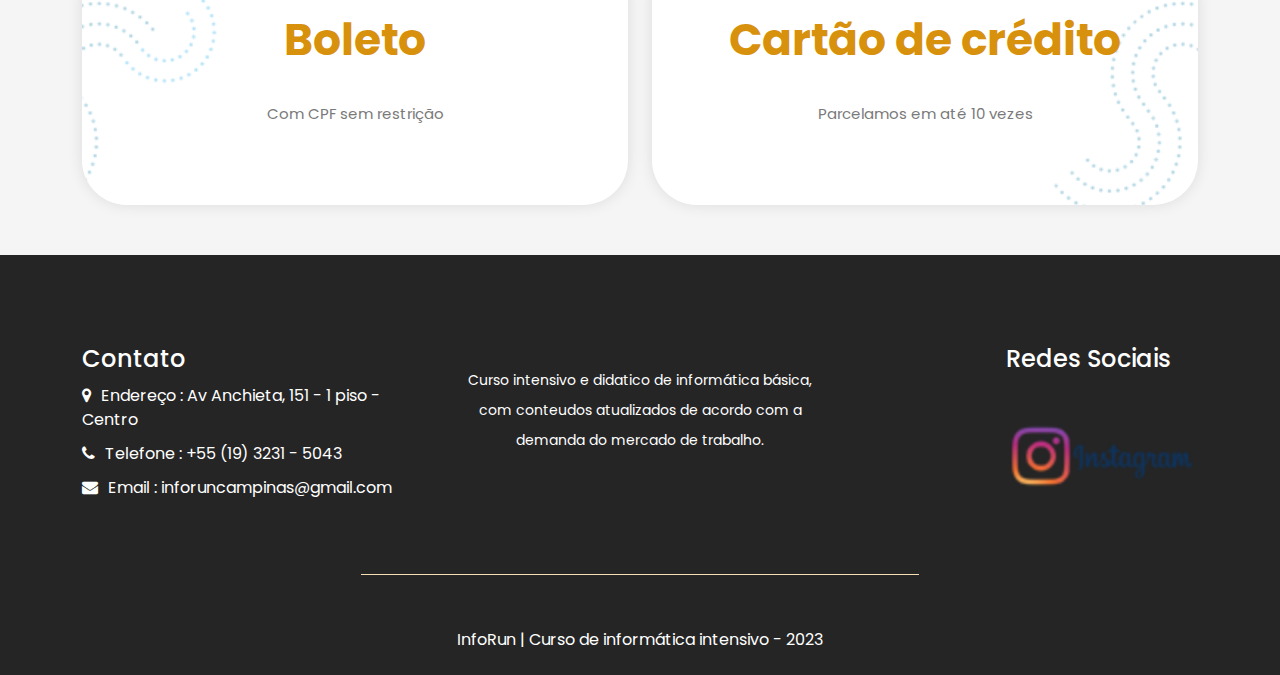
==== commit d23134ff: "Atualização ADS" ====
--- a/index.html
+++ b/index.html
@@ -5,8 +5,8 @@
 
   <meta charset="UTF-8">
   <meta name="viewport" content="width=device-width, initial-scale=1, shrink-to-fit=no">
-  <meta name="description" content="">
-  <meta name="author" content="">
+  <meta name="description" content="Escola de informática básica campinas">
+  <meta name="author" content="Vitor Costa">
   <link rel="preconnect" href="https://fonts.gstatic.com">
   <link rel="icon" href="assets/images/icon.png">
   <link href="https://fonts.googleapis.com/css2?family=Poppins:wght@100;200;300;400;500;600;700;800;900&display=swap"
@@ -26,6 +26,22 @@
   <link rel="stylesheet" href="assets/css/style.css">
   <link rel="stylesheet" href="assets/css/animated.css">
   <link rel="stylesheet" href="assets/css/owl.css">
+
+   <!-- Google tag (gtag.js) -->
+  <script async src="https://www.googletagmanager.com/gtag/js?id=G-3TM4LQTHMK"></script>
+
+  <script>
+    window.dataLayer = window.dataLayer || [];
+    function gtag(){dataLayer.push(arguments);}
+    gtag('js', new Date());
+    gtag('config', 'G-3TM4LQTHMK');
+</script>
+
+
+   <!-- Event snippet for CLIQUE WHATSAPP conversion page -->
+   <script>
+    gtag('event', 'conversion', {'send_to': 'AW-11090358081/Sk5NCJ7Clo4YEMHepagp'});
+  </script>
 
 </head>
 
--- a/assets/css/style.css
+++ b/assets/css/style.css
@@ -80,7 +80,7 @@
 html, body {
   font-family: 'Poppins', sans-serif;
   font-weight: 400;
-  background-color: #fff;
+  background-color: whitesmoke;
   -ms-text-size-adjust: 100%;
   -webkit-font-smoothing: antialiased;
   -moz-osx-font-smoothing: grayscale;
@@ -132,7 +132,7 @@
 */
 html,
 body {
-  background: #fff;
+  background: whitesmoke;
   font-family: 'Poppins', sans-serif;
 }
 
@@ -893,7 +893,7 @@
   background-size: cover;
   position: absolute;
   right: 0;
-  top: 100px;
+  top: 150px;
   width: 819px;
   height: 674px;
 }
@@ -1083,7 +1083,7 @@
 
 
 .layout_padding {
-  background-color: #f7f7f7;
+  background-color: white;
   margin-top: 50px;
 }
 
@@ -1132,7 +1132,7 @@
 .about-us .fact-item p {
   margin-top: 20px;
   padding-top: 15px;
-  border-top: 1px solid #eee;
+  border-top: 1px solid white;
 }
 
 
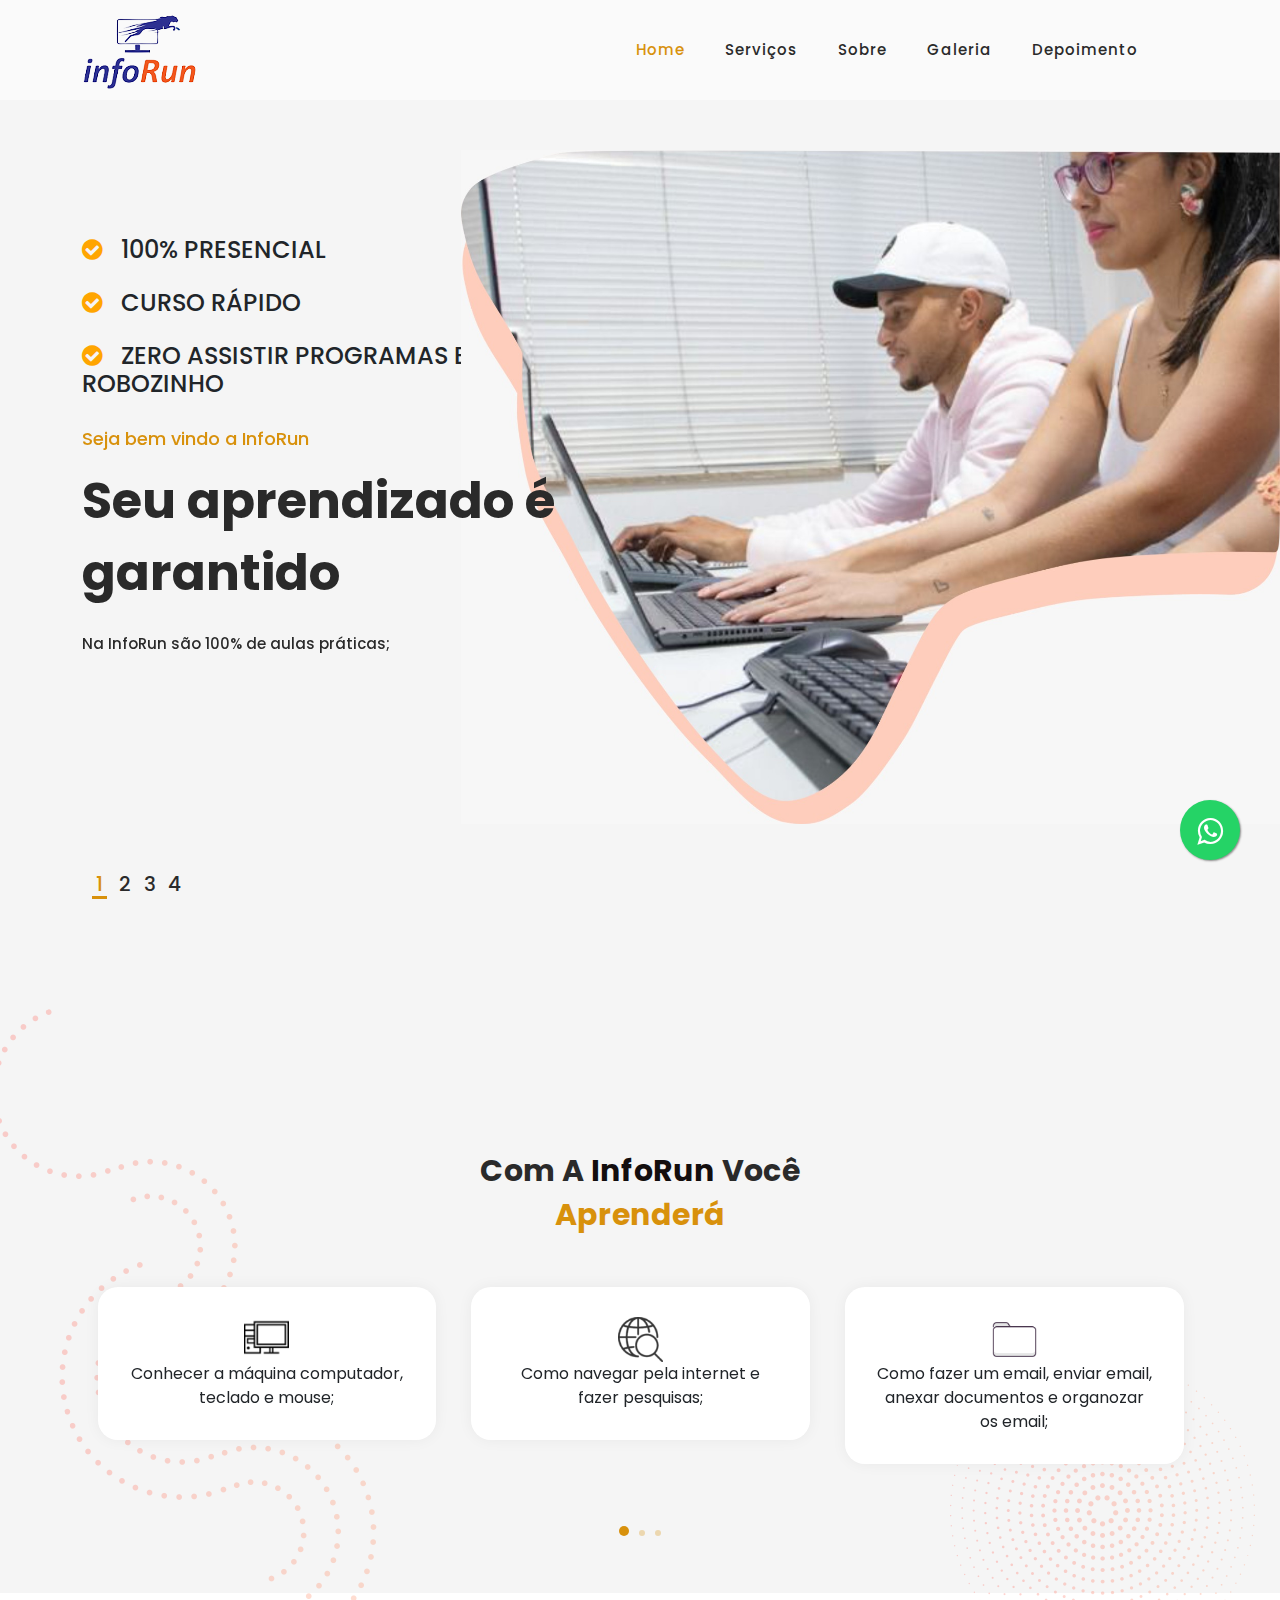
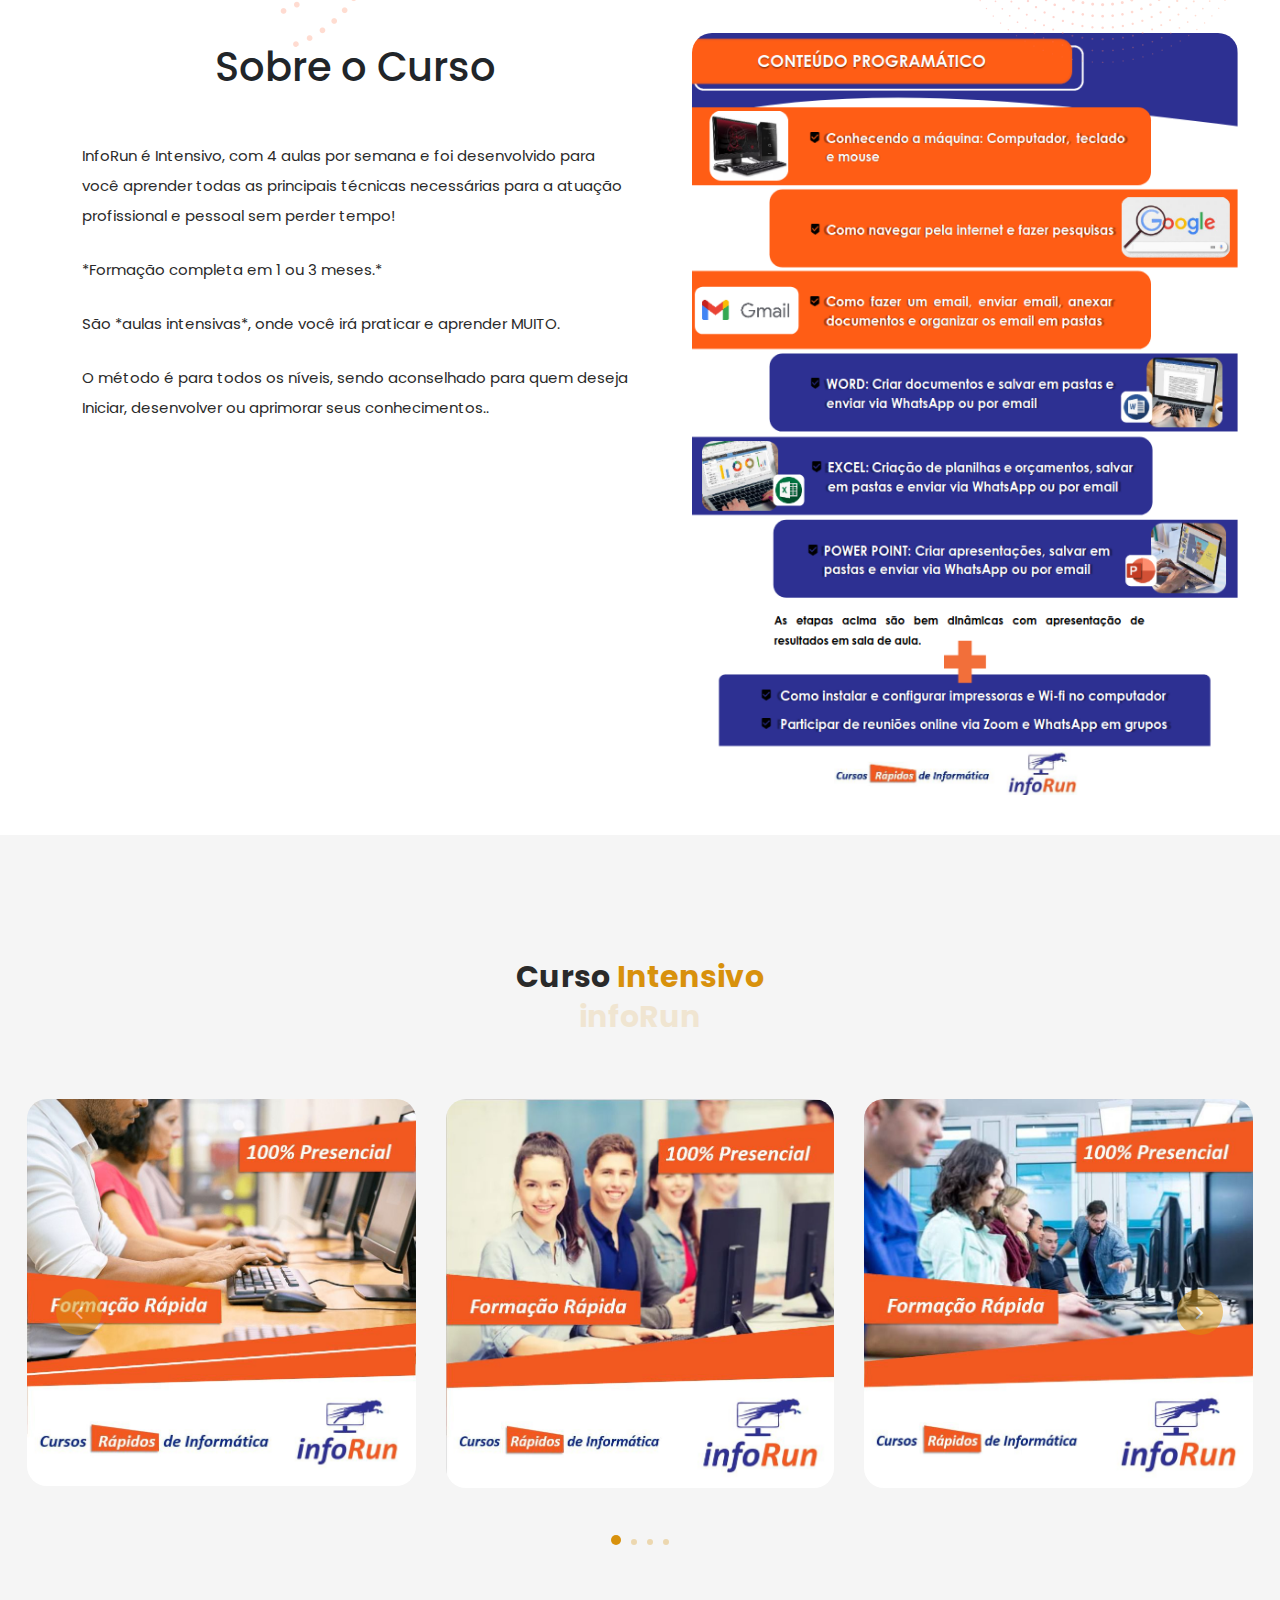
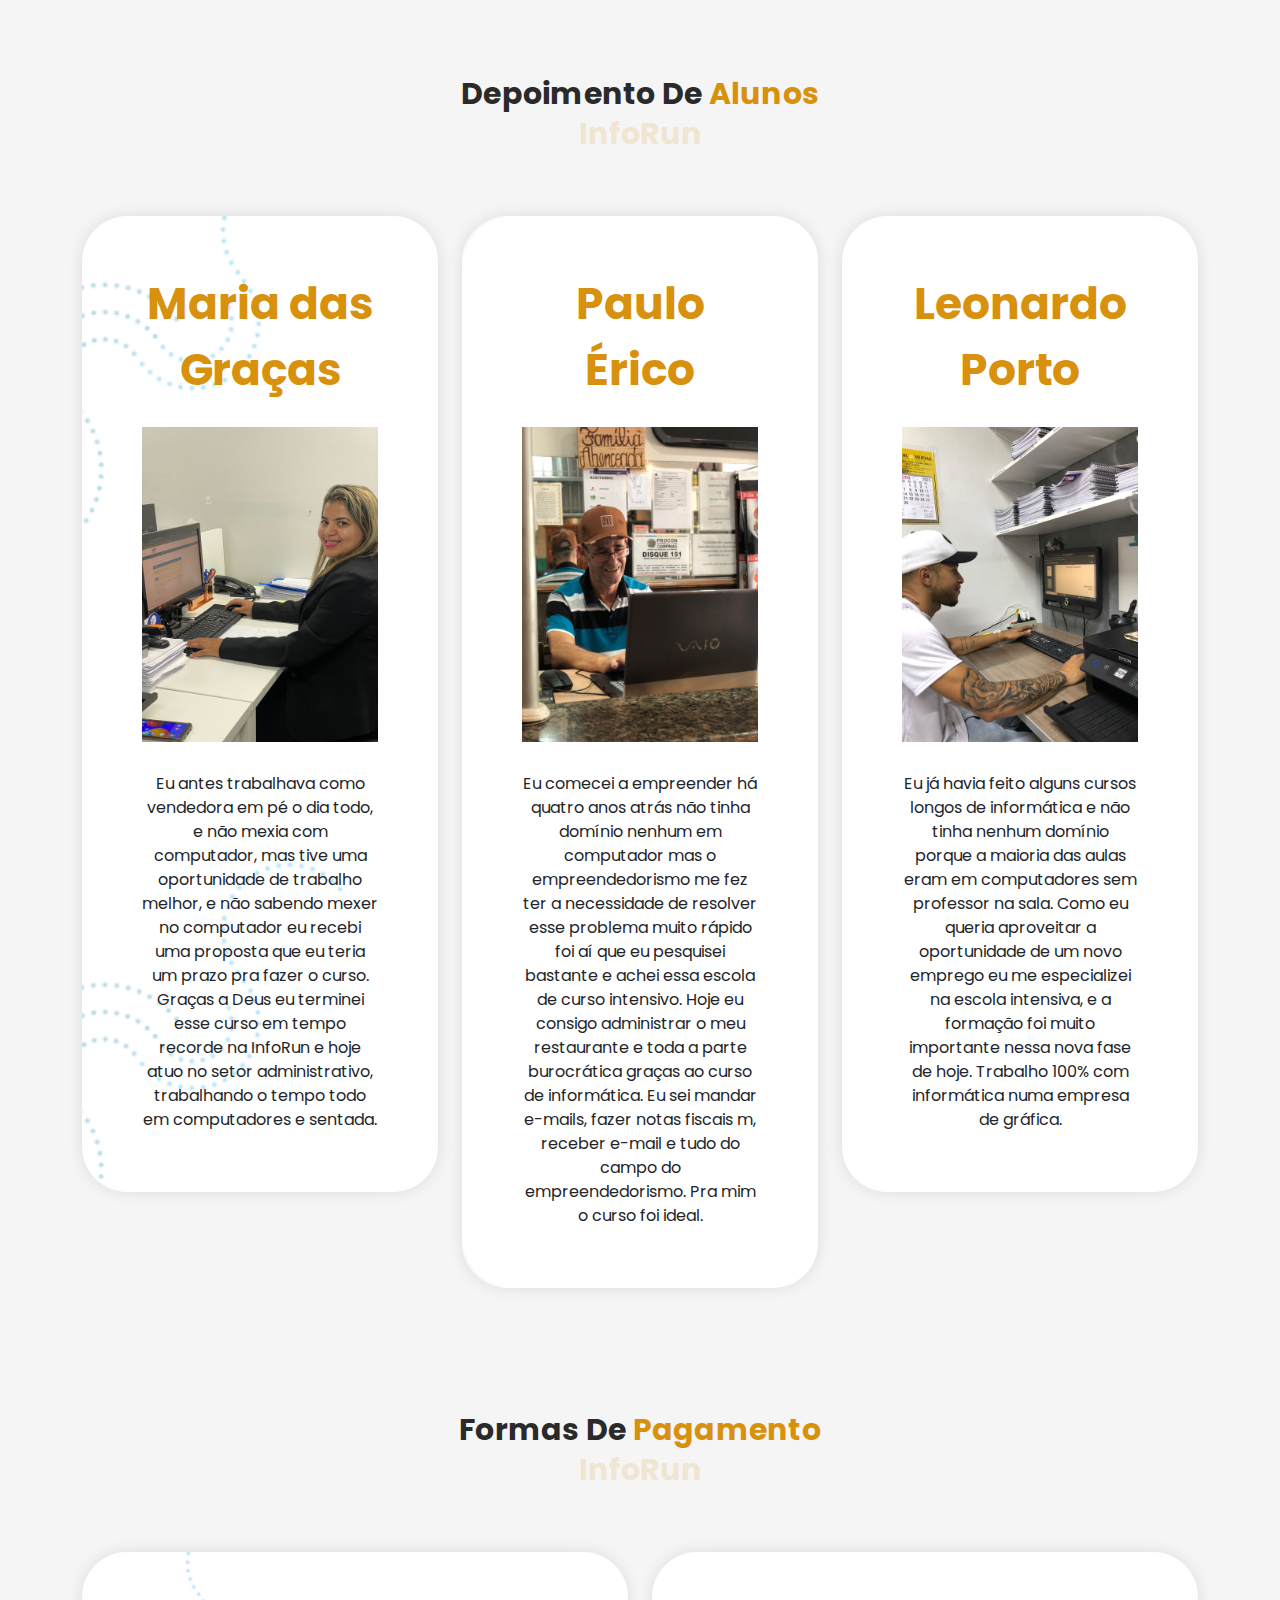
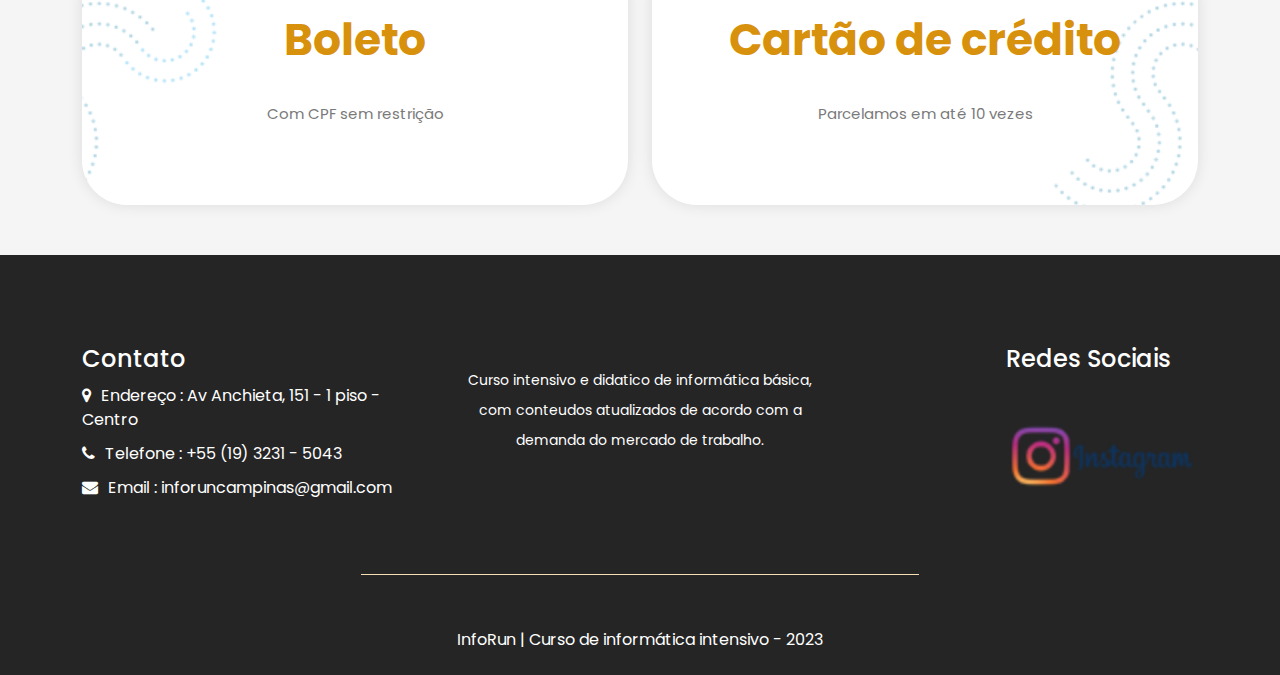
==== commit 380bcc7a: "Altera mensagem no banner" ====
--- a/index.html
+++ b/index.html
@@ -115,7 +115,7 @@
             <div class="col-lg-6 align-self-center">
                 <h4 class="first-child"> <i class="fa fa-check-circle orange"></i>  &nbsp; 100% PRESENCIAL</h4> <br>
                 <h4> <i class="fa fa-check-circle orange"></i> &nbsp; CURSO RÁPIDO</h4> <br>
-                <h4> <i class="fa fa-check-circle orange"></i> &nbsp; FORME SE EM UM MÊS COM 4 AULAS POR SEMANA</h> <br><br>
+                <h4> <i class="fa fa-check-circle orange"></i> &nbsp; ZERO ASSISTIR PROGRAMAS E PROFESSOR ROBOZINHO </h> <br><br>
               <div class="owl-carousel owl-banner">
                 <div class="item header-text">
                   <h6>Seja bem vindo a InfoRun</h6>
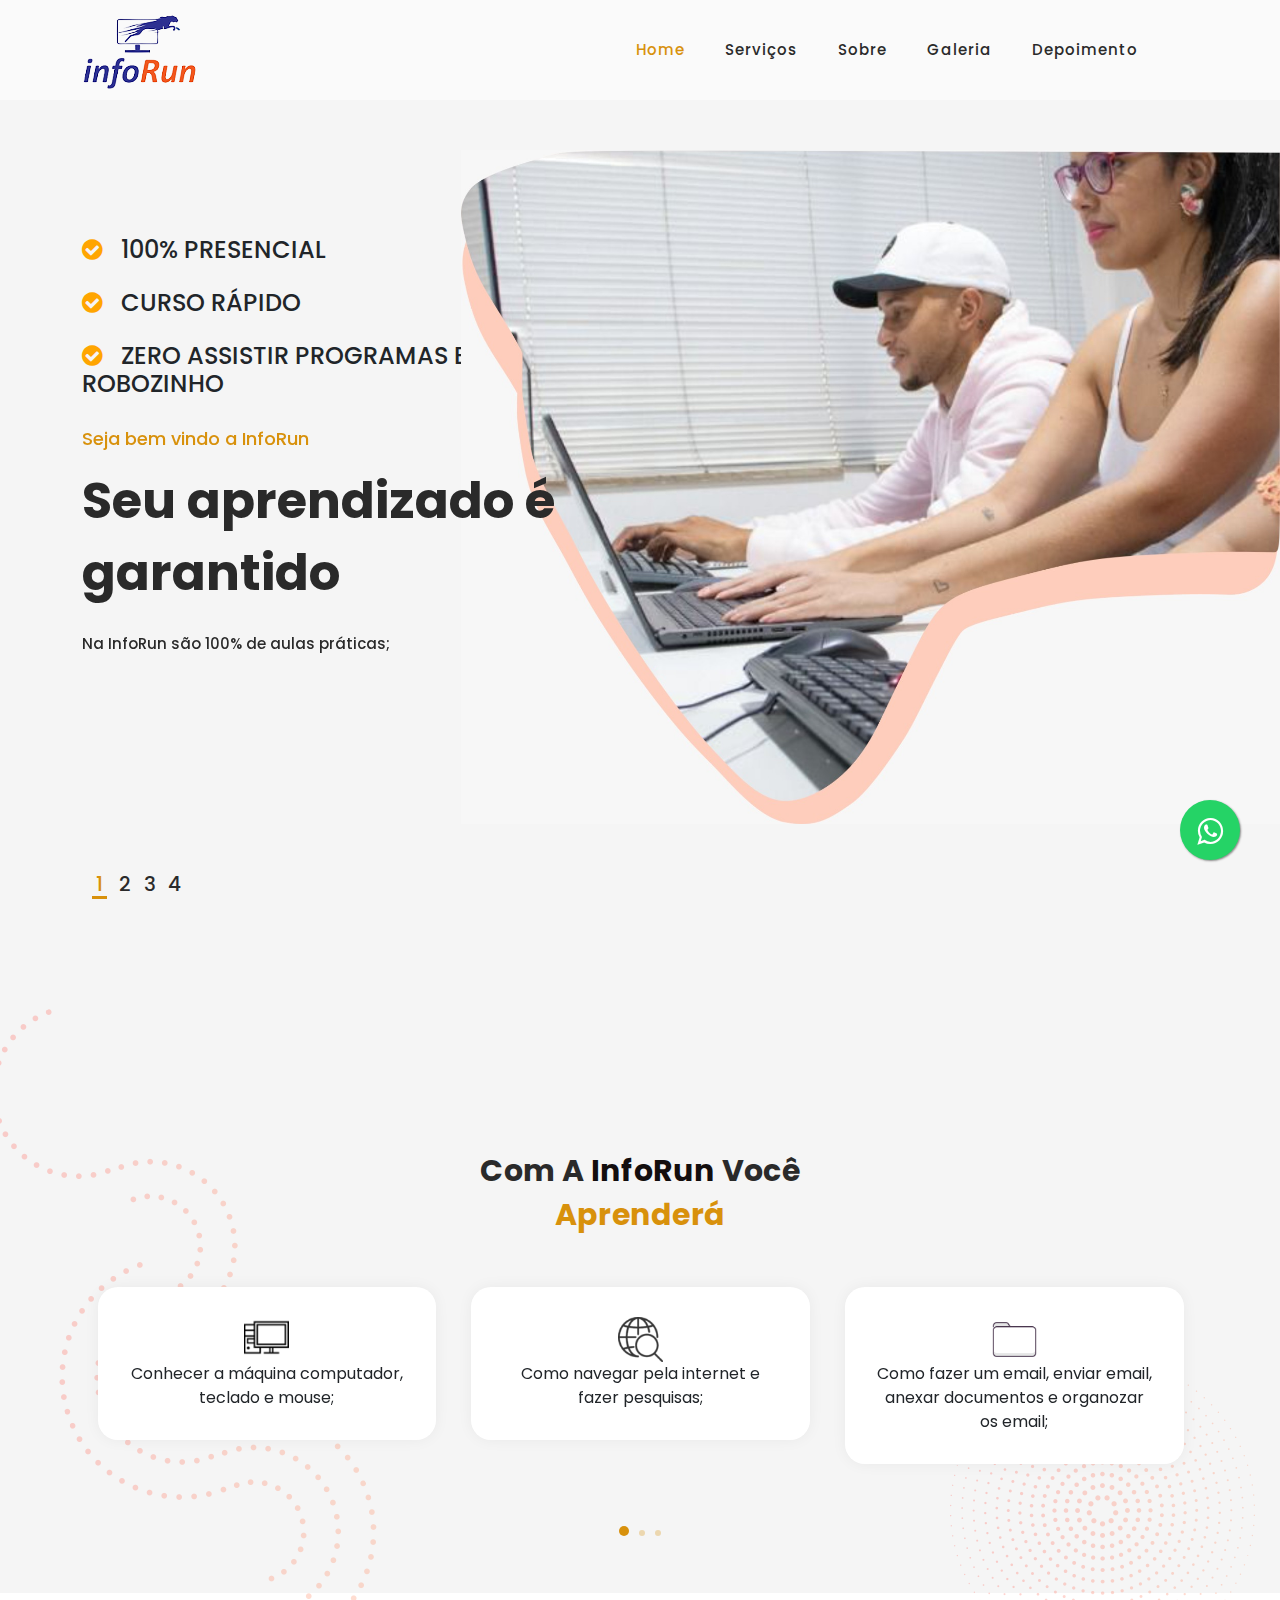
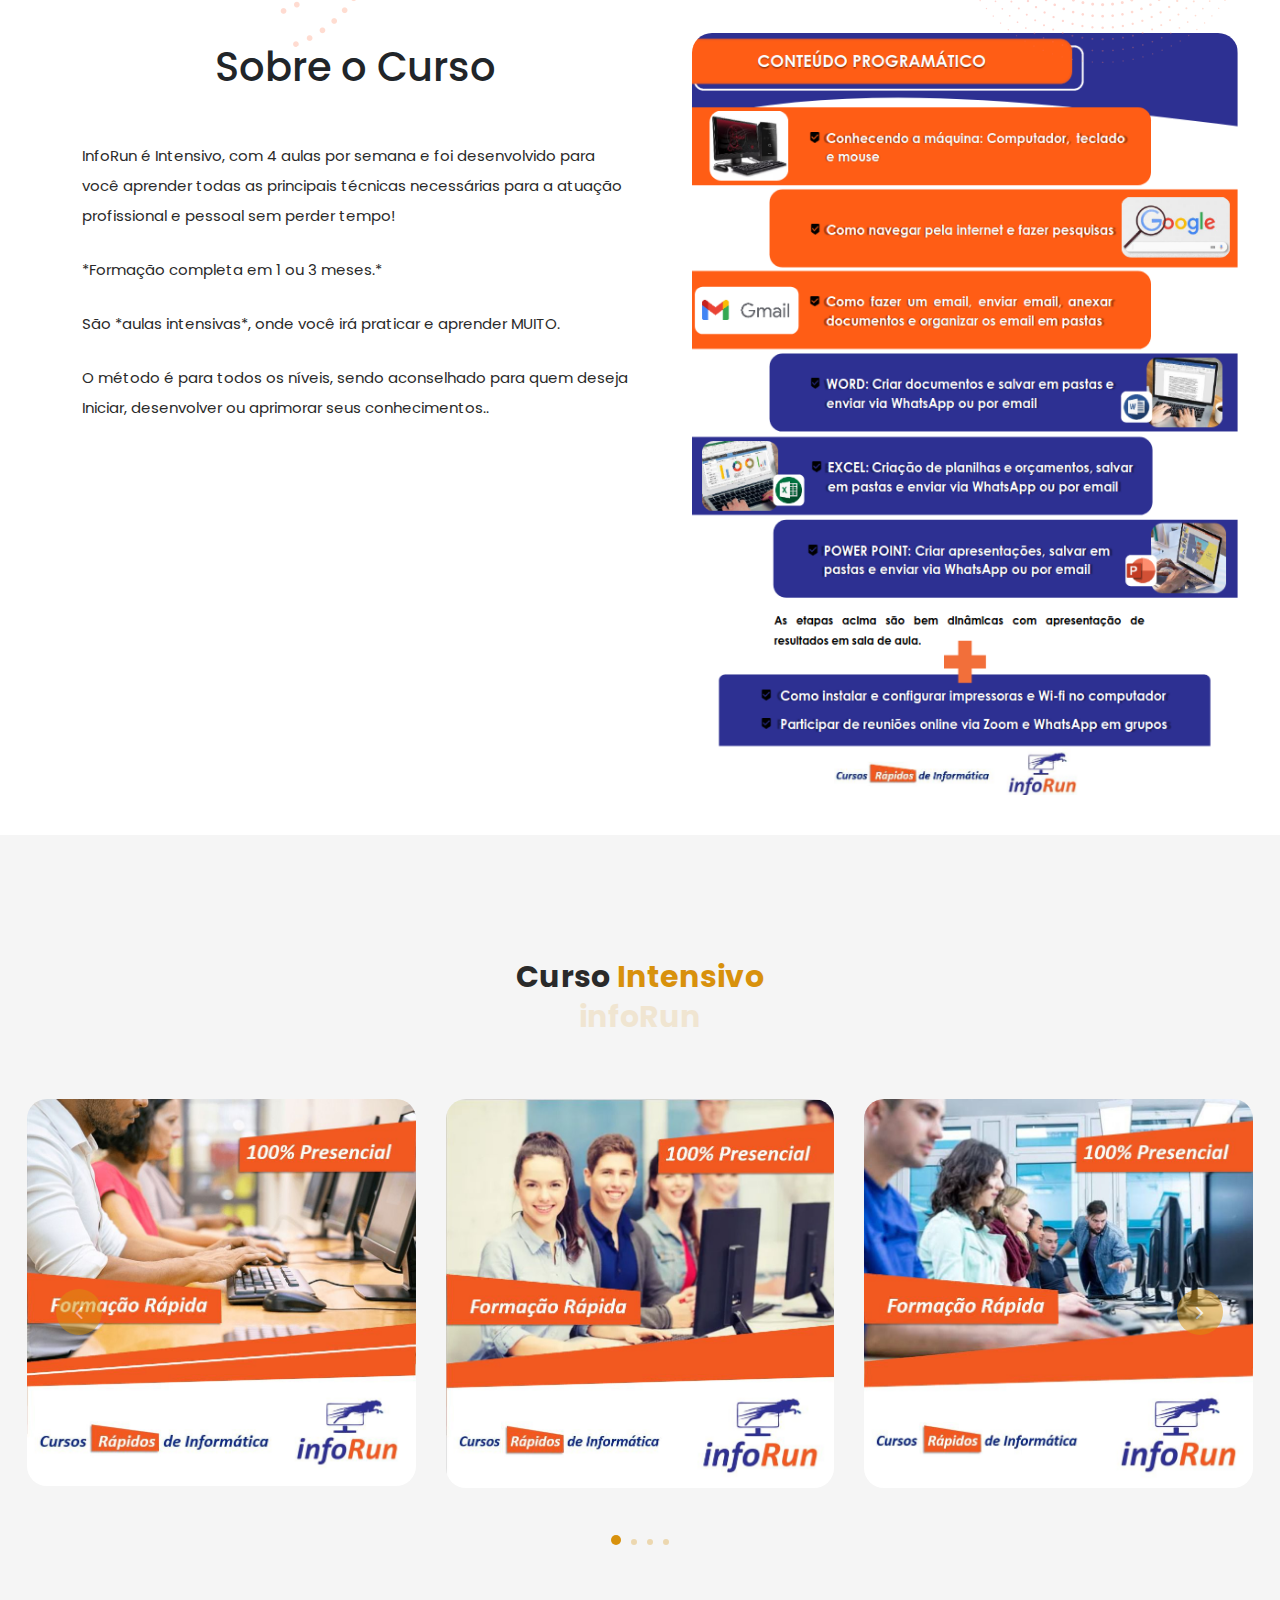
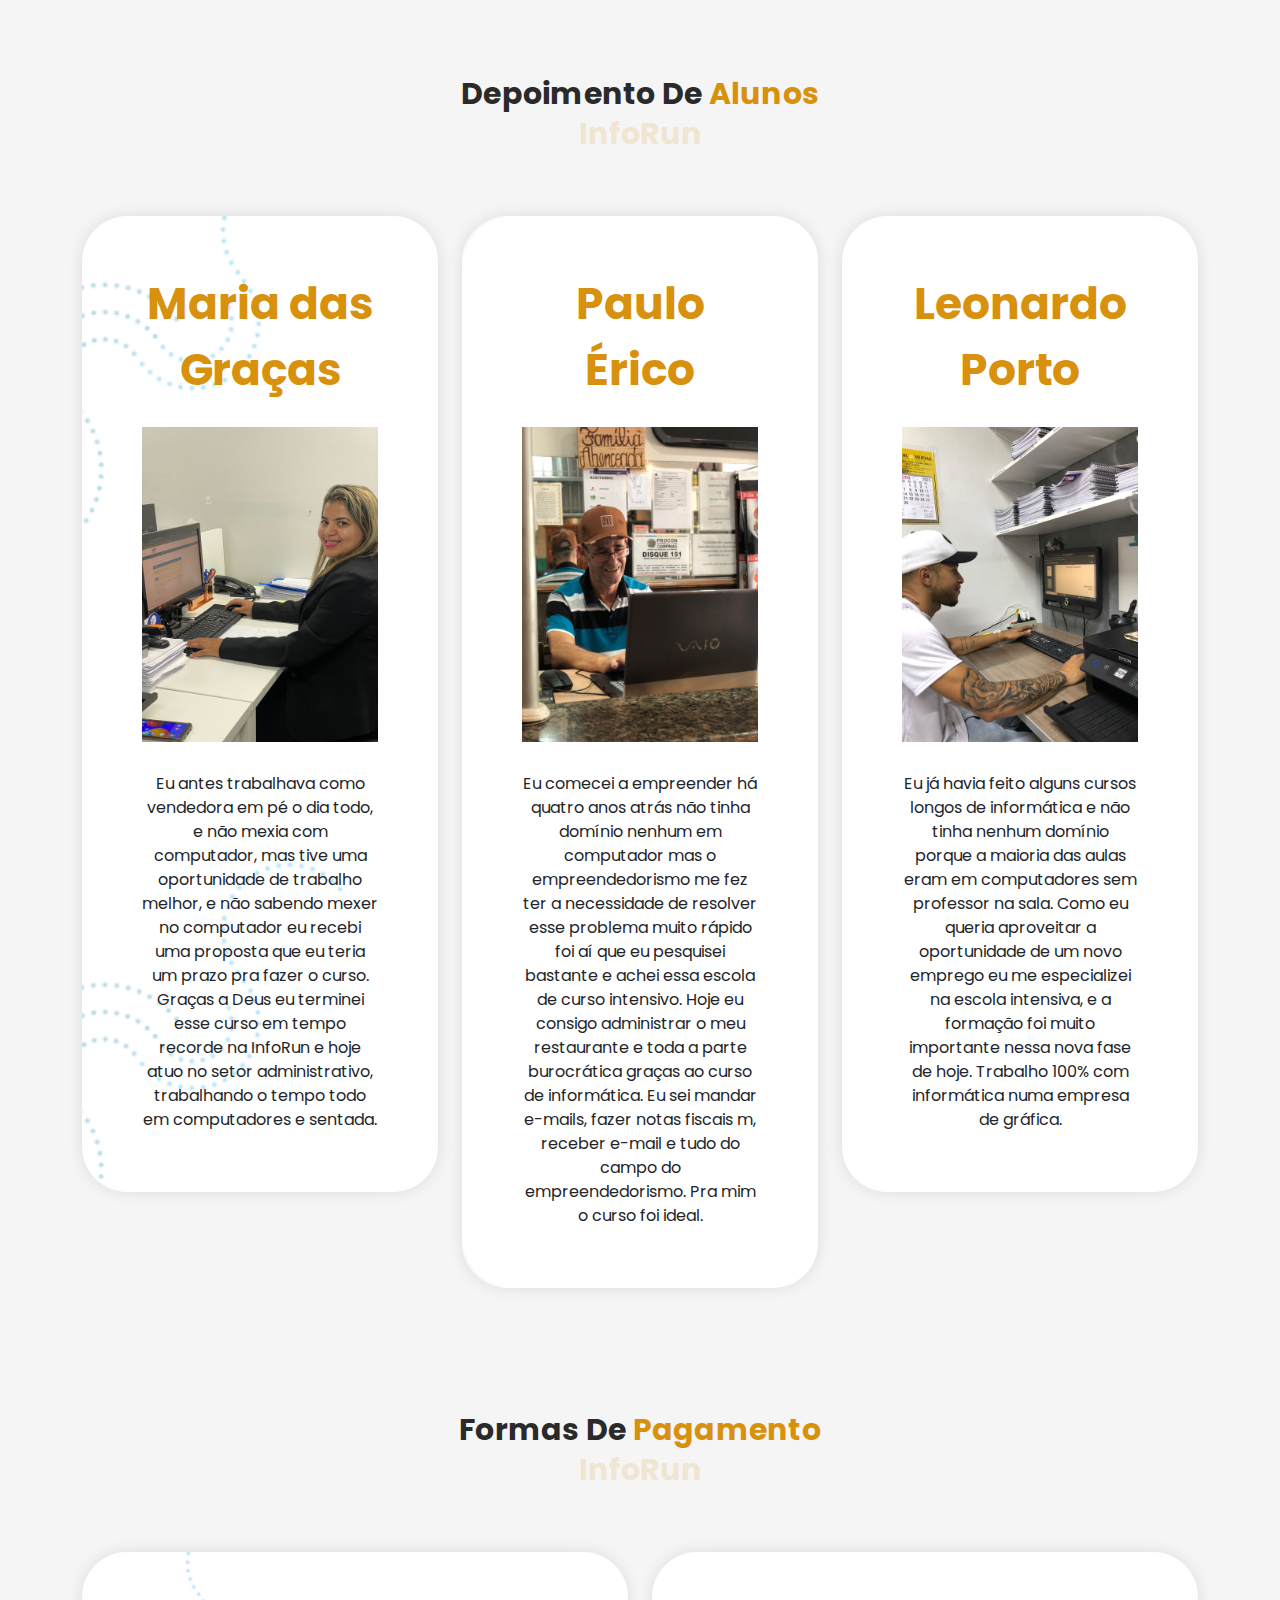
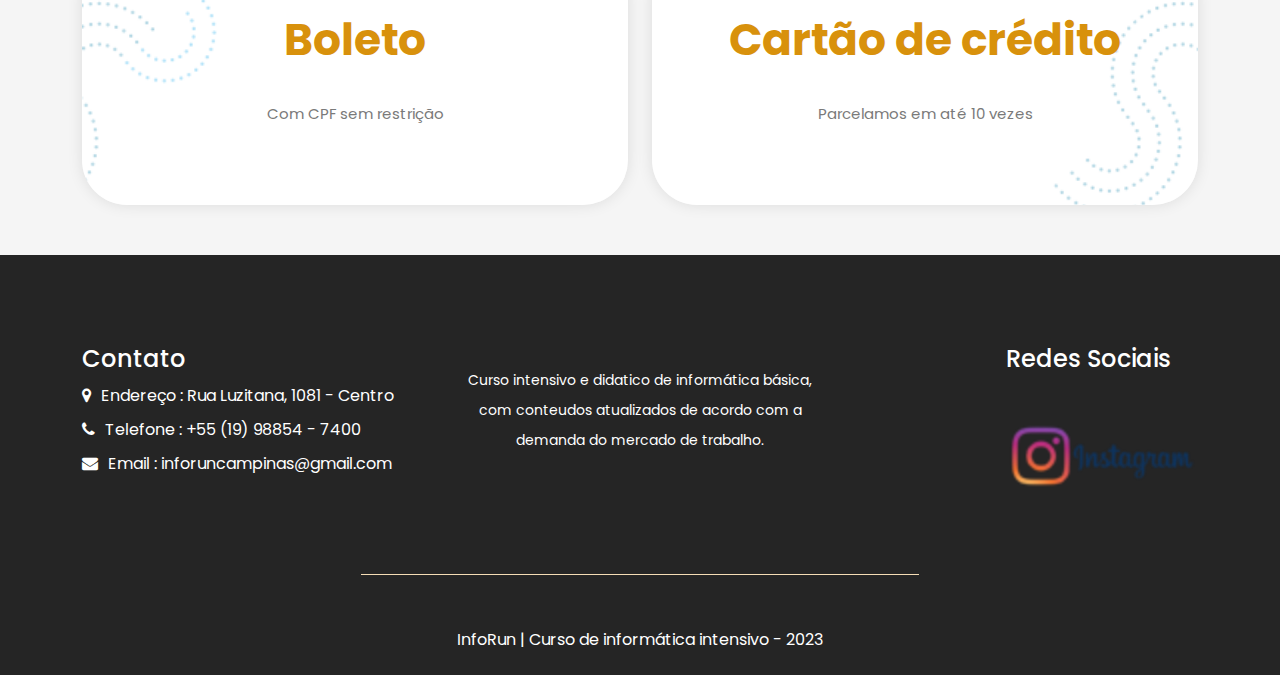
==== commit ae12e8d1: "Update index.html" ====
--- a/index.html
+++ b/index.html
@@ -431,12 +431,12 @@
                 <li>
                   <a>
                     <i class="fa fa-map-marker pointer" aria-hidden="true"></i><span class="padding_left10">Endereço :
-                      Av Anchieta, 151 - 1 piso - Centro</span>
+                      Rua Luzitana, 1081 - Centro</span>
                   </a>
                 </li>
                 <li>
                   <a href="tel:+5519988547400">
-                    <i class="fa fa-phone" aria-hidden="true"></i><span class="padding_left10">Telefone : +55 (19) 3231 - 5043</span>
+                    <i class="fa fa-phone" aria-hidden="true"></i><span class="padding_left10">Telefone : +55 (19) 98854 - 7400</span>
                   </a>
                 </li>
                 <li>
@@ -510,4 +510,4 @@
   </script>
 </body>
 
-</html>+</html>
